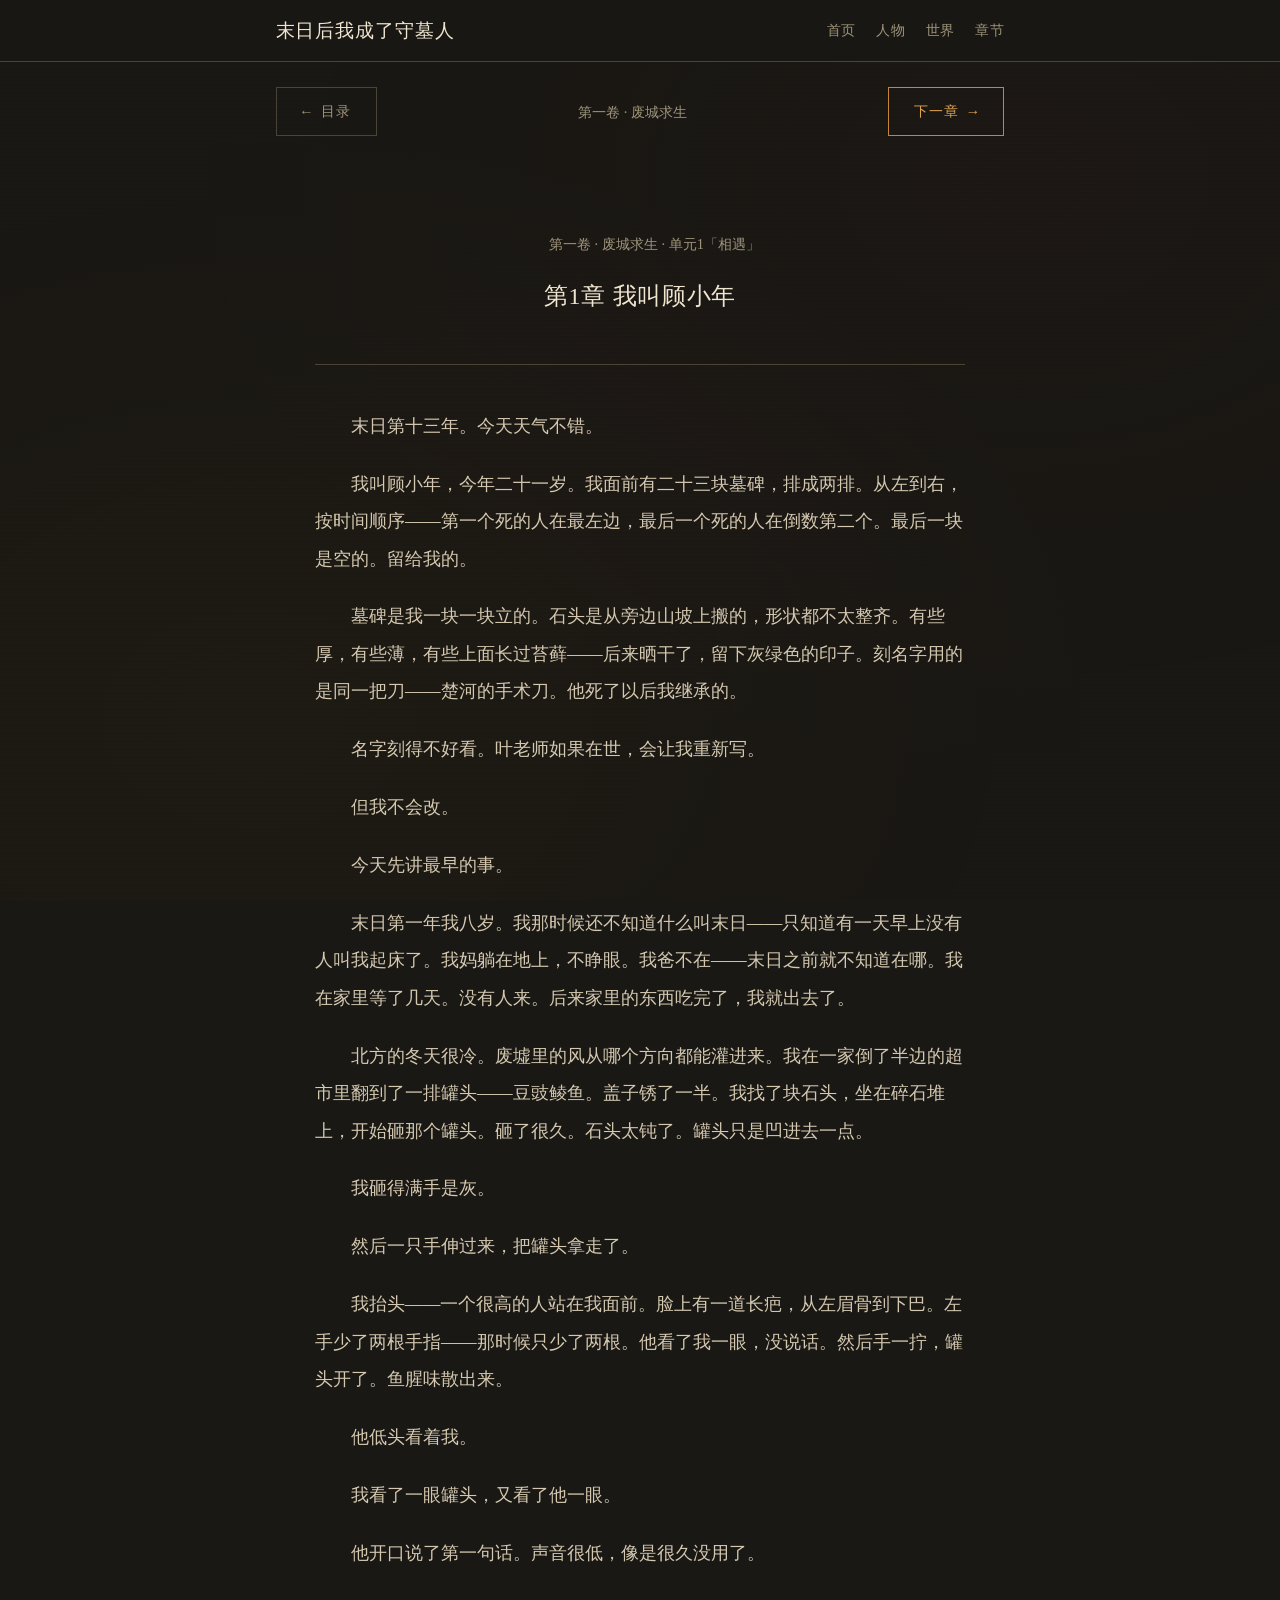
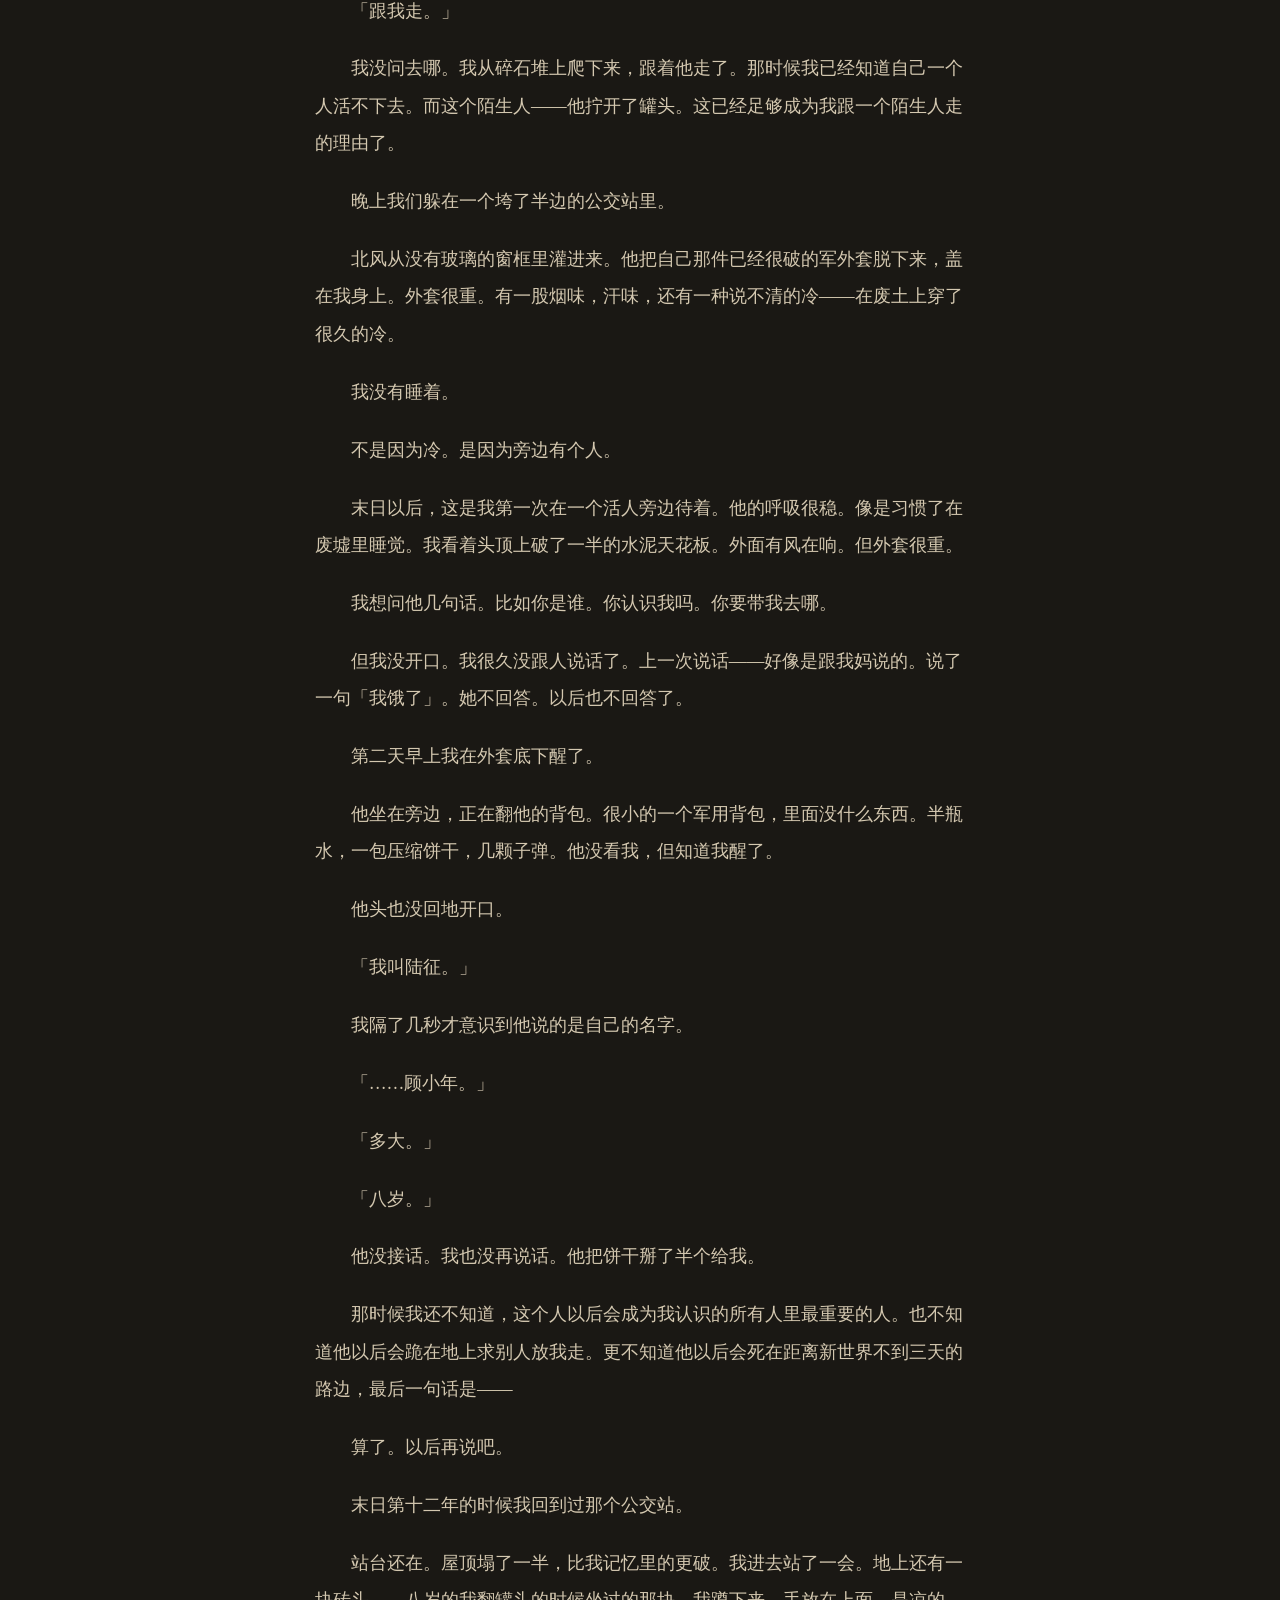
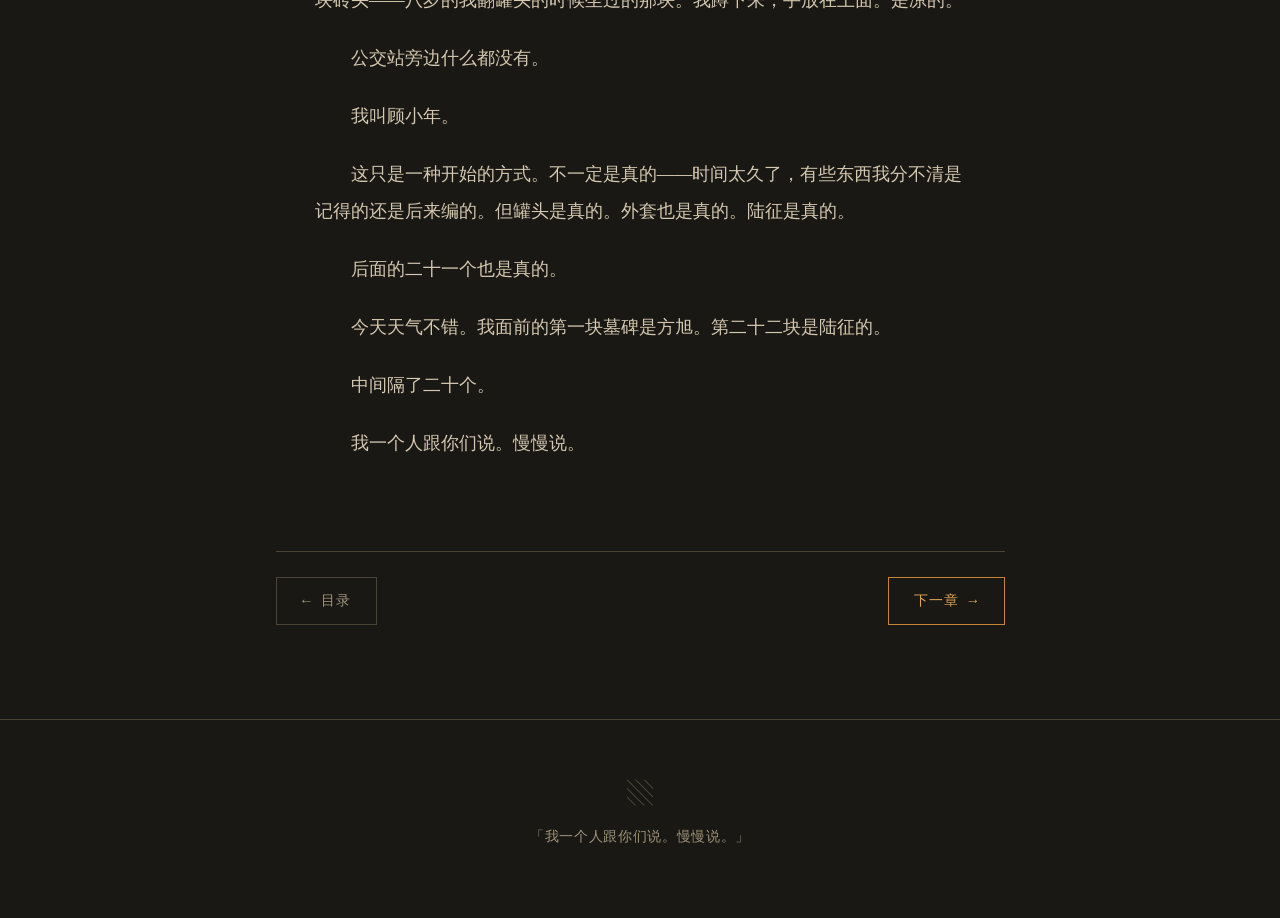
==== chapters/chapter-1.html @ 99f12854 "feat: 同步第1-5章正文，更新章节列表" ====
<!DOCTYPE html>
<html lang="zh-CN">
<head>
<meta charset="UTF-8">
<meta name="viewport" content="width=device-width,initial-scale=1.0">
<title>第1章 我叫顾小年 — 末日后我成了守墓人</title>
<link rel="stylesheet" href="../css/style.css">
<style>.chapter-nav{display:flex;justify-content:space-between;align-items:center;padding:1.5rem 0;flex-wrap:wrap;gap:0.5rem;}.chapter-nav a{font-size:0.85rem;}.chapter-nav .disabled{color:var(--text-dim);opacity:0.4;pointer-events:none;border:none;}</style>
</head>
<body>
<div class="dust-container"><div class="dust-particle"></div><div class="dust-particle"></div><div class="dust-particle"></div><div class="dust-particle"></div><div class="dust-particle"></div><div class="dust-particle"></div><div class="dust-particle"></div><div class="dust-particle"></div><div class="dust-particle"></div><div class="dust-particle"></div></div>

<header class="site-header"><div class="header-inner"><div class="site-title"><a href="../index.html">末日后我成了守墓人</a></div><nav class="site-nav"><a href="../index.html">首页</a><a href="../characters.html">人物</a><a href="../world.html">世界</a><a href="../chapters.html">章节</a></nav></div></header>

<main class="site-wrapper">
<div class="chapter-nav"><a href="../chapters.html" class="btn btn-ghost">← 目录</a><span style="color:var(--text-dim);font-size:0.85rem;">第一卷 · 废城求生</span><a href="chapter-2.html" class="btn">下一章 →</a></div>

<article class="chapter-content">

<div class="chapter-header"><p class="chapter-info">第一卷 · 废城求生 · 单元1「相遇」</p><h2>第1章 我叫顾小年</h2></div>

<p>末日第十三年。今天天气不错。</p>

<p>我叫顾小年，今年二十一岁。我面前有二十三块墓碑，排成两排。从左到右，按时间顺序——第一个死的人在最左边，最后一个死的人在倒数第二个。最后一块是空的。留给我的。</p>

<p>墓碑是我一块一块立的。石头是从旁边山坡上搬的，形状都不太整齐。有些厚，有些薄，有些上面长过苔藓——后来晒干了，留下灰绿色的印子。刻名字用的是同一把刀——楚河的手术刀。他死了以后我继承的。</p>

<p>名字刻得不好看。叶老师如果在世，会让我重新写。</p>

<p>但我不会改。</p>

<p>今天先讲最早的事。</p>

<p>末日第一年我八岁。我那时候还不知道什么叫末日——只知道有一天早上没有人叫我起床了。我妈躺在地上，不睁眼。我爸不在——末日之前就不知道在哪。我在家里等了几天。没有人来。后来家里的东西吃完了，我就出去了。</p>

<p>北方的冬天很冷。废墟里的风从哪个方向都能灌进来。我在一家倒了半边的超市里翻到了一排罐头——豆豉鲮鱼。盖子锈了一半。我找了块石头，坐在碎石堆上，开始砸那个罐头。砸了很久。石头太钝了。罐头只是凹进去一点。</p>

<p>我砸得满手是灰。</p>

<p>然后一只手伸过来，把罐头拿走了。</p>

<p>我抬头——一个很高的人站在我面前。脸上有一道长疤，从左眉骨到下巴。左手少了两根手指——那时候只少了两根。他看了我一眼，没说话。然后手一拧，罐头开了。鱼腥味散出来。</p>

<p>他低头看着我。</p>

<p>我看了一眼罐头，又看了他一眼。</p>

<p>他开口说了第一句话。声音很低，像是很久没用了。</p>

<p>「跟我走。」</p>

<p>我没问去哪。我从碎石堆上爬下来，跟着他走了。那时候我已经知道自己一个人活不下去。而这个陌生人——他拧开了罐头。这已经足够成为我跟一个陌生人走的理由了。</p>

<p>晚上我们躲在一个垮了半边的公交站里。</p>

<p>北风从没有玻璃的窗框里灌进来。他把自己那件已经很破的军外套脱下来，盖在我身上。外套很重。有一股烟味，汗味，还有一种说不清的冷——在废土上穿了很久的冷。</p>

<p>我没有睡着。</p>

<p>不是因为冷。是因为旁边有个人。</p>

<p>末日以后，这是我第一次在一个活人旁边待着。他的呼吸很稳。像是习惯了在废墟里睡觉。我看着头顶上破了一半的水泥天花板。外面有风在响。但外套很重。</p>

<p>我想问他几句话。比如你是谁。你认识我吗。你要带我去哪。</p>

<p>但我没开口。我很久没跟人说话了。上一次说话——好像是跟我妈说的。说了一句「我饿了」。她不回答。以后也不回答了。</p>

<p>第二天早上我在外套底下醒了。</p>

<p>他坐在旁边，正在翻他的背包。很小的一个军用背包，里面没什么东西。半瓶水，一包压缩饼干，几颗子弹。他没看我，但知道我醒了。</p>

<p>他头也没回地开口。</p>

<p>「我叫陆征。」</p>

<p>我隔了几秒才意识到他说的是自己的名字。</p>

<p>「……顾小年。」</p>

<p>「多大。」</p>

<p>「八岁。」</p>

<p>他没接话。我也没再说话。他把饼干掰了半个给我。</p>

<p>那时候我还不知道，这个人以后会成为我认识的所有人里最重要的人。也不知道他以后会跪在地上求别人放我走。更不知道他以后会死在距离新世界不到三天的路边，最后一句话是——</p>

<p>算了。以后再说吧。</p>

<p>末日第十二年的时候我回到过那个公交站。</p>

<p>站台还在。屋顶塌了一半，比我记忆里的更破。我进去站了一会。地上还有一块砖头——八岁的我翻罐头的时候坐过的那块。我蹲下来，手放在上面。是凉的。</p>

<p>公交站旁边什么都没有。</p>

<p>我叫顾小年。</p>

<p>这只是一种开始的方式。不一定是真的——时间太久了，有些东西我分不清是记得的还是后来编的。但罐头是真的。外套也是真的。陆征是真的。</p>

<p>后面的二十一个也是真的。</p>

<p>今天天气不错。我面前的第一块墓碑是方旭。第二十二块是陆征的。</p>

<p>中间隔了二十个。</p>

<p>我一个人跟你们说。慢慢说。</p>

</article>

<div class="chapter-nav" style="border-top:1px solid var(--border-worn);margin-top:2rem;"><a href="../chapters.html" class="btn btn-ghost">← 目录</a><a href="chapter-2.html" class="btn">下一章 →</a></div>
</main>
<footer class="site-footer"><div class="tombstone">▧</div><p>「我一个人跟你们说。慢慢说。」</p></footer>
<script src="../js/main.js"></script>
</body>
</html>
---- css/style.css ----
/* ========================================
   废土风小说网站 — 样式表
   《末日后我成了守墓人》
   ======================================== */

/* --- CSS Variables --- */
:root {
  --bg-dark: #1a1814;
  --bg-mid: #25221c;
  --bg-paper: #2a2720;
  --bg-card: #302c24;
  --text-main: #d4c8b0;
  --text-dim: #9e947a;
  --text-bright: #f0e6d0;
  --accent-rust: #c4843a;
  --accent-rust-light: #e0a450;
  --accent-blood: #8b3a3a;
  --accent-ash: #6b6352;
  --border-worn: #4a4336;
  --border-light: #5c5444;
  --shadow: rgba(0,0,0,0.5);
  --font-body: 'Georgia', 'Noto Serif SC', 'Source Han Serif SC', serif;
  --font-heading: 'Georgia', 'Noto Serif SC', serif;
  --font-mono: 'Courier New', 'Noto Sans SC', monospace;
  --max-width: 780px;
}

/* --- Reset & Base --- */
*, *::before, *::after { box-sizing: border-box; margin: 0; padding: 0; }

html {
  font-size: 17px;
  scroll-behavior: smooth;
}

body {
  background-color: var(--bg-dark);
  color: var(--text-main);
  font-family: var(--font-body);
  line-height: 1.8;
  min-height: 100vh;
  -webkit-font-smoothing: antialiased;
}

/* --- Texture Overlay --- */
body::before {
  content: '';
  position: fixed;
  inset: 0;
  z-index: 0;
  pointer-events: none;
  background:
    repeating-linear-gradient(0deg, transparent, transparent 2px, rgba(0,0,0,0.03) 2px, rgba(0,0,0,0.03) 4px),
    radial-gradient(ellipse at 20% 80%, rgba(196,132,58,0.04) 0%, transparent 60%),
    radial-gradient(ellipse at 80% 20%, rgba(139,58,58,0.03) 0%, transparent 60%);
  opacity: 0.8;
}

/* --- Typography --- */
h1, h2, h3, h4 {
  font-family: var(--font-heading);
  color: var(--text-bright);
  font-weight: normal;
  letter-spacing: 0.03em;
}

h1 { font-size: 2rem; line-height: 1.3; }
h2 { font-size: 1.5rem; line-height: 1.4; margin-bottom: 1.2rem; }
h3 { font-size: 1.2rem; line-height: 1.5; margin-bottom: 0.8rem; }

p { margin-bottom: 1rem; }

a {
  color: var(--accent-rust-light);
  text-decoration: none;
  border-bottom: 1px dotted var(--accent-rust);
  transition: color 0.2s, border-color 0.2s;
}
a:hover { color: var(--text-bright); border-color: var(--text-bright); }

/* --- Dust Particles (CSS only) --- */
.dust-container {
  position: fixed;
  inset: 0;
  z-index: 0;
  pointer-events: none;
  overflow: hidden;
}

.dust-particle {
  position: absolute;
  background: rgba(212,200,176,0.15);
  border-radius: 50%;
  animation: floatUp linear infinite;
}

.dust-particle:nth-child(1) { width: 2px; height: 2px; left: 10%; animation-duration: 18s; animation-delay: 0s; }
.dust-particle:nth-child(2) { width: 1px; height: 1px; left: 25%; animation-duration: 22s; animation-delay: 3s; }
.dust-particle:nth-child(3) { width: 1.5px; height: 1.5px; left: 40%; animation-duration: 20s; animation-delay: 6s; }
.dust-particle:nth-child(4) { width: 2px; height: 2px; left: 55%; animation-duration: 24s; animation-delay: 2s; }
.dust-particle:nth-child(5) { width: 1px; height: 1px; left: 70%; animation-duration: 19s; animation-delay: 8s; }
.dust-particle:nth-child(6) { width: 1.5px; height: 1.5px; left: 85%; animation-duration: 21s; animation-delay: 4s; }
.dust-particle:nth-child(7) { width: 1px; height: 1px; left: 15%; animation-duration: 23s; animation-delay: 10s; }
.dust-particle:nth-child(8) { width: 2px; height: 2px; left: 60%; animation-duration: 17s; animation-delay: 1s; }
.dust-particle:nth-child(9) { width: 1px; height: 1px; left: 35%; animation-duration: 25s; animation-delay: 7s; }
.dust-particle:nth-child(10){ width: 1.5px; height:1.5px; left: 75%; animation-duration: 20s; animation-delay: 5s; }

@keyframes floatUp {
  0% { transform: translateY(100vh) translateX(0); opacity: 0; }
  10% { opacity: 0.6; }
  90% { opacity: 0.6; }
  100% { transform: translateY(-10vh) translateX(30px); opacity: 0; }
}

/* --- Layout --- */
.site-wrapper {
  position: relative;
  z-index: 1;
  max-width: var(--max-width);
  margin: 0 auto;
  padding: 0 1.5rem;
}

/* --- Header / Nav --- */
.site-header {
  position: sticky;
  top: 0;
  z-index: 100;
  background: rgba(26,24,20,0.92);
  backdrop-filter: blur(8px);
  border-bottom: 1px solid var(--border-worn);
  padding: 0.8rem 0;
}

.header-inner {
  max-width: var(--max-width);
  margin: 0 auto;
  padding: 0 1.5rem;
  display: flex;
  align-items: center;
  justify-content: space-between;
  flex-wrap: wrap;
  gap: 0.5rem;
}

.site-title {
  font-family: var(--font-heading);
  font-size: 1.1rem;
  color: var(--text-bright);
  letter-spacing: 0.05em;
}

.site-title a {
  color: inherit;
  border: none;
}

.site-nav {
  display: flex;
  gap: 1.2rem;
  flex-wrap: wrap;
}

.site-nav a {
  font-size: 0.85rem;
  color: var(--text-dim);
  border: none;
  letter-spacing: 0.04em;
  transition: color 0.2s;
  white-space: nowrap;
}

.site-nav a:hover,
.site-nav a.active {
  color: var(--accent-rust-light);
}

/* --- Hero Section --- */
.hero {
  padding: 4rem 0 3rem;
  text-align: center;
  border-bottom: 1px solid var(--border-worn);
  margin-bottom: 2rem;
  position: relative;
}

.hero::after {
  content: '';
  display: block;
  width: 60px;
  height: 2px;
  background: var(--accent-rust);
  margin: 2rem auto 0;
  opacity: 0.6;
}

.hero h1 {
  font-size: 2.4rem;
  margin-bottom: 0.8rem;
  letter-spacing: 0.06em;
}

.hero .subtitle {
  color: var(--text-dim);
  font-size: 1rem;
  letter-spacing: 0.08em;
  margin-bottom: 1.5rem;
}

.hero .tagline {
  color: var(--accent-rust);
  font-style: italic;
  font-size: 1.1rem;
}

/* --- Content Sections --- */
.section {
  margin: 3rem 0;
}

.section-title {
  display: flex;
  align-items: center;
  gap: 0.8rem;
  margin-bottom: 1.5rem;
  padding-bottom: 0.6rem;
  border-bottom: 1px solid var(--border-worn);
}

.section-title::before {
  content: '◆';
  color: var(--accent-rust);
  font-size: 0.6rem;
}

/* --- Cards --- */
.card {
  background: var(--bg-card);
  border: 1px solid var(--border-worn);
  padding: 1.5rem;
  margin-bottom: 1rem;
  position: relative;
  transition: border-color 0.3s, box-shadow 0.3s;
}

.card:hover {
  border-color: var(--border-light);
  box-shadow: 0 2px 12px rgba(0,0,0,0.3);
}

.card::before {
  content: '';
  position: absolute;
  top: 0; left: 0;
  width: 100%; height: 1px;
  background: linear-gradient(90deg, transparent, rgba(196,132,58,0.3), transparent);
  opacity: 0;
  transition: opacity 0.3s;
}

.card:hover::before { opacity: 1; }

/* --- Character Grid --- */
.char-grid {
  display: grid;
  grid-template-columns: repeat(auto-fill, minmax(320px, 1fr));
  gap: 1rem;
}

.char-card {
  background: var(--bg-card);
  border: 1px solid var(--border-worn);
  padding: 1.5rem;
}

.char-card .char-name {
  font-size: 1.2rem;
  color: var(--text-bright);
  margin-bottom: 0.3rem;
}

.char-card .char-tag {
  display: inline-block;
  font-size: 0.75rem;
  color: var(--accent-rust);
  border: 1px solid var(--accent-rust);
  padding: 0.15rem 0.5rem;
  margin-right: 0.3rem;
  margin-bottom: 0.3rem;
  letter-spacing: 0.05em;
}

.char-card .char-detail {
  font-size: 0.85rem;
  color: var(--text-dim);
  margin-top: 0.6rem;
  line-height: 1.7;
}

.char-card .char-fate {
  margin-top: 0.8rem;
  padding-top: 0.6rem;
  border-top: 1px dashed var(--border-worn);
  font-size: 0.8rem;
  color: var(--accent-blood);
}

/* --- Synopsis Block --- */
.synopsis {
  background: var(--bg-paper);
  border-left: 3px solid var(--accent-rust);
  padding: 2rem;
  margin: 2rem 0;
  font-size: 0.95rem;
  line-height: 2;
}

.synopsis .golden-three {
  font-size: 1.1rem;
  color: var(--text-bright);
  margin-bottom: 1.5rem;
  padding-bottom: 1.5rem;
  border-bottom: 1px dashed var(--border-worn);
}

.synopsis .golden-three p { margin-bottom: 0.5rem; }

/* --- Volume Timeline --- */
.volume-timeline {
  position: relative;
  padding-left: 2rem;
}

.volume-timeline::before {
  content: '';
  position: absolute;
  left: 0; top: 0; bottom: 0;
  width: 1px;
  background: linear-gradient(to bottom, var(--accent-rust), transparent);
}

.volume-item {
  position: relative;
  padding: 1.2rem 0 1.2rem 1.5rem;
  border-bottom: 1px solid var(--border-worn);
}

.volume-item::before {
  content: '';
  position: absolute;
  left: -2rem; top: 1.7rem;
  width: 8px; height: 8px;
  background: var(--accent-rust);
  border-radius: 50%;
}

.volume-item:last-child::before {
  background: var(--accent-blood);
}

.volume-num {
  font-size: 0.75rem;
  color: var(--accent-rust);
  letter-spacing: 0.1em;
  text-transform: uppercase;
}

.volume-title {
  font-size: 1.3rem;
  color: var(--text-bright);
  margin-bottom: 0.3rem;
}

.volume-subtitle {
  font-size: 0.9rem;
  color: var(--text-dim);
  font-style: italic;
  margin-bottom: 0.5rem;
}

.volume-meta {
  font-size: 0.8rem;
  color: var(--accent-ash);
}

/* --- Chapter List --- */
.chapter-list {
  list-style: none;
}

.chapter-list li {
  padding: 0.8rem 0;
  border-bottom: 1px dotted var(--border-worn);
  display: flex;
  align-items: center;
  gap: 0.8rem;
}

.chapter-num {
  color: var(--accent-rust);
  font-family: var(--font-mono);
  font-size: 0.85rem;
  min-width: 4rem;
}

.chapter-link {
  color: var(--text-main);
  border: none;
  flex: 1;
}

.chapter-link:hover { color: var(--text-bright); }

.chapter-status {
  font-size: 0.7rem;
  padding: 0.1rem 0.5rem;
  border: 1px solid var(--border-worn);
  color: var(--text-dim);
}

.chapter-status.done {
  border-color: var(--accent-rust);
  color: var(--accent-rust);
}

/* --- Chapter Content (Reader View) --- */
.chapter-content {
  max-width: 650px;
  margin: 0 auto;
  padding: 2rem 0;
  font-size: 1.05rem;
  line-height: 2.1;
}

.chapter-content p {
  margin-bottom: 1.2rem;
  text-indent: 2em;
}

.chapter-header {
  text-align: center;
  padding: 2rem 0 2.5rem;
  border-bottom: 1px solid var(--border-worn);
  margin-bottom: 2.5rem;
}

.chapter-header h2 {
  font-size: 1.4rem;
  margin-bottom: 0.5rem;
}

.chapter-header .chapter-info {
  font-size: 0.85rem;
  color: var(--text-dim);
}

/* --- Footer --- */
.site-footer {
  text-align: center;
  padding: 3rem 0;
  margin-top: 4rem;
  border-top: 1px solid var(--border-worn);
  color: var(--text-dim);
  font-size: 0.8rem;
  letter-spacing: 0.05em;
}

.site-footer .tombstone {
  display: inline-block;
  font-size: 1.5rem;
  margin-bottom: 0.5rem;
  opacity: 0.4;
}

/* --- Button --- */
.btn {
  display: inline-block;
  padding: 0.6rem 1.5rem;
  background: transparent;
  color: var(--accent-rust-light);
  border: 1px solid var(--accent-rust);
  font-family: var(--font-mono);
  font-size: 0.85rem;
  letter-spacing: 0.06em;
  cursor: pointer;
  transition: all 0.3s;
  text-decoration: none;
}

.btn:hover {
  background: var(--accent-rust);
  color: var(--bg-dark);
  border-color: var(--accent-rust);
  box-shadow: 0 0 20px rgba(196,132,58,0.2);
}

.btn-ghost {
  border-color: var(--border-worn);
  color: var(--text-dim);
}

.btn-ghost:hover {
  border-color: var(--text-dim);
  color: var(--text-bright);
  background: transparent;
  box-shadow: none;
}

/* --- Utility --- */
.text-center { text-align: center; }
.text-dim { color: var(--text-dim); }
.text-rust { color: var(--accent-rust); }
.text-blood { color: var(--accent-blood); }
.mt-1 { margin-top: 1rem; }
.mt-2 { margin-top: 2rem; }
.mb-2 { margin-bottom: 2rem; }
.gap-sm { gap: 0.5rem; }
.flex-wrap { display: flex; flex-wrap: wrap; }

/* --- Divider --- */
.divider {
  border: none;
  height: 1px;
  background: linear-gradient(90deg, transparent, var(--border-worn), transparent);
  margin: 2rem 0;
}

/* --- Alert / Notice --- */
.notice {
  background: rgba(196,132,58,0.08);
  border: 1px solid rgba(196,132,58,0.2);
  padding: 1rem 1.5rem;
  font-size: 0.85rem;
  color: var(--accent-rust-light);
  text-align: center;
}

/* --- Mobile --- */
@media (max-width: 640px) {
  html { font-size: 15px; }
  .site-wrapper { padding: 0 1rem; }
  .header-inner { padding: 0 1rem; }
  .hero { padding: 2.5rem 0 2rem; }
  .hero h1 { font-size: 1.8rem; }
  .char-grid { grid-template-columns: 1fr; }
  .synopsis { padding: 1.2rem; }
  .site-nav { gap: 0.8rem; }
  .site-nav a { font-size: 0.78rem; }
}

/* --- Scrollbar --- */
::-webkit-scrollbar { width: 6px; }
::-webkit-scrollbar-track { background: var(--bg-dark); }
::-webkit-scrollbar-thumb { background: var(--border-worn); border-radius: 3px; }
::-webkit-scrollbar-thumb:hover { background: var(--accent-ash); }

/* --- Selection --- */
::selection {
  background: rgba(196,132,58,0.3);
  color: var(--text-bright);
}

/* --- Page Transition --- */
@keyframes fadeIn {
  from { opacity: 0; transform: translateY(8px); }
  to { opacity: 1; transform: translateY(0); }
}

.site-wrapper {
  animation: fadeIn 0.6s ease-out;
}

/* --- Stat Row --- */
.stat-row {
  display: flex;
  flex-wrap: wrap;
  gap: 1.5rem;
  justify-content: center;
  margin: 1.5rem 0;
}

.stat-item {
  text-align: center;
  min-width: 80px;
}

.stat-num {
  font-size: 2rem;
  color: var(--accent-rust);
  font-family: var(--font-mono);
}

.stat-label {
  font-size: 0.75rem;
  color: var(--text-dim);
  letter-spacing: 0.05em;
}
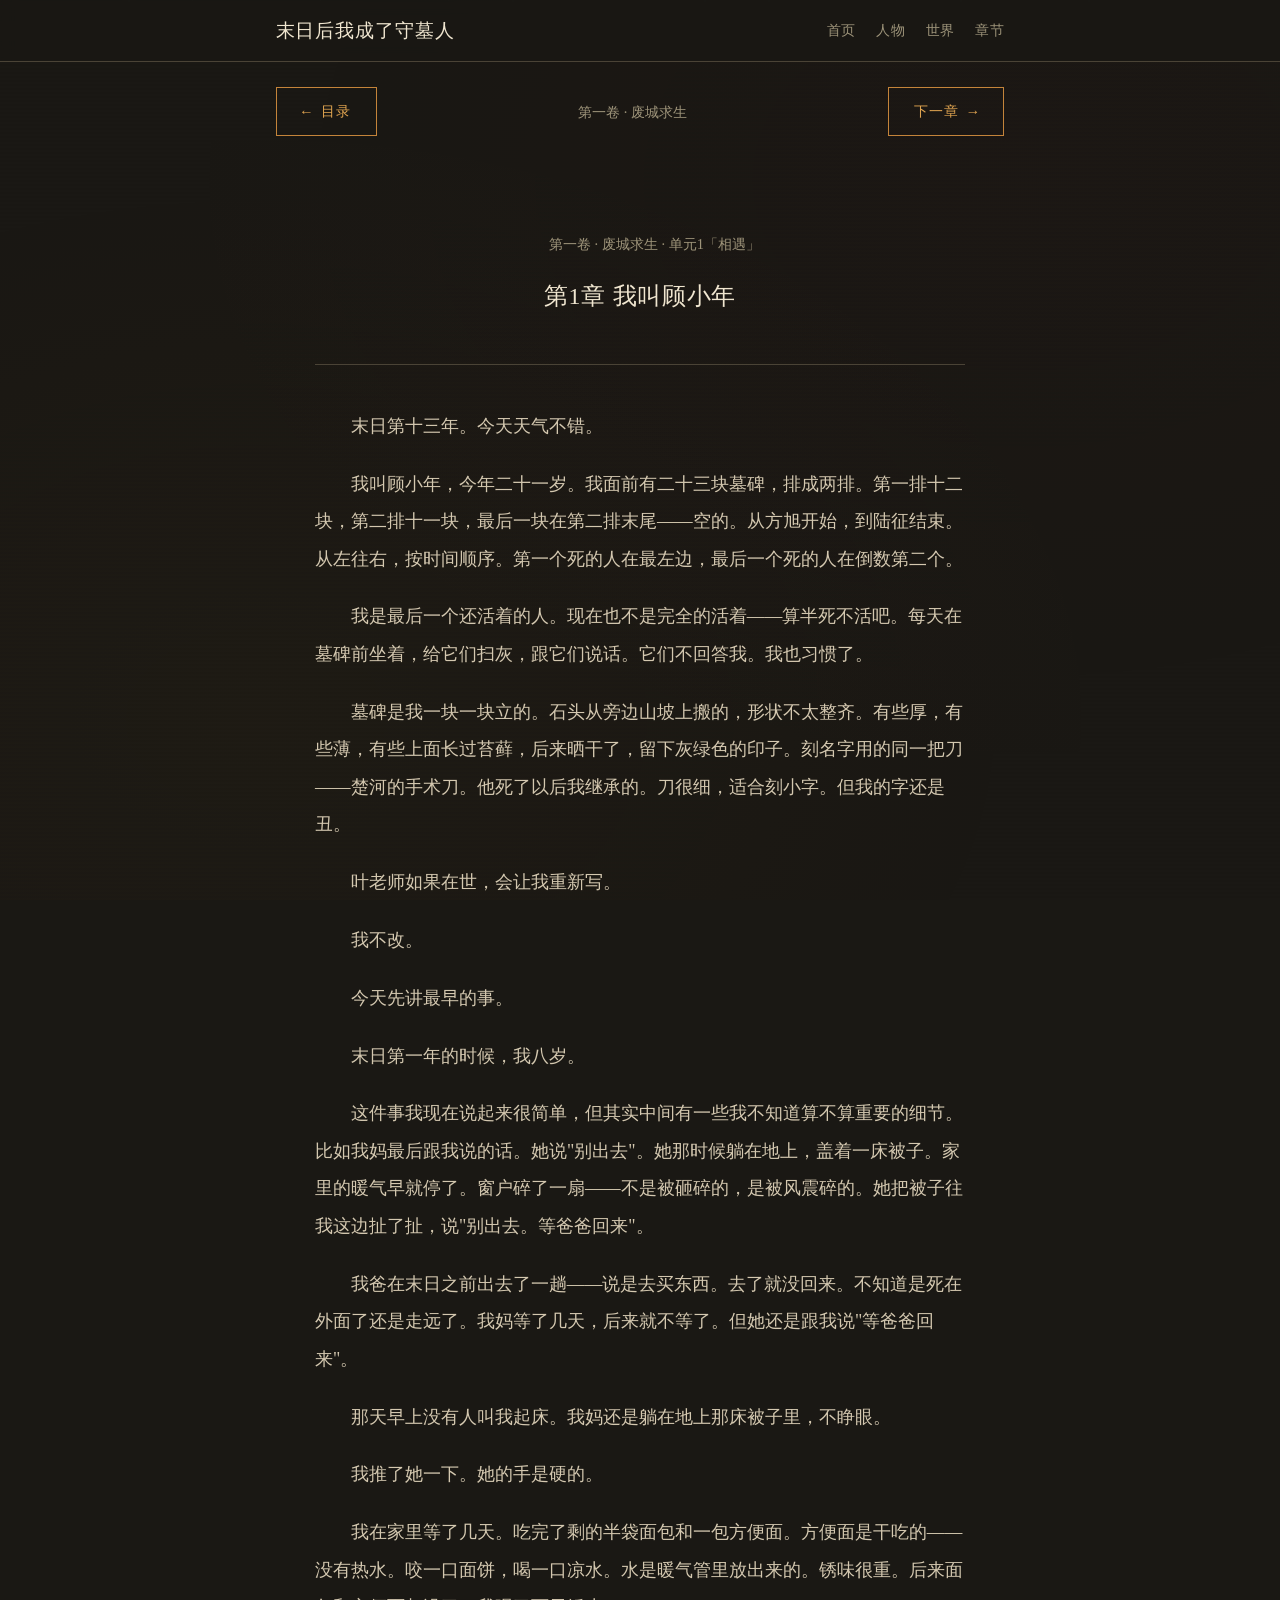
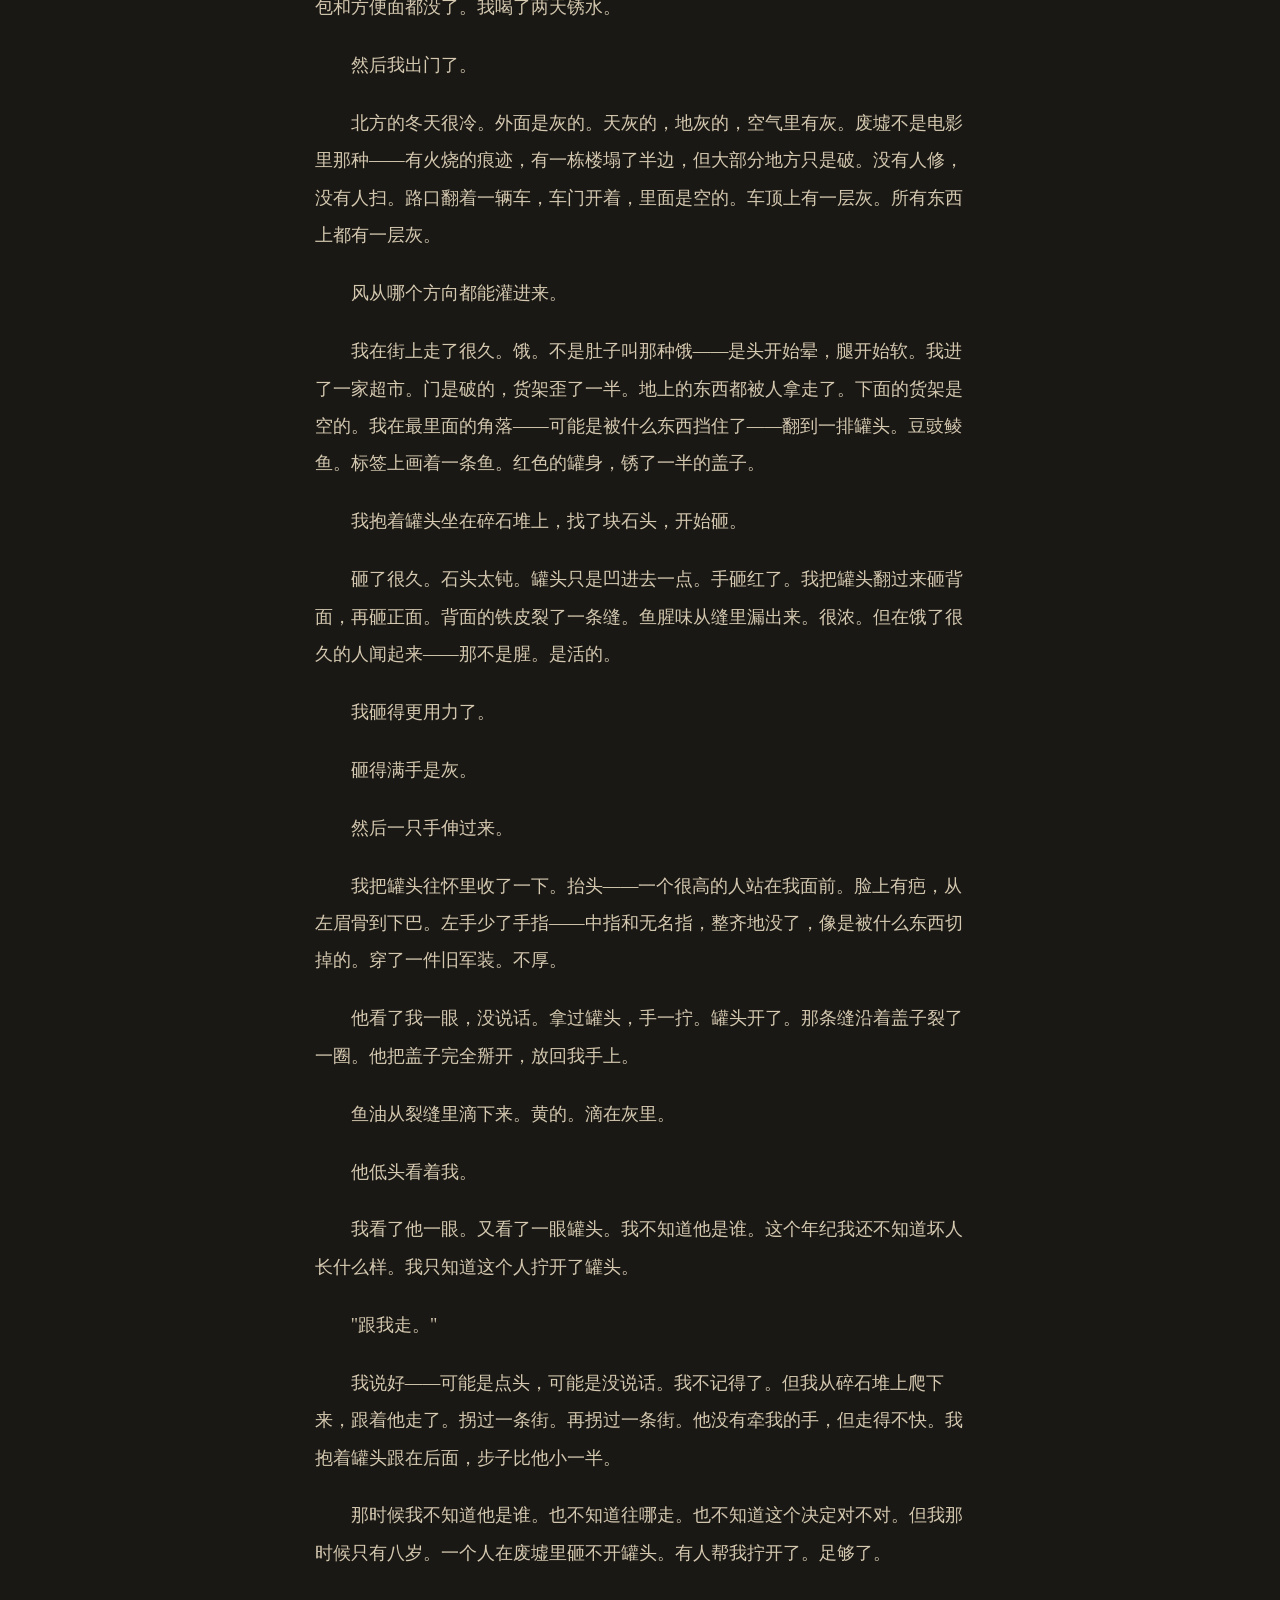
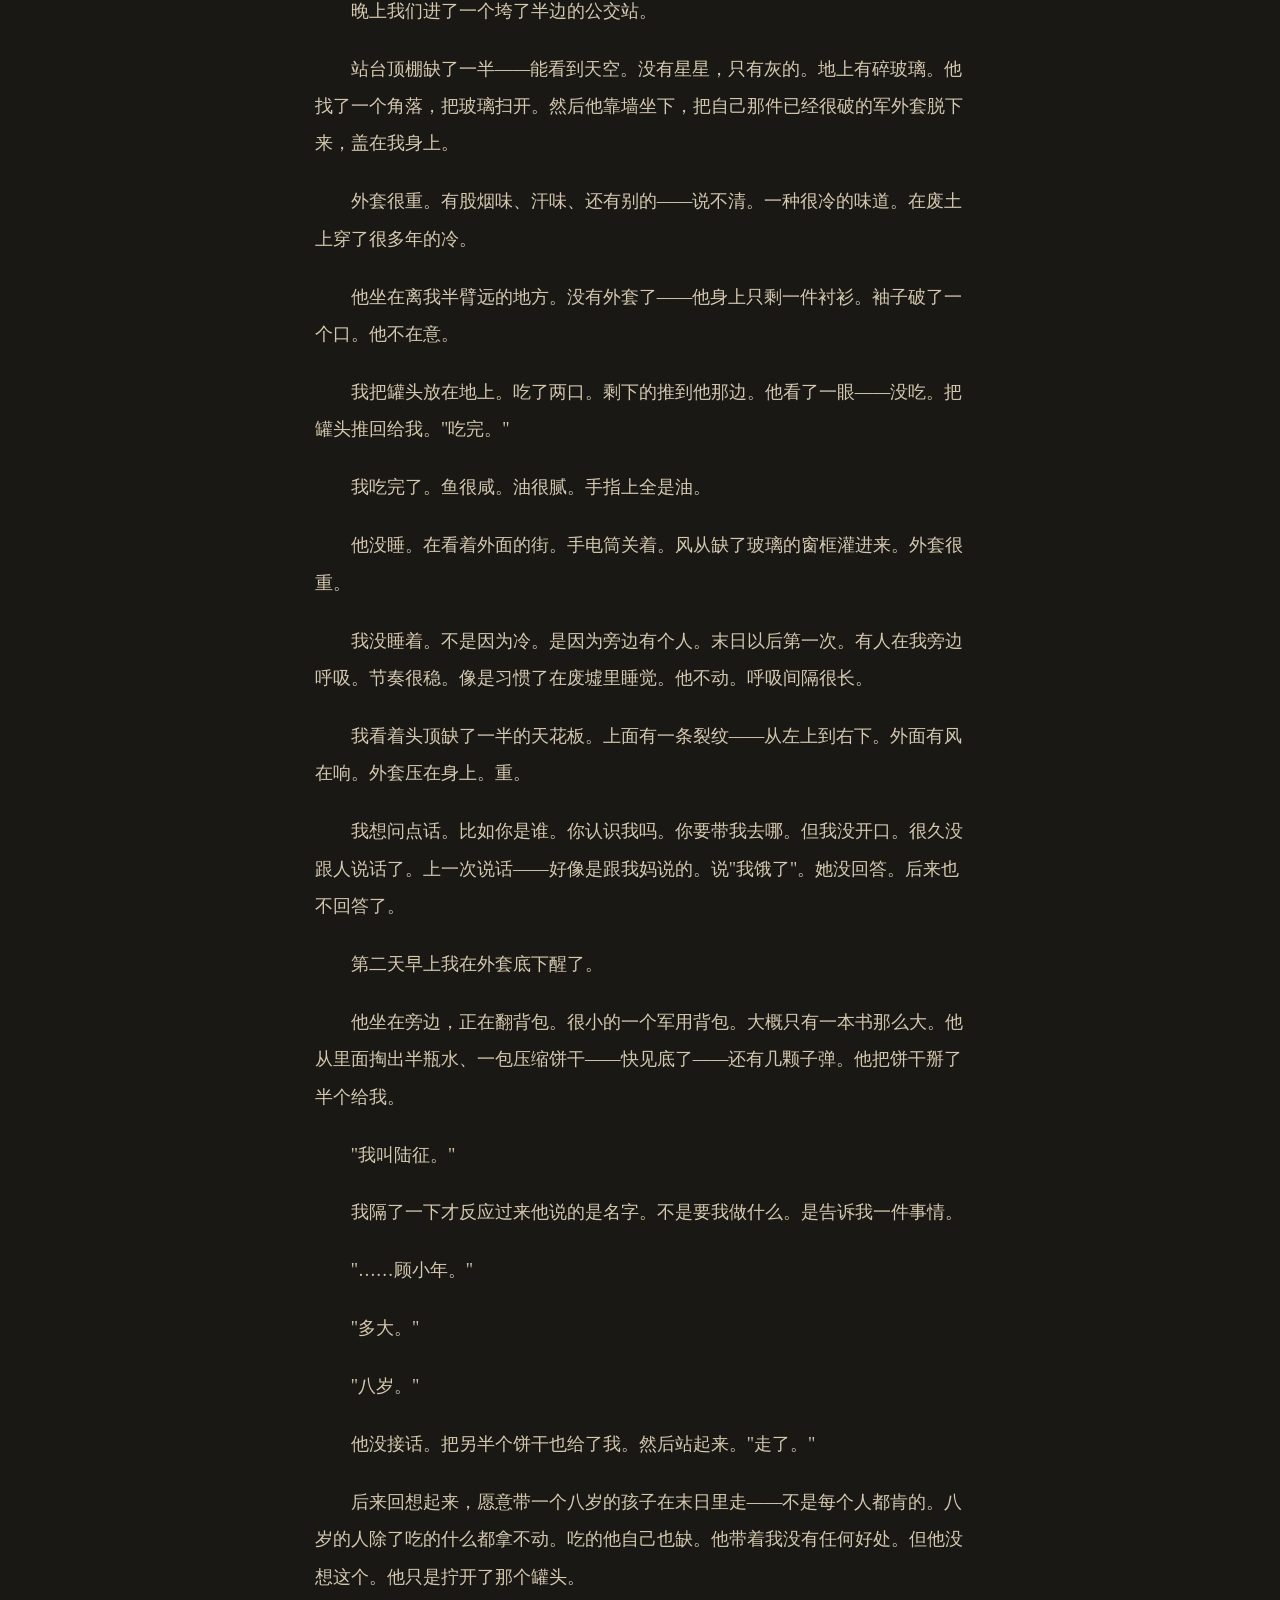
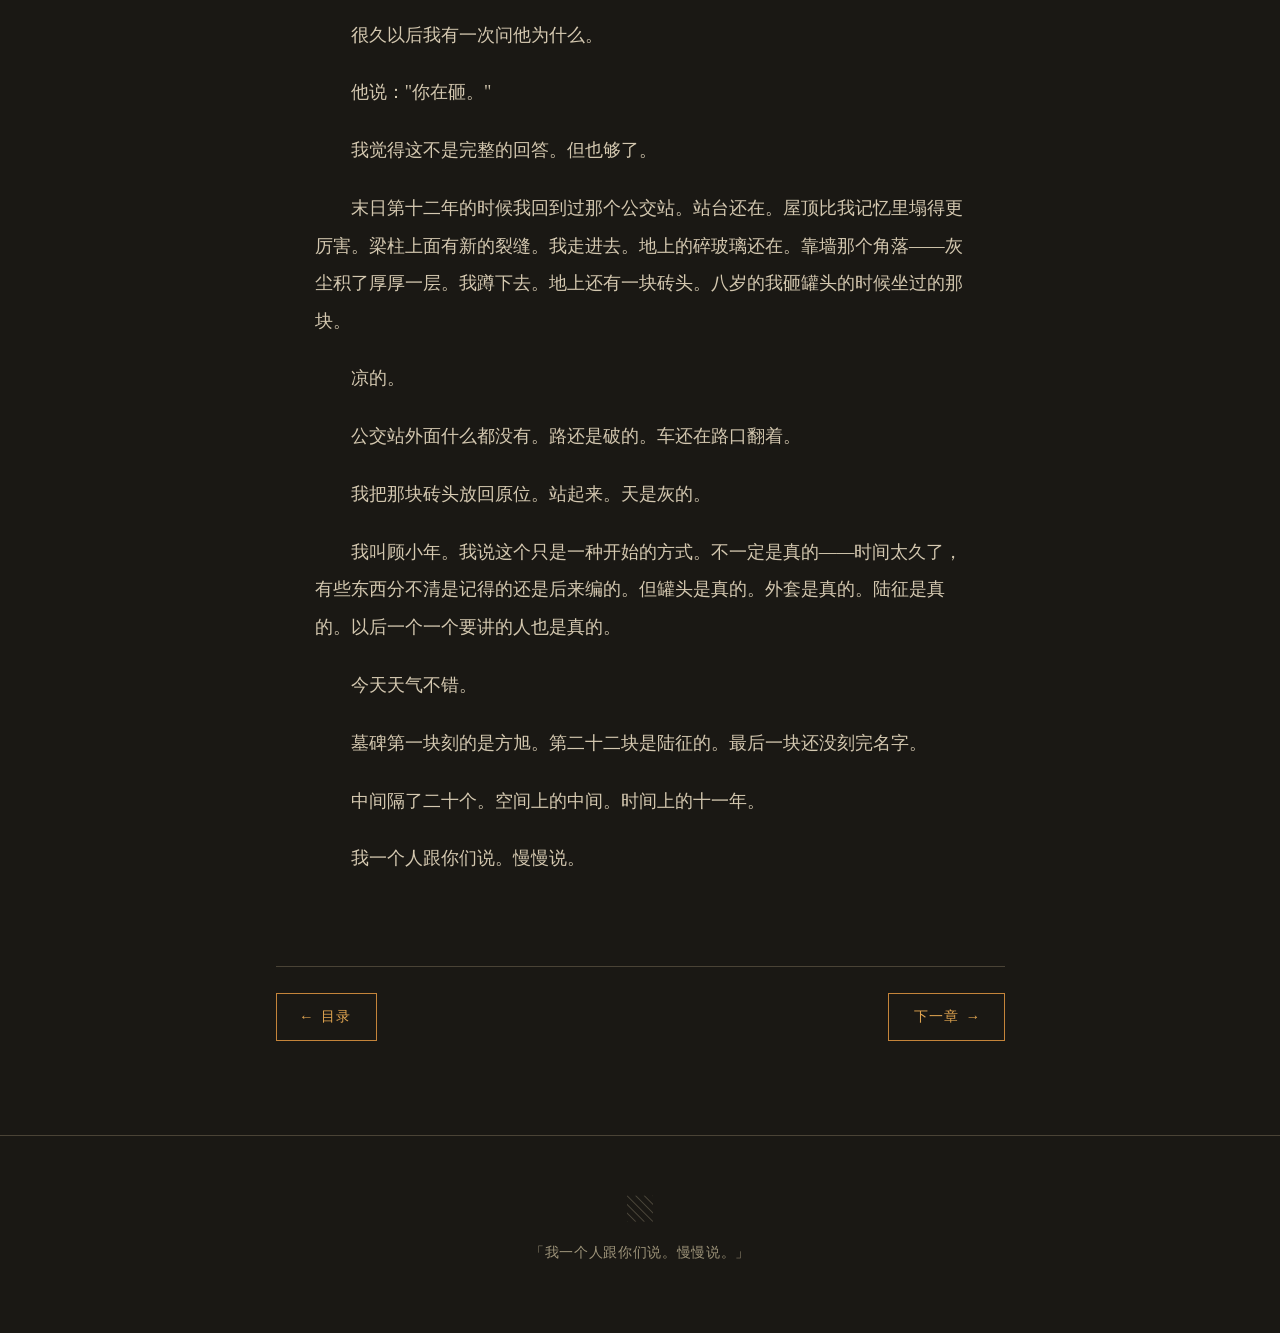
==== commit e5e85286: "feat: 重写第1-5章，大幅充实内容细节" ====
--- a/chapters/chapter-1.html
+++ b/chapters/chapter-1.html
@@ -5,109 +5,139 @@
 <meta name="viewport" content="width=device-width,initial-scale=1.0">
 <title>第1章 我叫顾小年 — 末日后我成了守墓人</title>
 <link rel="stylesheet" href="../css/style.css">
-<style>.chapter-nav{display:flex;justify-content:space-between;align-items:center;padding:1.5rem 0;flex-wrap:wrap;gap:0.5rem;}.chapter-nav a{font-size:0.85rem;}.chapter-nav .disabled{color:var(--text-dim);opacity:0.4;pointer-events:none;border:none;}</style>
+<style>.chapter-nav{display:flex;justify-content:space-between;align-items:center;padding:1.5rem 0;flex-wrap:wrap;gap:0.5rem;}.chapter-nav a{font-size:0.85rem;}</style>
 </head>
 <body>
 <div class="dust-container"><div class="dust-particle"></div><div class="dust-particle"></div><div class="dust-particle"></div><div class="dust-particle"></div><div class="dust-particle"></div><div class="dust-particle"></div><div class="dust-particle"></div><div class="dust-particle"></div><div class="dust-particle"></div><div class="dust-particle"></div></div>
-
 <header class="site-header"><div class="header-inner"><div class="site-title"><a href="../index.html">末日后我成了守墓人</a></div><nav class="site-nav"><a href="../index.html">首页</a><a href="../characters.html">人物</a><a href="../world.html">世界</a><a href="../chapters.html">章节</a></nav></div></header>
-
 <main class="site-wrapper">
-<div class="chapter-nav"><a href="../chapters.html" class="btn btn-ghost">← 目录</a><span style="color:var(--text-dim);font-size:0.85rem;">第一卷 · 废城求生</span><a href="chapter-2.html" class="btn">下一章 →</a></div>
-
+<div class="chapter-nav"><a href="../chapters.html" class="btn">← 目录</a><span style="color:var(--text-dim);font-size:0.85rem;">第一卷 · 废城求生</span><a href="chapter-2.html" class="btn">下一章 →</a></div>
 <article class="chapter-content">
-
 <div class="chapter-header"><p class="chapter-info">第一卷 · 废城求生 · 单元1「相遇」</p><h2>第1章 我叫顾小年</h2></div>
 
 <p>末日第十三年。今天天气不错。</p>
 
-<p>我叫顾小年，今年二十一岁。我面前有二十三块墓碑，排成两排。从左到右，按时间顺序——第一个死的人在最左边，最后一个死的人在倒数第二个。最后一块是空的。留给我的。</p>
+<p>我叫顾小年，今年二十一岁。我面前有二十三块墓碑，排成两排。第一排十二块，第二排十一块，最后一块在第二排末尾——空的。从方旭开始，到陆征结束。从左往右，按时间顺序。第一个死的人在最左边，最后一个死的人在倒数第二个。</p>
 
-<p>墓碑是我一块一块立的。石头是从旁边山坡上搬的，形状都不太整齐。有些厚，有些薄，有些上面长过苔藓——后来晒干了，留下灰绿色的印子。刻名字用的是同一把刀——楚河的手术刀。他死了以后我继承的。</p>
+<p>我是最后一个还活着的人。现在也不是完全的活着——算半死不活吧。每天在墓碑前坐着，给它们扫灰，跟它们说话。它们不回答我。我也习惯了。</p>
 
-<p>名字刻得不好看。叶老师如果在世，会让我重新写。</p>
+<p>墓碑是我一块一块立的。石头从旁边山坡上搬的，形状不太整齐。有些厚，有些薄，有些上面长过苔藓，后来晒干了，留下灰绿色的印子。刻名字用的同一把刀——楚河的手术刀。他死了以后我继承的。刀很细，适合刻小字。但我的字还是丑。</p>
 
-<p>但我不会改。</p>
+<p>叶老师如果在世，会让我重新写。</p>
+
+<p>我不改。</p>
 
 <p>今天先讲最早的事。</p>
 
-<p>末日第一年我八岁。我那时候还不知道什么叫末日——只知道有一天早上没有人叫我起床了。我妈躺在地上，不睁眼。我爸不在——末日之前就不知道在哪。我在家里等了几天。没有人来。后来家里的东西吃完了，我就出去了。</p>
+<p>末日第一年的时候，我八岁。</p>
 
-<p>北方的冬天很冷。废墟里的风从哪个方向都能灌进来。我在一家倒了半边的超市里翻到了一排罐头——豆豉鲮鱼。盖子锈了一半。我找了块石头，坐在碎石堆上，开始砸那个罐头。砸了很久。石头太钝了。罐头只是凹进去一点。</p>
+<p>这件事我现在说起来很简单，但其实中间有一些我不知道算不算重要的细节。比如我妈最后跟我说的话。她说"别出去"。她那时候躺在地上，盖着一床被子。家里的暖气早就停了。窗户碎了一扇——不是被砸碎的，是被风震碎的。她把被子往我这边扯了扯，说"别出去。等爸爸回来"。</p>
 
-<p>我砸得满手是灰。</p>
+<p>我爸在末日之前出去了一趟——说是去买东西。去了就没回来。不知道是死在外面了还是走远了。我妈等了几天，后来就不等了。但她还是跟我说"等爸爸回来"。</p>
 
-<p>然后一只手伸过来，把罐头拿走了。</p>
+<p>那天早上没有人叫我起床。我妈还是躺在地上那床被子里，不睁眼。</p>
 
-<p>我抬头——一个很高的人站在我面前。脸上有一道长疤，从左眉骨到下巴。左手少了两根手指——那时候只少了两根。他看了我一眼，没说话。然后手一拧，罐头开了。鱼腥味散出来。</p>
+<p>我推了她一下。她的手是硬的。</p>
+
+<p>我在家里等了几天。吃完了剩的半袋面包和一包方便面。方便面是干吃的——没有热水。咬一口面饼，喝一口凉水。水是暖气管里放出来的。锈味很重。后来面包和方便面都没了。我喝了两天锈水。</p>
+
+<p>然后我出门了。</p>
+
+<p>北方的冬天很冷。外面是灰的。天灰的，地灰的，空气里有灰。废墟不是电影里那种——有火烧的痕迹，有一栋楼塌了半边，但大部分地方只是破。没有人修，没有人扫。路口翻着一辆车，车门开着，里面是空的。车顶上有一层灰。所有东西上都有一层灰。</p>
+
+<p>风从哪个方向都能灌进来。</p>
+
+<p>我在街上走了很久。饿。不是肚子叫那种饿——是头开始晕，腿开始软。我进了一家超市。门是破的，货架歪了一半。地上的东西都被人拿走了。下面的货架是空的。我在最里面的角落——可能是被什么东西挡住了——翻到一排罐头。豆豉鲮鱼。标签上画着一条鱼。红色的罐身，锈了一半的盖子。</p>
+
+<p>我抱着罐头坐在碎石堆上，找了块石头，开始砸。</p>
+
+<p>砸了很久。石头太钝。罐头只是凹进去一点。手砸红了。我把罐头翻过来砸背面，再砸正面。背面的铁皮裂了一条缝。鱼腥味从缝里漏出来。很浓。但在饿了很久的人闻起来——那不是腥。是活的。</p>
+
+<p>我砸得更用力了。</p>
+
+<p>砸得满手是灰。</p>
+
+<p>然后一只手伸过来。</p>
+
+<p>我把罐头往怀里收了一下。抬头——一个很高的人站在我面前。脸上有疤，从左眉骨到下巴。左手少了手指——中指和无名指，整齐地没了，像是被什么东西切掉的。穿了一件旧军装。不厚。</p>
+
+<p>他看了我一眼，没说话。拿过罐头，手一拧。罐头开了。那条缝沿着盖子裂了一圈。他把盖子完全掰开，放回我手上。</p>
+
+<p>鱼油从裂缝里滴下来。黄的。滴在灰里。</p>
 
 <p>他低头看着我。</p>
 
-<p>我看了一眼罐头，又看了他一眼。</p>
+<p>我看了他一眼。又看了一眼罐头。我不知道他是谁。这个年纪我还不知道坏人长什么样。我只知道这个人拧开了罐头。</p>
 
-<p>他开口说了第一句话。声音很低，像是很久没用了。</p>
+<p>"跟我走。"</p>
 
-<p>「跟我走。」</p>
+<p>我说好——可能是点头，可能是没说话。我不记得了。但我从碎石堆上爬下来，跟着他走了。拐过一条街。再拐过一条街。他没有牵我的手，但走得不快。我抱着罐头跟在后面，步子比他小一半。</p>
 
-<p>我没问去哪。我从碎石堆上爬下来，跟着他走了。那时候我已经知道自己一个人活不下去。而这个陌生人——他拧开了罐头。这已经足够成为我跟一个陌生人走的理由了。</p>
+<p>那时候我不知道他是谁。也不知道往哪走。也不知道这个决定对不对。但我那时候只有八岁。一个人在废墟里砸不开罐头。有人帮我拧开了。足够了。</p>
 
-<p>晚上我们躲在一个垮了半边的公交站里。</p>
+<p>晚上我们进了一个垮了半边的公交站。</p>
 
-<p>北风从没有玻璃的窗框里灌进来。他把自己那件已经很破的军外套脱下来，盖在我身上。外套很重。有一股烟味，汗味，还有一种说不清的冷——在废土上穿了很久的冷。</p>
+<p>站台顶棚缺了一半——能看到天空。没有星星，只有灰的。地上有碎玻璃。他找了一个角落，把玻璃扫开。然后他靠墙坐下，把自己那件已经很破的军外套脱下来，盖在我身上。</p>
 
-<p>我没有睡着。</p>
+<p>外套很重。有股烟味、汗味、还有别的——说不清。一种很冷的味道。在废土上穿了很多年的冷。</p>
 
-<p>不是因为冷。是因为旁边有个人。</p>
+<p>他坐在离我半臂远的地方。没有外套了——他身上只剩一件衬衫。袖子破了一个口。他不在意。</p>
 
-<p>末日以后，这是我第一次在一个活人旁边待着。他的呼吸很稳。像是习惯了在废墟里睡觉。我看着头顶上破了一半的水泥天花板。外面有风在响。但外套很重。</p>
+<p>我把罐头放在地上。吃了两口。剩下的推到他那边。他看了一眼——没吃。把罐头推回给我。"吃完。"</p>
 
-<p>我想问他几句话。比如你是谁。你认识我吗。你要带我去哪。</p>
+<p>我吃完了。鱼很咸。油很腻。手指上全是油。</p>
 
-<p>但我没开口。我很久没跟人说话了。上一次说话——好像是跟我妈说的。说了一句「我饿了」。她不回答。以后也不回答了。</p>
+<p>他没睡。在看着外面的街。手电筒关着。风从缺了玻璃的窗框灌进来。外套很重。</p>
+
+<p>我没睡着。不是因为冷。是因为旁边有个人。末日以后第一次。有人在我旁边呼吸。节奏很稳。像是习惯了在废墟里睡觉。他不动。呼吸间隔很长。</p>
+
+<p>我看着头顶缺了一半的天花板。上面有一条裂纹——从左上到右下。外面有风在响。外套压在身上。重。</p>
+
+<p>我想问点话。比如你是谁。你认识我吗。你要带我去哪。但我没开口。很久没跟人说话了。上一次说话——好像是跟我妈说的。说"我饿了"。她没回答。后来也不回答了。</p>
 
 <p>第二天早上我在外套底下醒了。</p>
 
-<p>他坐在旁边，正在翻他的背包。很小的一个军用背包，里面没什么东西。半瓶水，一包压缩饼干，几颗子弹。他没看我，但知道我醒了。</p>
+<p>他坐在旁边，正在翻背包。很小的一个军用背包。大概只有一本书那么大。他从里面掏出半瓶水、一包压缩饼干——快见底了——还有几颗子弹。他把饼干掰了半个给我。</p>
 
-<p>他头也没回地开口。</p>
+<p>"我叫陆征。"</p>
 
-<p>「我叫陆征。」</p>
+<p>我隔了一下才反应过来他说的是名字。不是要我做什么。是告诉我一件事情。</p>
 
-<p>我隔了几秒才意识到他说的是自己的名字。</p>
+<p>"……顾小年。"</p>
 
-<p>「……顾小年。」</p>
+<p>"多大。"</p>
 
-<p>「多大。」</p>
+<p>"八岁。"</p>
 
-<p>「八岁。」</p>
+<p>他没接话。把另半个饼干也给了我。然后站起来。"走了。"</p>
 
-<p>他没接话。我也没再说话。他把饼干掰了半个给我。</p>
+<p>后来回想起来，愿意带一个八岁的孩子在末日里走——不是每个人都肯的。八岁的人除了吃的什么都拿不动。吃的他自己也缺。他带着我没有任何好处。但他没想这个。他只是拧开了那个罐头。</p>
 
-<p>那时候我还不知道，这个人以后会成为我认识的所有人里最重要的人。也不知道他以后会跪在地上求别人放我走。更不知道他以后会死在距离新世界不到三天的路边，最后一句话是——</p>
+<p>很久以后我有一次问他为什么。</p>
 
-<p>算了。以后再说吧。</p>
+<p>他说："你在砸。"</p>
 
-<p>末日第十二年的时候我回到过那个公交站。</p>
+<p>我觉得这不是完整的回答。但也够了。</p>
 
-<p>站台还在。屋顶塌了一半，比我记忆里的更破。我进去站了一会。地上还有一块砖头——八岁的我翻罐头的时候坐过的那块。我蹲下来，手放在上面。是凉的。</p>
+<p>末日第十二年的时候我回到过那个公交站。站台还在。屋顶比我记忆里塌得更厉害。梁柱上面有新的裂缝。我走进去。地上的碎玻璃还在。靠墙那个角落——灰尘积了厚厚一层。我蹲下去。地上还有一块砖头。八岁的我砸罐头的时候坐过的那块。</p>
 
-<p>公交站旁边什么都没有。</p>
+<p>凉的。</p>
 
-<p>我叫顾小年。</p>
+<p>公交站外面什么都没有。路还是破的。车还在路口翻着。</p>
 
-<p>这只是一种开始的方式。不一定是真的——时间太久了，有些东西我分不清是记得的还是后来编的。但罐头是真的。外套也是真的。陆征是真的。</p>
+<p>我把那块砖头放回原位。站起来。天是灰的。</p>
 
-<p>后面的二十一个也是真的。</p>
+<p>我叫顾小年。我说这个只是一种开始的方式。不一定是真的——时间太久了，有些东西分不清是记得的还是后来编的。但罐头是真的。外套是真的。陆征是真的。以后一个一个要讲的人也是真的。</p>
 
-<p>今天天气不错。我面前的第一块墓碑是方旭。第二十二块是陆征的。</p>
+<p>今天天气不错。</p>
 
-<p>中间隔了二十个。</p>
+<p>墓碑第一块刻的是方旭。第二十二块是陆征的。最后一块还没刻完名字。</p>
+
+<p>中间隔了二十个。空间上的中间。时间上的十一年。</p>
 
 <p>我一个人跟你们说。慢慢说。</p>
-
 </article>
-
-<div class="chapter-nav" style="border-top:1px solid var(--border-worn);margin-top:2rem;"><a href="../chapters.html" class="btn btn-ghost">← 目录</a><a href="chapter-2.html" class="btn">下一章 →</a></div>
+<div class="chapter-nav" style="border-top:1px solid var(--border-worn);margin-top:2rem;"><a href="../chapters.html" class="btn">← 目录</a><a href="chapter-2.html" class="btn">下一章 →</a></div>
 </main>
 <footer class="site-footer"><div class="tombstone">▧</div><p>「我一个人跟你们说。慢慢说。」</p></footer>
 <script src="../js/main.js"></script>
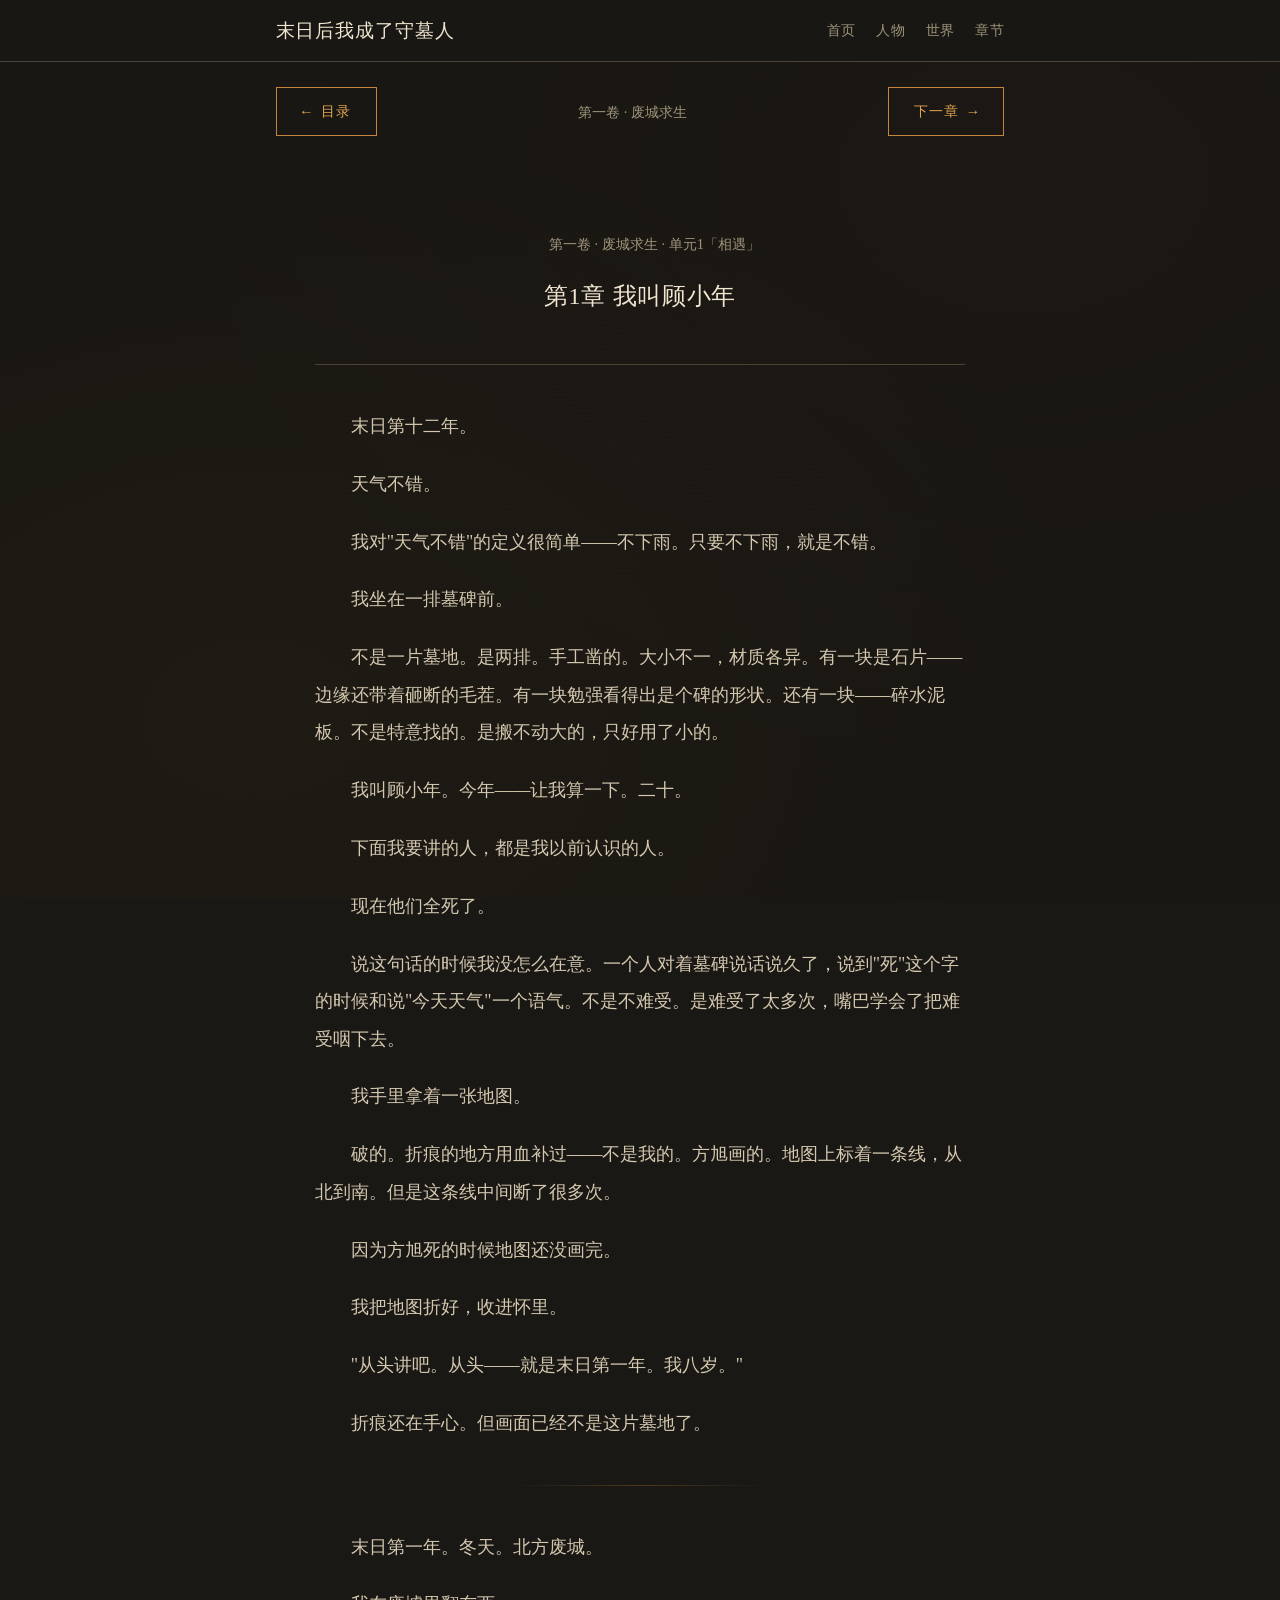
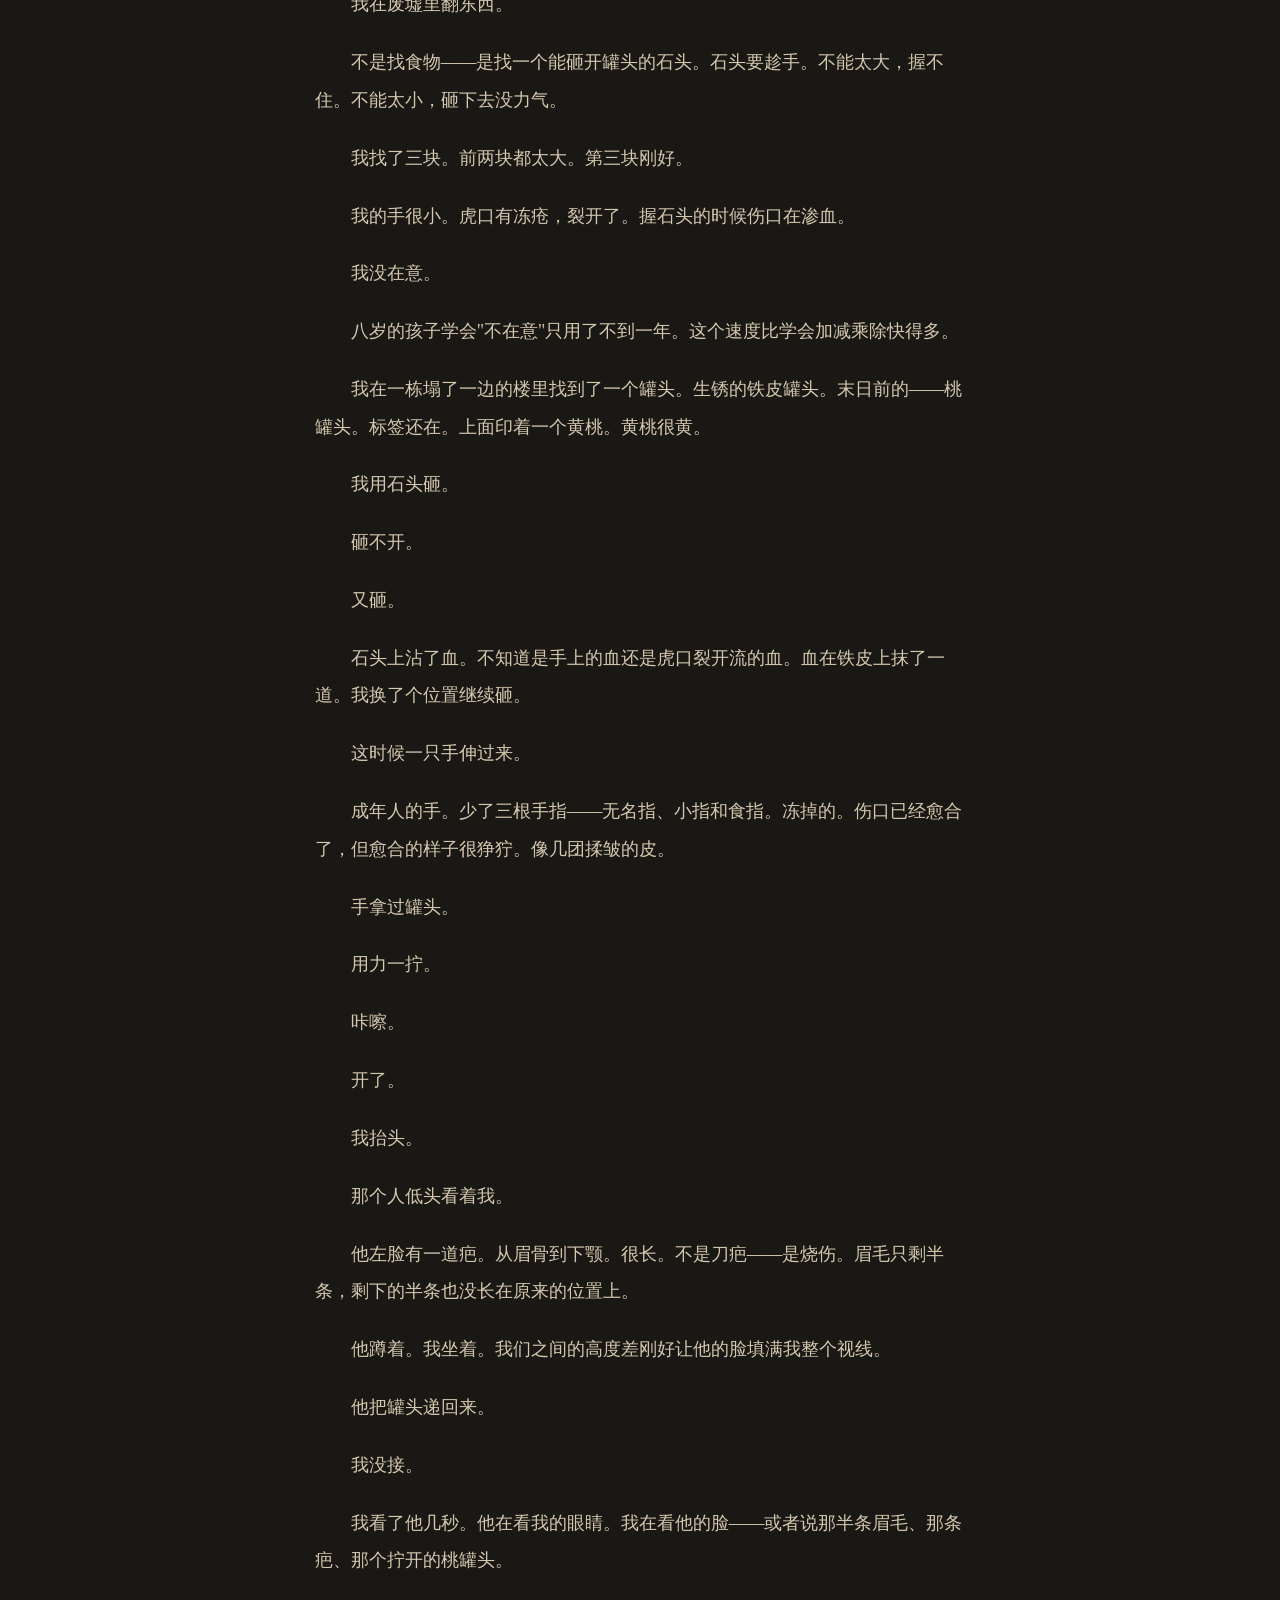
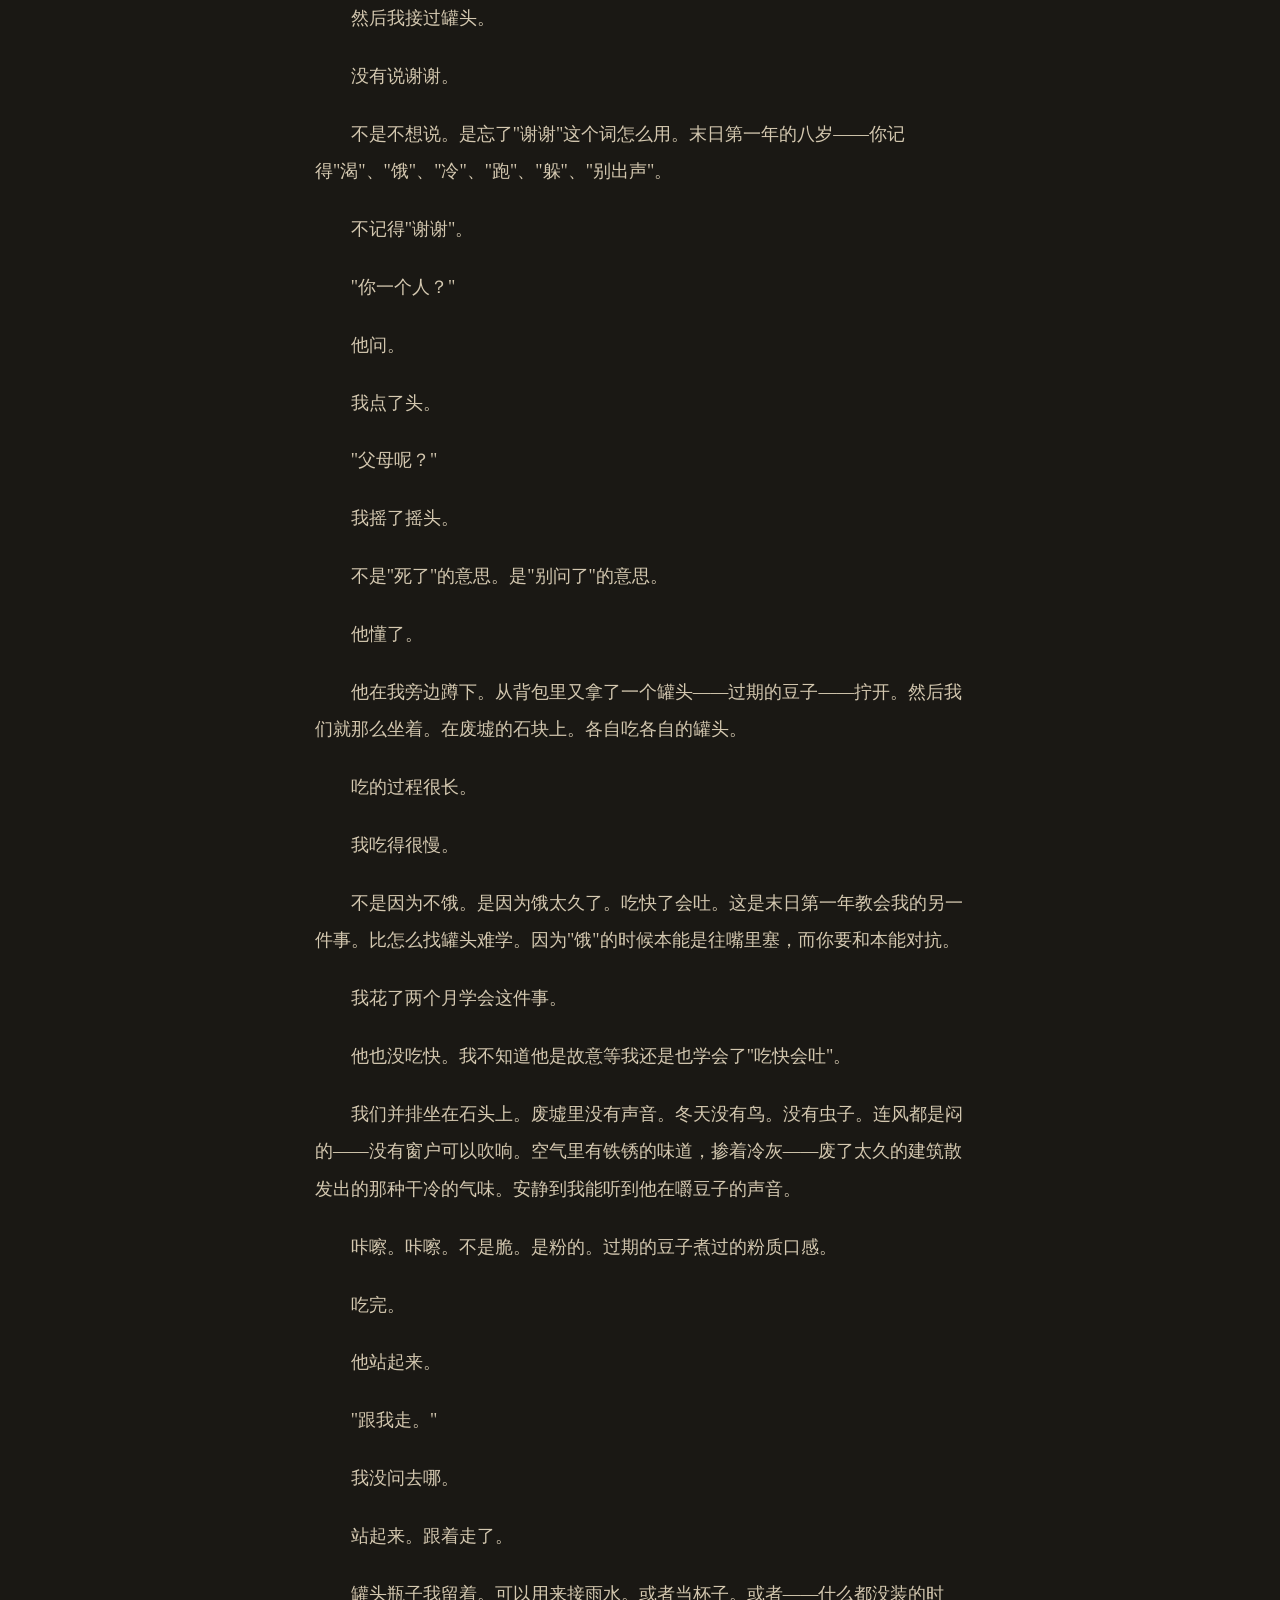
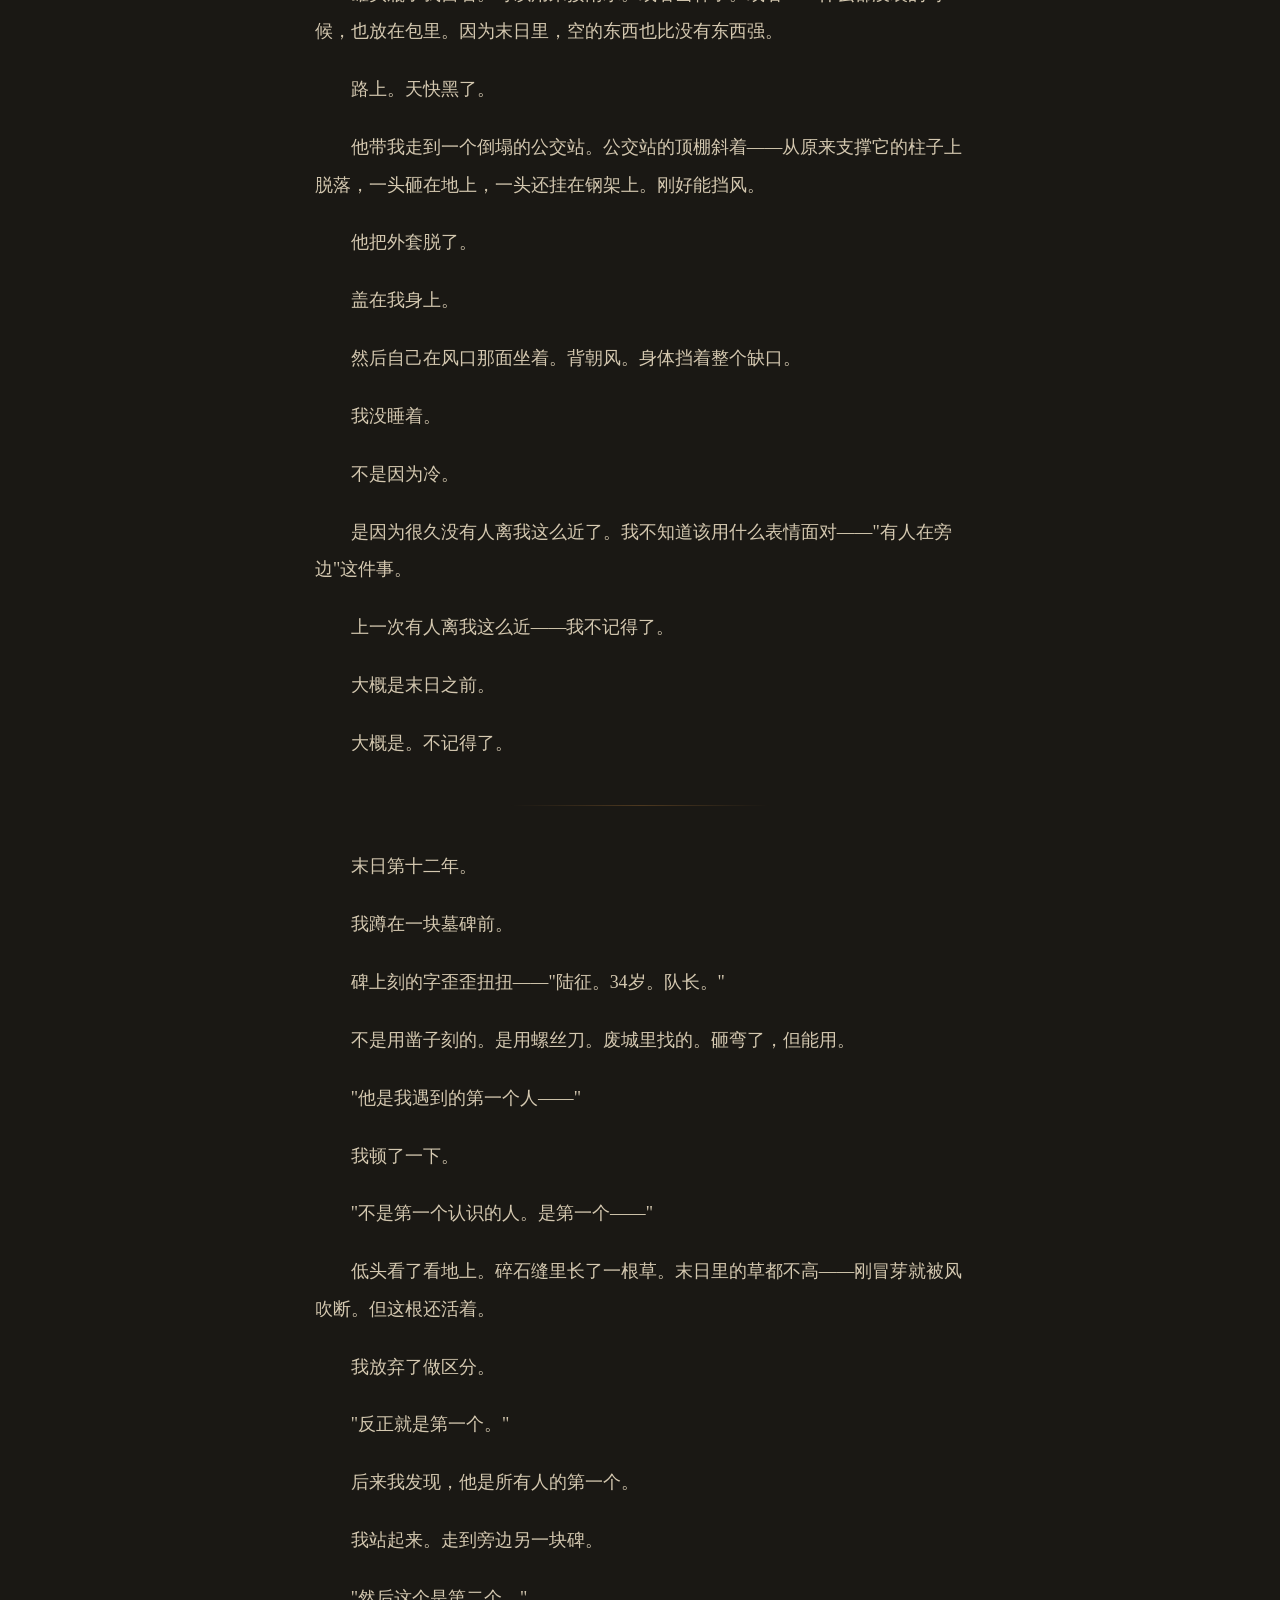
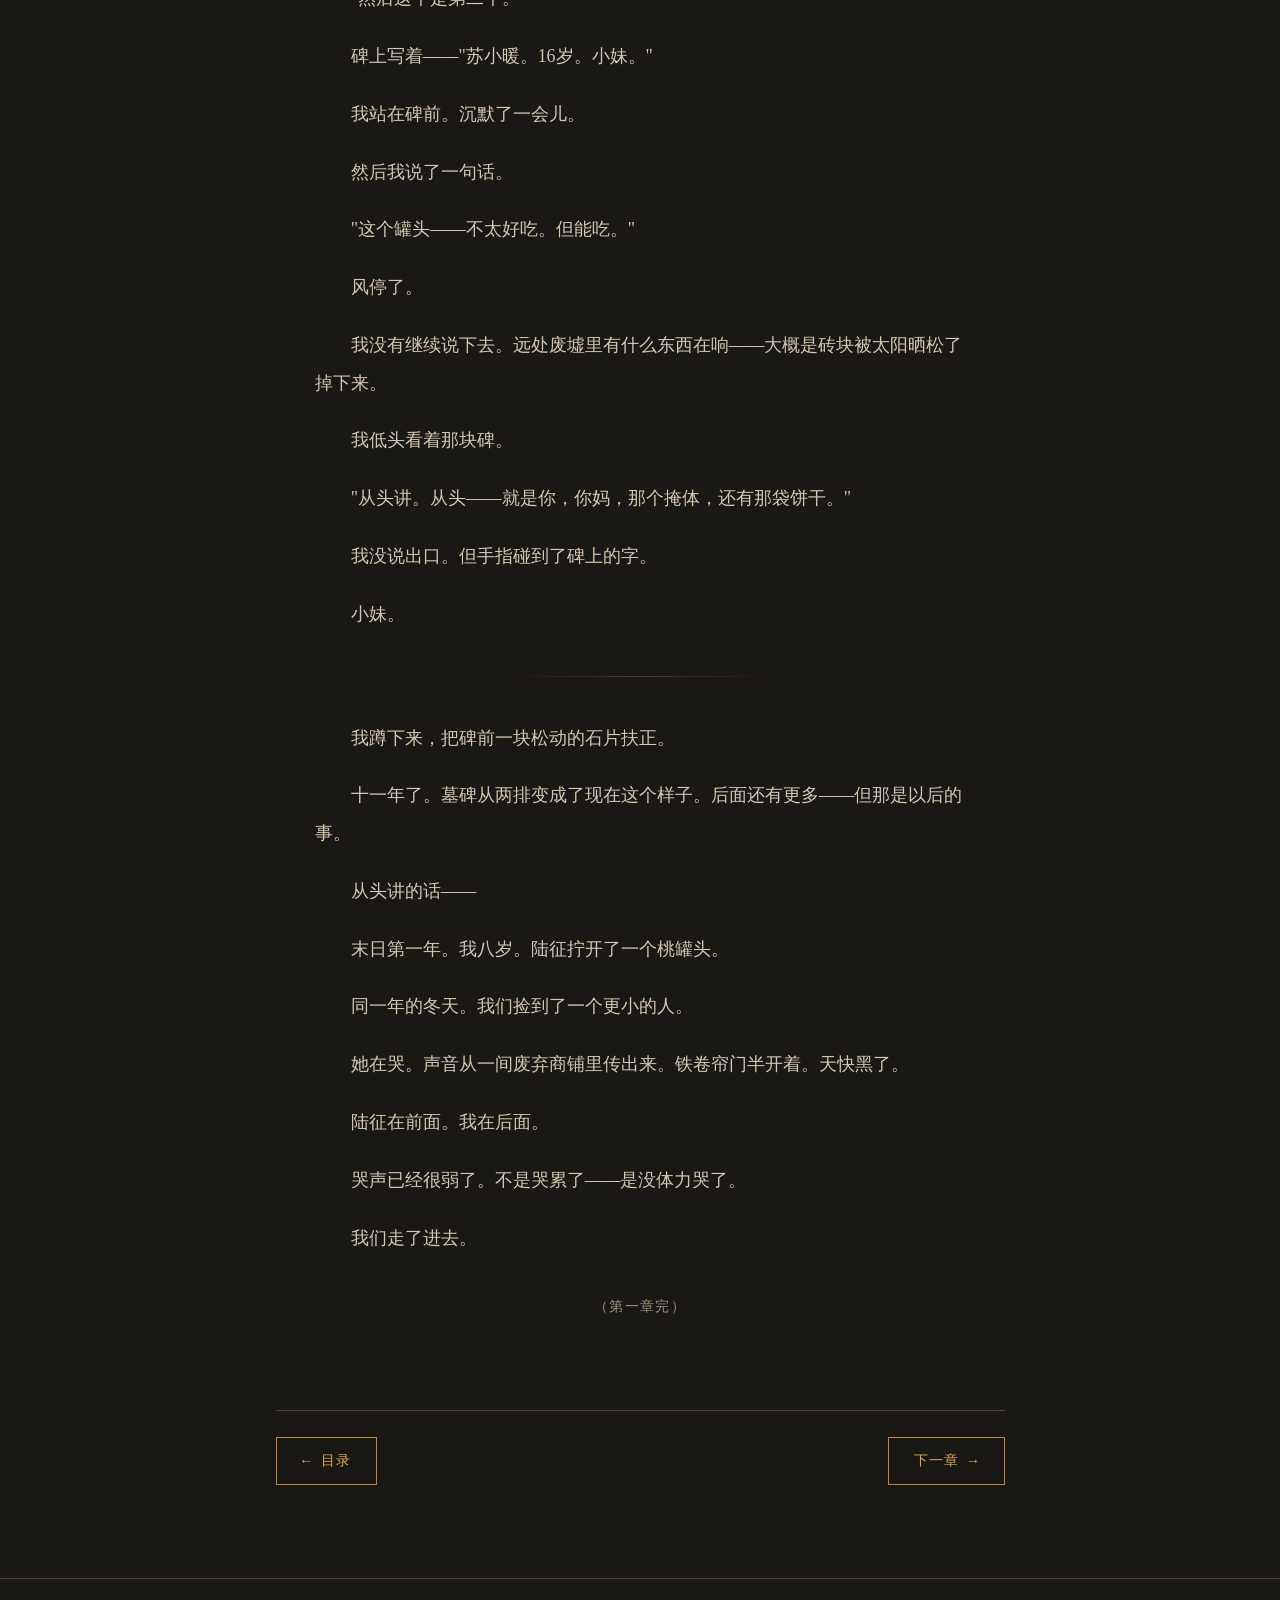
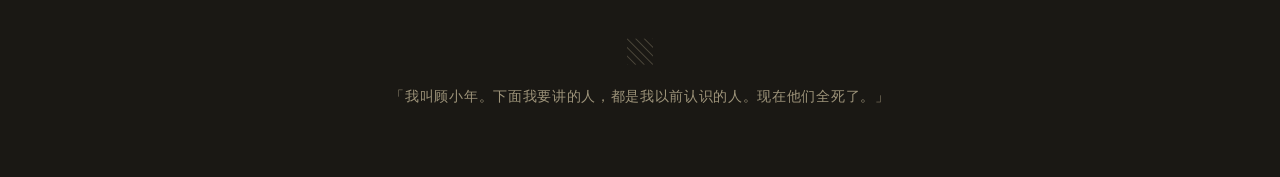
==== commit bd033f43: "@ 更新第1-5章正文为终稿版本 - 5章HTML全部替换为编剧+读者双审后的终稿 - 陆征手指统一为3根、顾小年年龄统一为20岁 - 新增 .scene-break / .chapter-end 样" ====
--- a/chapters/chapter-1.html
+++ b/chapters/chapter-1.html
@@ -15,131 +15,234 @@
 <article class="chapter-content">
 <div class="chapter-header"><p class="chapter-info">第一卷 · 废城求生 · 单元1「相遇」</p><h2>第1章 我叫顾小年</h2></div>
 
-<p>末日第十三年。今天天气不错。</p>
-
-<p>我叫顾小年，今年二十一岁。我面前有二十三块墓碑，排成两排。第一排十二块，第二排十一块，最后一块在第二排末尾——空的。从方旭开始，到陆征结束。从左往右，按时间顺序。第一个死的人在最左边，最后一个死的人在倒数第二个。</p>
-
-<p>我是最后一个还活着的人。现在也不是完全的活着——算半死不活吧。每天在墓碑前坐着，给它们扫灰，跟它们说话。它们不回答我。我也习惯了。</p>
-
-<p>墓碑是我一块一块立的。石头从旁边山坡上搬的，形状不太整齐。有些厚，有些薄，有些上面长过苔藓，后来晒干了，留下灰绿色的印子。刻名字用的同一把刀——楚河的手术刀。他死了以后我继承的。刀很细，适合刻小字。但我的字还是丑。</p>
-
-<p>叶老师如果在世，会让我重新写。</p>
-
-<p>我不改。</p>
-
-<p>今天先讲最早的事。</p>
-
-<p>末日第一年的时候，我八岁。</p>
-
-<p>这件事我现在说起来很简单，但其实中间有一些我不知道算不算重要的细节。比如我妈最后跟我说的话。她说"别出去"。她那时候躺在地上，盖着一床被子。家里的暖气早就停了。窗户碎了一扇——不是被砸碎的，是被风震碎的。她把被子往我这边扯了扯，说"别出去。等爸爸回来"。</p>
-
-<p>我爸在末日之前出去了一趟——说是去买东西。去了就没回来。不知道是死在外面了还是走远了。我妈等了几天，后来就不等了。但她还是跟我说"等爸爸回来"。</p>
-
-<p>那天早上没有人叫我起床。我妈还是躺在地上那床被子里，不睁眼。</p>
-
-<p>我推了她一下。她的手是硬的。</p>
-
-<p>我在家里等了几天。吃完了剩的半袋面包和一包方便面。方便面是干吃的——没有热水。咬一口面饼，喝一口凉水。水是暖气管里放出来的。锈味很重。后来面包和方便面都没了。我喝了两天锈水。</p>
-
-<p>然后我出门了。</p>
-
-<p>北方的冬天很冷。外面是灰的。天灰的，地灰的，空气里有灰。废墟不是电影里那种——有火烧的痕迹，有一栋楼塌了半边，但大部分地方只是破。没有人修，没有人扫。路口翻着一辆车，车门开着，里面是空的。车顶上有一层灰。所有东西上都有一层灰。</p>
-
-<p>风从哪个方向都能灌进来。</p>
-
-<p>我在街上走了很久。饿。不是肚子叫那种饿——是头开始晕，腿开始软。我进了一家超市。门是破的，货架歪了一半。地上的东西都被人拿走了。下面的货架是空的。我在最里面的角落——可能是被什么东西挡住了——翻到一排罐头。豆豉鲮鱼。标签上画着一条鱼。红色的罐身，锈了一半的盖子。</p>
-
-<p>我抱着罐头坐在碎石堆上，找了块石头，开始砸。</p>
-
-<p>砸了很久。石头太钝。罐头只是凹进去一点。手砸红了。我把罐头翻过来砸背面，再砸正面。背面的铁皮裂了一条缝。鱼腥味从缝里漏出来。很浓。但在饿了很久的人闻起来——那不是腥。是活的。</p>
-
-<p>我砸得更用力了。</p>
-
-<p>砸得满手是灰。</p>
-
-<p>然后一只手伸过来。</p>
-
-<p>我把罐头往怀里收了一下。抬头——一个很高的人站在我面前。脸上有疤，从左眉骨到下巴。左手少了手指——中指和无名指，整齐地没了，像是被什么东西切掉的。穿了一件旧军装。不厚。</p>
-
-<p>他看了我一眼，没说话。拿过罐头，手一拧。罐头开了。那条缝沿着盖子裂了一圈。他把盖子完全掰开，放回我手上。</p>
-
-<p>鱼油从裂缝里滴下来。黄的。滴在灰里。</p>
-
-<p>他低头看着我。</p>
-
-<p>我看了他一眼。又看了一眼罐头。我不知道他是谁。这个年纪我还不知道坏人长什么样。我只知道这个人拧开了罐头。</p>
+<p>末日第十二年。</p>
+
+<p>天气不错。</p>
+
+<p>我对"天气不错"的定义很简单——不下雨。只要不下雨，就是不错。</p>
+
+<p>我坐在一排墓碑前。</p>
+
+<p>不是一片墓地。是两排。手工凿的。大小不一，材质各异。有一块是石片——边缘还带着砸断的毛茬。有一块勉强看得出是个碑的形状。还有一块——碎水泥板。不是特意找的。是搬不动大的，只好用了小的。</p>
+
+<p>我叫顾小年。今年——让我算一下。二十。</p>
+
+<p>下面我要讲的人，都是我以前认识的人。</p>
+
+<p>现在他们全死了。</p>
+
+<p>说这句话的时候我没怎么在意。一个人对着墓碑说话说久了，说到"死"这个字的时候和说"今天天气"一个语气。不是不难受。是难受了太多次，嘴巴学会了把难受咽下去。</p>
+
+<p>我手里拿着一张地图。</p>
+
+<p>破的。折痕的地方用血补过——不是我的。方旭画的。地图上标着一条线，从北到南。但是这条线中间断了很多次。</p>
+
+<p>因为方旭死的时候地图还没画完。</p>
+
+<p>我把地图折好，收进怀里。</p>
+
+<p>"从头讲吧。从头——就是末日第一年。我八岁。"</p>
+
+<p>折痕还在手心。但画面已经不是这片墓地了。</p>
+
+<hr class="scene-break">
+
+<p>末日第一年。冬天。北方废城。</p>
+
+<p>我在废墟里翻东西。</p>
+
+<p>不是找食物——是找一个能砸开罐头的石头。石头要趁手。不能太大，握不住。不能太小，砸下去没力气。</p>
+
+<p>我找了三块。前两块都太大。第三块刚好。</p>
+
+<p>我的手很小。虎口有冻疮，裂开了。握石头的时候伤口在渗血。</p>
+
+<p>我没在意。</p>
+
+<p>八岁的孩子学会"不在意"只用了不到一年。这个速度比学会加减乘除快得多。</p>
+
+<p>我在一栋塌了一边的楼里找到了一个罐头。生锈的铁皮罐头。末日前的——桃罐头。标签还在。上面印着一个黄桃。黄桃很黄。</p>
+
+<p>我用石头砸。</p>
+
+<p>砸不开。</p>
+
+<p>又砸。</p>
+
+<p>石头上沾了血。不知道是手上的血还是虎口裂开流的血。血在铁皮上抹了一道。我换了个位置继续砸。</p>
+
+<p>这时候一只手伸过来。</p>
+
+<p>成年人的手。少了三根手指——无名指、小指和食指。冻掉的。伤口已经愈合了，但愈合的样子很狰狞。像几团揉皱的皮。</p>
+
+<p>手拿过罐头。</p>
+
+<p>用力一拧。</p>
+
+<p>咔嚓。</p>
+
+<p>开了。</p>
+
+<p>我抬头。</p>
+
+<p>那个人低头看着我。</p>
+
+<p>他左脸有一道疤。从眉骨到下颚。很长。不是刀疤——是烧伤。眉毛只剩半条，剩下的半条也没长在原来的位置上。</p>
+
+<p>他蹲着。我坐着。我们之间的高度差刚好让他的脸填满我整个视线。</p>
+
+<p>他把罐头递回来。</p>
+
+<p>我没接。</p>
+
+<p>我看了他几秒。他在看我的眼睛。我在看他的脸——或者说那半条眉毛、那条疤、那个拧开的桃罐头。</p>
+
+<p>然后我接过罐头。</p>
+
+<p>没有说谢谢。</p>
+
+<p>不是不想说。是忘了"谢谢"这个词怎么用。末日第一年的八岁——你记得"渴"、"饿"、"冷"、"跑"、"躲"、"别出声"。</p>
+
+<p>不记得"谢谢"。</p>
+
+<p>"你一个人？"</p>
+
+<p>他问。</p>
+
+<p>我点了头。</p>
+
+<p>"父母呢？"</p>
+
+<p>我摇了摇头。</p>
+
+<p>不是"死了"的意思。是"别问了"的意思。</p>
+
+<p>他懂了。</p>
+
+<p>他在我旁边蹲下。从背包里又拿了一个罐头——过期的豆子——拧开。然后我们就那么坐着。在废墟的石块上。各自吃各自的罐头。</p>
+
+<p>吃的过程很长。</p>
+
+<p>我吃得很慢。</p>
+
+<p>不是因为不饿。是因为饿太久了。吃快了会吐。这是末日第一年教会我的另一件事。比怎么找罐头难学。因为"饿"的时候本能是往嘴里塞，而你要和本能对抗。</p>
+
+<p>我花了两个月学会这件事。</p>
+
+<p>他也没吃快。我不知道他是故意等我还是也学会了"吃快会吐"。</p>
+
+<p>我们并排坐在石头上。废墟里没有声音。冬天没有鸟。没有虫子。连风都是闷的——没有窗户可以吹响。空气里有铁锈的味道，掺着冷灰——废了太久的建筑散发出的那种干冷的气味。安静到我能听到他在嚼豆子的声音。</p>
+
+<p>咔嚓。咔嚓。不是脆。是粉的。过期的豆子煮过的粉质口感。</p>
+
+<p>吃完。</p>
+
+<p>他站起来。</p>
 
 <p>"跟我走。"</p>
 
-<p>我说好——可能是点头，可能是没说话。我不记得了。但我从碎石堆上爬下来，跟着他走了。拐过一条街。再拐过一条街。他没有牵我的手，但走得不快。我抱着罐头跟在后面，步子比他小一半。</p>
-
-<p>那时候我不知道他是谁。也不知道往哪走。也不知道这个决定对不对。但我那时候只有八岁。一个人在废墟里砸不开罐头。有人帮我拧开了。足够了。</p>
-
-<p>晚上我们进了一个垮了半边的公交站。</p>
-
-<p>站台顶棚缺了一半——能看到天空。没有星星，只有灰的。地上有碎玻璃。他找了一个角落，把玻璃扫开。然后他靠墙坐下，把自己那件已经很破的军外套脱下来，盖在我身上。</p>
-
-<p>外套很重。有股烟味、汗味、还有别的——说不清。一种很冷的味道。在废土上穿了很多年的冷。</p>
-
-<p>他坐在离我半臂远的地方。没有外套了——他身上只剩一件衬衫。袖子破了一个口。他不在意。</p>
-
-<p>我把罐头放在地上。吃了两口。剩下的推到他那边。他看了一眼——没吃。把罐头推回给我。"吃完。"</p>
-
-<p>我吃完了。鱼很咸。油很腻。手指上全是油。</p>
-
-<p>他没睡。在看着外面的街。手电筒关着。风从缺了玻璃的窗框灌进来。外套很重。</p>
-
-<p>我没睡着。不是因为冷。是因为旁边有个人。末日以后第一次。有人在我旁边呼吸。节奏很稳。像是习惯了在废墟里睡觉。他不动。呼吸间隔很长。</p>
-
-<p>我看着头顶缺了一半的天花板。上面有一条裂纹——从左上到右下。外面有风在响。外套压在身上。重。</p>
-
-<p>我想问点话。比如你是谁。你认识我吗。你要带我去哪。但我没开口。很久没跟人说话了。上一次说话——好像是跟我妈说的。说"我饿了"。她没回答。后来也不回答了。</p>
-
-<p>第二天早上我在外套底下醒了。</p>
-
-<p>他坐在旁边，正在翻背包。很小的一个军用背包。大概只有一本书那么大。他从里面掏出半瓶水、一包压缩饼干——快见底了——还有几颗子弹。他把饼干掰了半个给我。</p>
-
-<p>"我叫陆征。"</p>
-
-<p>我隔了一下才反应过来他说的是名字。不是要我做什么。是告诉我一件事情。</p>
-
-<p>"……顾小年。"</p>
-
-<p>"多大。"</p>
-
-<p>"八岁。"</p>
-
-<p>他没接话。把另半个饼干也给了我。然后站起来。"走了。"</p>
-
-<p>后来回想起来，愿意带一个八岁的孩子在末日里走——不是每个人都肯的。八岁的人除了吃的什么都拿不动。吃的他自己也缺。他带着我没有任何好处。但他没想这个。他只是拧开了那个罐头。</p>
-
-<p>很久以后我有一次问他为什么。</p>
-
-<p>他说："你在砸。"</p>
-
-<p>我觉得这不是完整的回答。但也够了。</p>
-
-<p>末日第十二年的时候我回到过那个公交站。站台还在。屋顶比我记忆里塌得更厉害。梁柱上面有新的裂缝。我走进去。地上的碎玻璃还在。靠墙那个角落——灰尘积了厚厚一层。我蹲下去。地上还有一块砖头。八岁的我砸罐头的时候坐过的那块。</p>
-
-<p>凉的。</p>
-
-<p>公交站外面什么都没有。路还是破的。车还在路口翻着。</p>
-
-<p>我把那块砖头放回原位。站起来。天是灰的。</p>
-
-<p>我叫顾小年。我说这个只是一种开始的方式。不一定是真的——时间太久了，有些东西分不清是记得的还是后来编的。但罐头是真的。外套是真的。陆征是真的。以后一个一个要讲的人也是真的。</p>
-
-<p>今天天气不错。</p>
-
-<p>墓碑第一块刻的是方旭。第二十二块是陆征的。最后一块还没刻完名字。</p>
-
-<p>中间隔了二十个。空间上的中间。时间上的十一年。</p>
-
-<p>我一个人跟你们说。慢慢说。</p>
+<p>我没问去哪。</p>
+
+<p>站起来。跟着走了。</p>
+
+<p>罐头瓶子我留着。可以用来接雨水。或者当杯子。或者——什么都没装的时候，也放在包里。因为末日里，空的东西也比没有东西强。</p>
+
+<p>路上。天快黑了。</p>
+
+<p>他带我走到一个倒塌的公交站。公交站的顶棚斜着——从原来支撑它的柱子上脱落，一头砸在地上，一头还挂在钢架上。刚好能挡风。</p>
+
+<p>他把外套脱了。</p>
+
+<p>盖在我身上。</p>
+
+<p>然后自己在风口那面坐着。背朝风。身体挡着整个缺口。</p>
+
+<p>我没睡着。</p>
+
+<p>不是因为冷。</p>
+
+<p>是因为很久没有人离我这么近了。我不知道该用什么表情面对——"有人在旁边"这件事。</p>
+
+<p>上一次有人离我这么近——我不记得了。</p>
+
+<p>大概是末日之前。</p>
+
+<p>大概是。不记得了。</p>
+
+<hr class="scene-break">
+
+<p>末日第十二年。</p>
+
+<p>我蹲在一块墓碑前。</p>
+
+<p>碑上刻的字歪歪扭扭——"陆征。34岁。队长。"</p>
+
+<p>不是用凿子刻的。是用螺丝刀。废城里找的。砸弯了，但能用。</p>
+
+<p>"他是我遇到的第一个人——"</p>
+
+<p>我顿了一下。</p>
+
+<p>"不是第一个认识的人。是第一个——"</p>
+
+<p>低头看了看地上。碎石缝里长了一根草。末日里的草都不高——刚冒芽就被风吹断。但这根还活着。</p>
+
+<p>我放弃了做区分。</p>
+
+<p>"反正就是第一个。"</p>
+
+<p>后来我发现，他是所有人的第一个。</p>
+
+<p>我站起来。走到旁边另一块碑。</p>
+
+<p>"然后这个是第二个。"</p>
+
+<p>碑上写着——"苏小暖。16岁。小妹。"</p>
+
+<p>我站在碑前。沉默了一会儿。</p>
+
+<p>然后我说了一句话。</p>
+
+<p>"这个罐头——不太好吃。但能吃。"</p>
+
+<p>风停了。</p>
+
+<p>我没有继续说下去。远处废墟里有什么东西在响——大概是砖块被太阳晒松了掉下来。</p>
+
+<p>我低头看着那块碑。</p>
+
+<p>"从头讲。从头——就是你，你妈，那个掩体，还有那袋饼干。"</p>
+
+<p>我没说出口。但手指碰到了碑上的字。</p>
+
+<p>小妹。</p>
+
+<hr class="scene-break">
+
+<p>我蹲下来，把碑前一块松动的石片扶正。</p>
+
+<p>十一年了。墓碑从两排变成了现在这个样子。后面还有更多——但那是以后的事。</p>
+
+<p>从头讲的话——</p>
+
+<p>末日第一年。我八岁。陆征拧开了一个桃罐头。</p>
+
+<p>同一年的冬天。我们捡到了一个更小的人。</p>
+
+<p>她在哭。声音从一间废弃商铺里传出来。铁卷帘门半开着。天快黑了。</p>
+
+<p>陆征在前面。我在后面。</p>
+
+<p>哭声已经很弱了。不是哭累了——是没体力哭了。</p>
+
+<p>我们走了进去。</p>
+
+<p class="chapter-end">（第一章完）</p>
+
 </article>
 <div class="chapter-nav" style="border-top:1px solid var(--border-worn);margin-top:2rem;"><a href="../chapters.html" class="btn">← 目录</a><a href="chapter-2.html" class="btn">下一章 →</a></div>
 </main>
-<footer class="site-footer"><div class="tombstone">▧</div><p>「我一个人跟你们说。慢慢说。」</p></footer>
+<footer class="site-footer"><div class="tombstone">▧</div><p>「我叫顾小年。下面我要讲的人，都是我以前认识的人。现在他们全死了。」</p></footer>
 <script src="../js/main.js"></script>
 </body>
 </html>
--- a/css/style.css
+++ b/css/style.css
@@ -517,6 +517,27 @@
 .gap-sm { gap: 0.5rem; }
 .flex-wrap { display: flex; flex-wrap: wrap; }
 
+/* --- Scene Break --- */
+.scene-break {
+  border: none;
+  height: 1px;
+  background: linear-gradient(90deg, transparent, rgba(196,132,58,0.3), transparent);
+  margin: 2.5rem 0;
+  width: 40%;
+  margin-left: auto;
+  margin-right: auto;
+}
+
+/* --- Chapter End --- */
+.chapter-end {
+  text-align: center;
+  color: var(--text-dim);
+  font-size: 0.85rem;
+  margin-top: 2rem;
+  text-indent: 0 !important;
+  letter-spacing: 0.1em;
+}
+
 /* --- Divider --- */
 .divider {
   border: none;
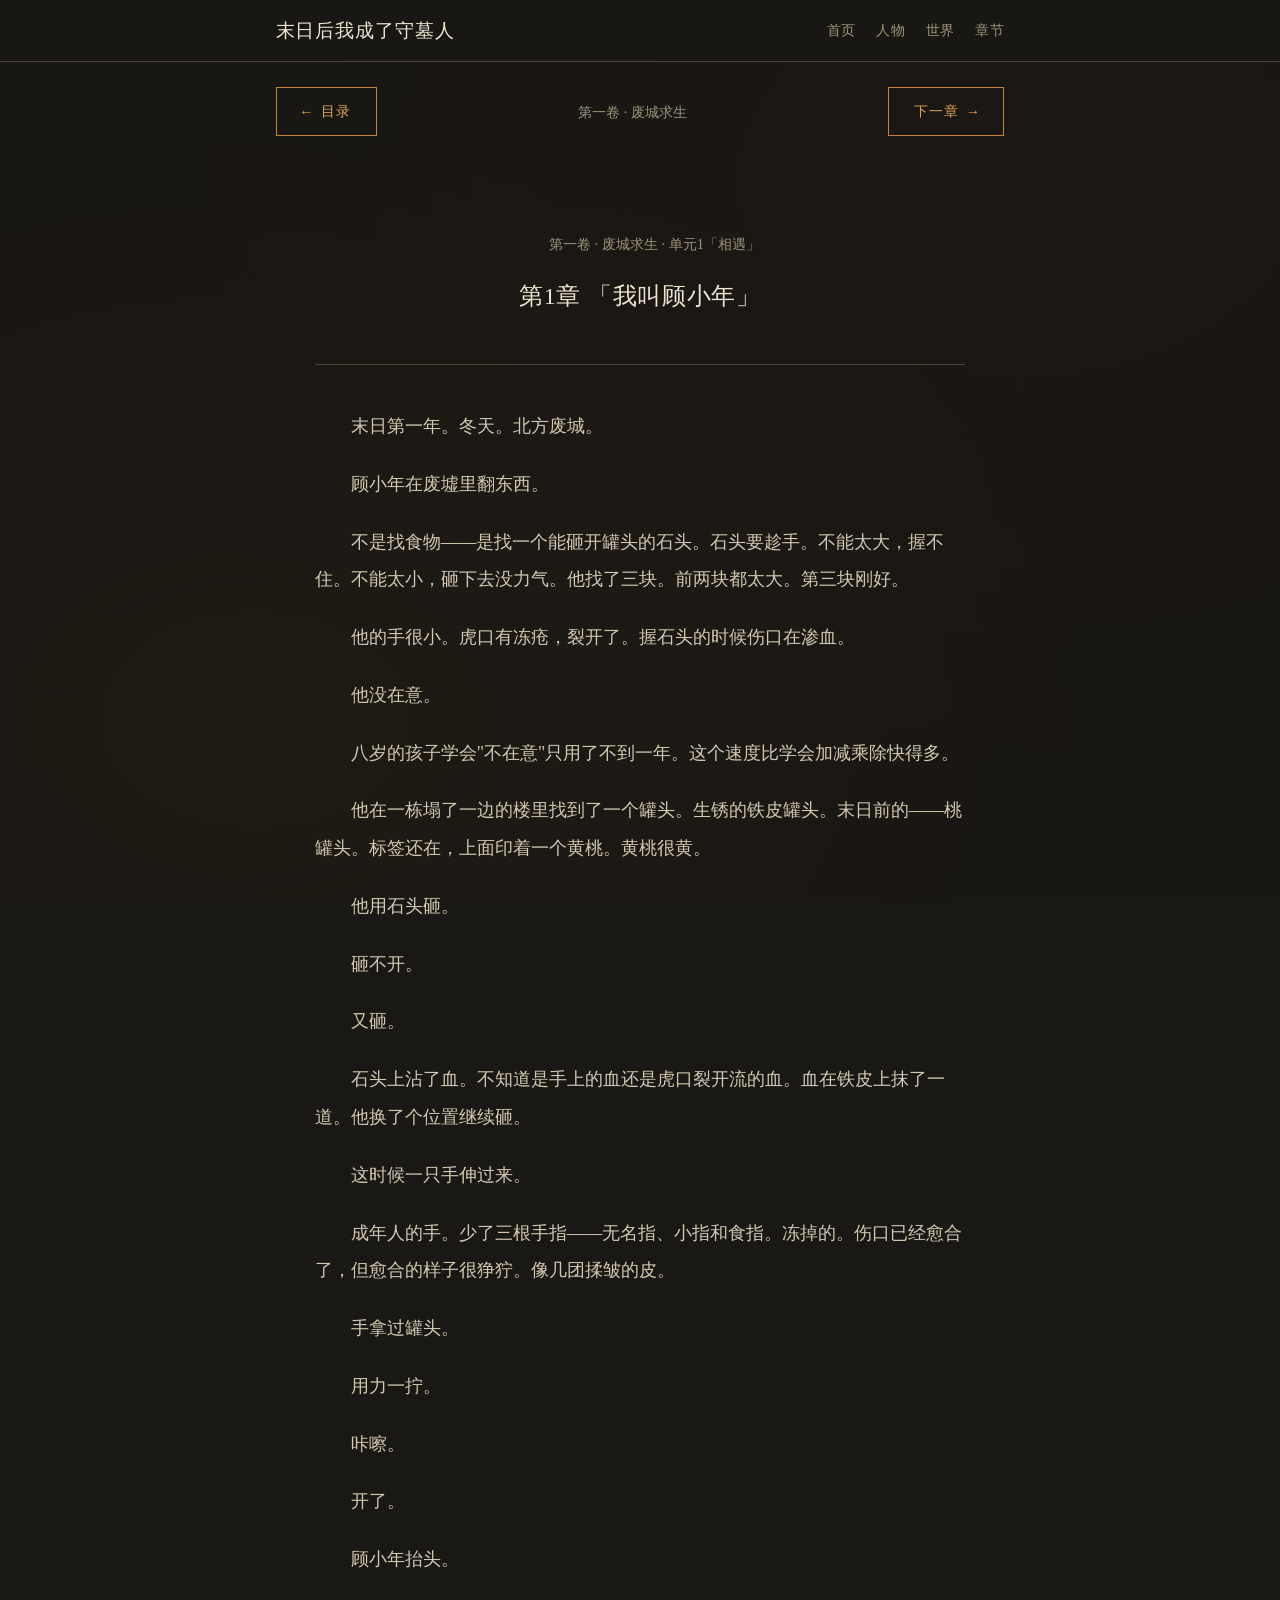
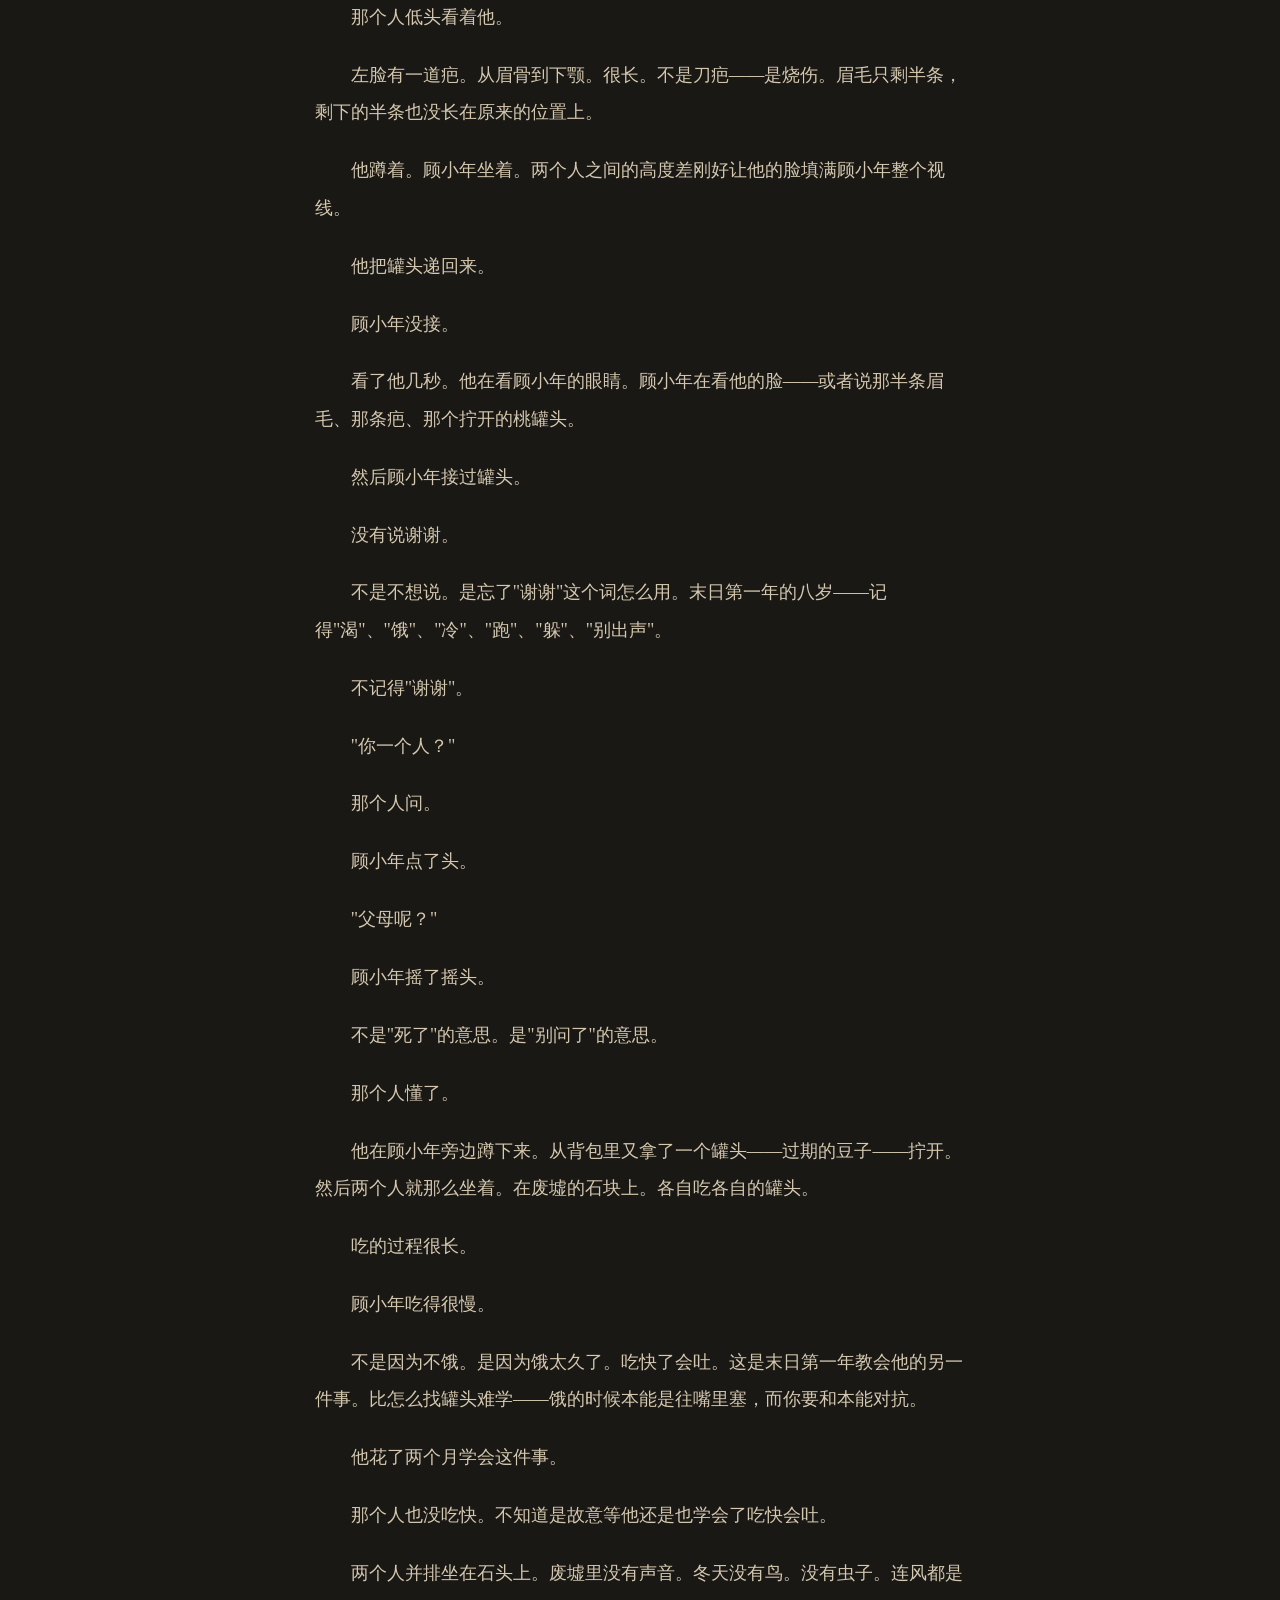
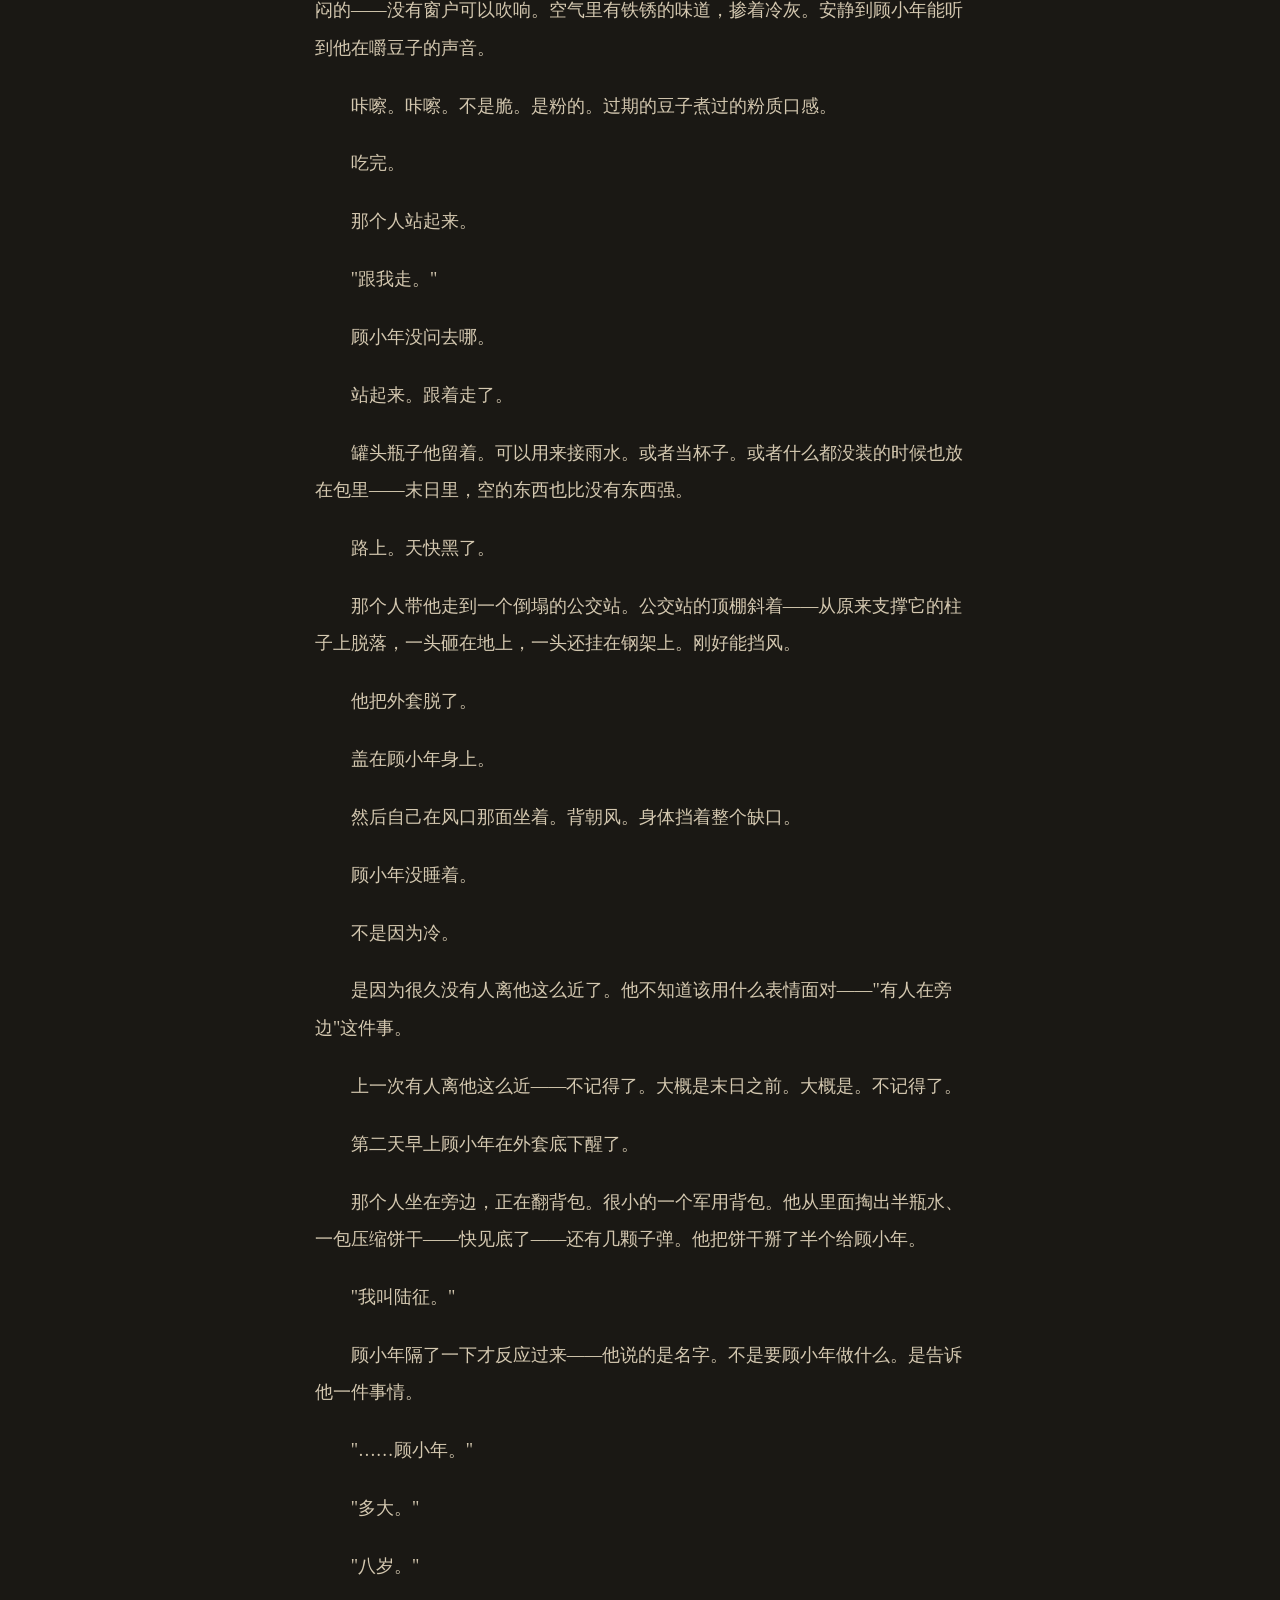
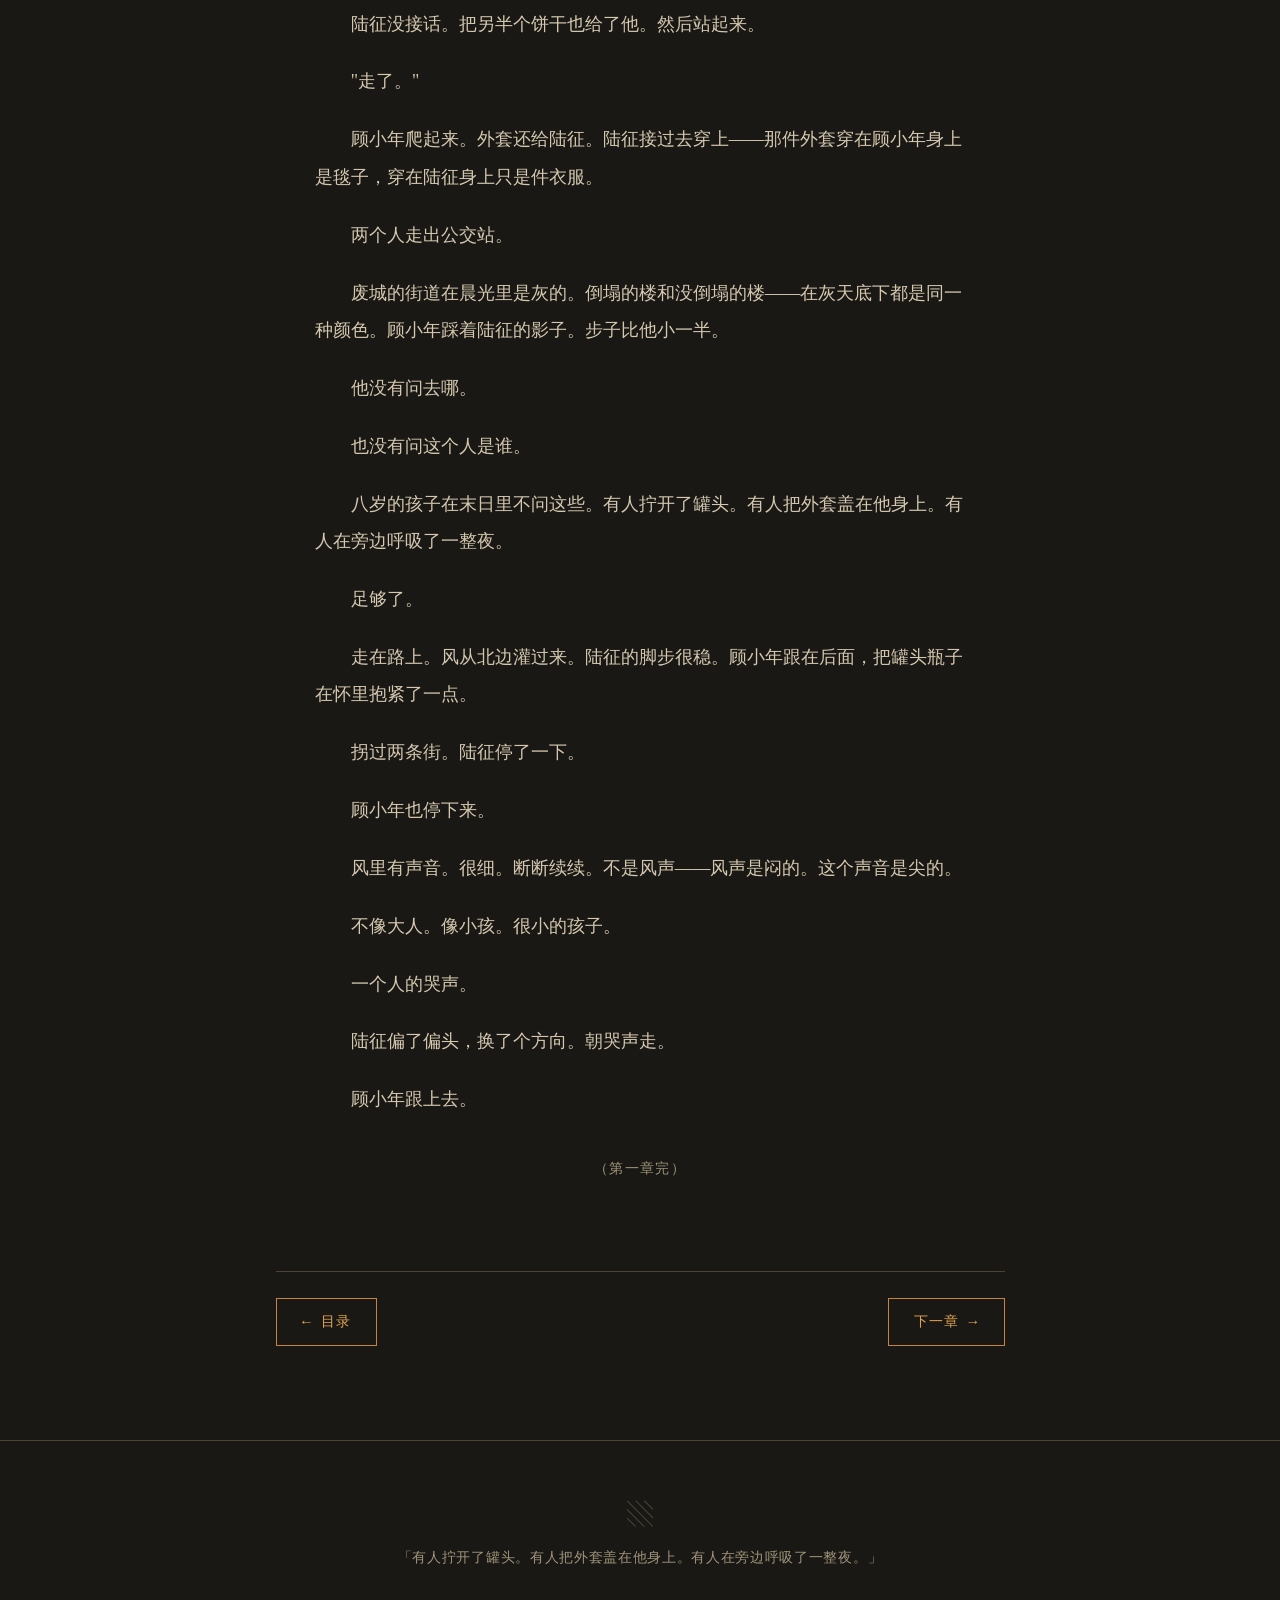
==== commit 41c58918: "@ V2 重写：第三人称·线性叙事 - 砍掉全部现在线（墓碑/末日第十二年）和双线结构 - 第一人称 → 第三人称（顾小年="他"） - 纯线性顺叙，末日第一年冬天开篇 - 第4章新增方旭+叶知秋互动" ====
--- a/chapters/chapter-1.html
+++ b/chapters/chapter-1.html
@@ -1,248 +1,83 @@
-<!DOCTYPE html>
-<html lang="zh-CN">
-<head>
-<meta charset="UTF-8">
-<meta name="viewport" content="width=device-width,initial-scale=1.0">
-<title>第1章 我叫顾小年 — 末日后我成了守墓人</title>
-<link rel="stylesheet" href="../css/style.css">
-<style>.chapter-nav{display:flex;justify-content:space-between;align-items:center;padding:1.5rem 0;flex-wrap:wrap;gap:0.5rem;}.chapter-nav a{font-size:0.85rem;}</style>
-</head>
-<body>
-<div class="dust-container"><div class="dust-particle"></div><div class="dust-particle"></div><div class="dust-particle"></div><div class="dust-particle"></div><div class="dust-particle"></div><div class="dust-particle"></div><div class="dust-particle"></div><div class="dust-particle"></div><div class="dust-particle"></div><div class="dust-particle"></div></div>
-<header class="site-header"><div class="header-inner"><div class="site-title"><a href="../index.html">末日后我成了守墓人</a></div><nav class="site-nav"><a href="../index.html">首页</a><a href="../characters.html">人物</a><a href="../world.html">世界</a><a href="../chapters.html">章节</a></nav></div></header>
-<main class="site-wrapper">
-<div class="chapter-nav"><a href="../chapters.html" class="btn">← 目录</a><span style="color:var(--text-dim);font-size:0.85rem;">第一卷 · 废城求生</span><a href="chapter-2.html" class="btn">下一章 →</a></div>
-<article class="chapter-content">
-<div class="chapter-header"><p class="chapter-info">第一卷 · 废城求生 · 单元1「相遇」</p><h2>第1章 我叫顾小年</h2></div>
-
-<p>末日第十二年。</p>
-
-<p>天气不错。</p>
-
-<p>我对"天气不错"的定义很简单——不下雨。只要不下雨，就是不错。</p>
-
-<p>我坐在一排墓碑前。</p>
-
-<p>不是一片墓地。是两排。手工凿的。大小不一，材质各异。有一块是石片——边缘还带着砸断的毛茬。有一块勉强看得出是个碑的形状。还有一块——碎水泥板。不是特意找的。是搬不动大的，只好用了小的。</p>
-
-<p>我叫顾小年。今年——让我算一下。二十。</p>
-
-<p>下面我要讲的人，都是我以前认识的人。</p>
-
-<p>现在他们全死了。</p>
-
-<p>说这句话的时候我没怎么在意。一个人对着墓碑说话说久了，说到"死"这个字的时候和说"今天天气"一个语气。不是不难受。是难受了太多次，嘴巴学会了把难受咽下去。</p>
-
-<p>我手里拿着一张地图。</p>
-
-<p>破的。折痕的地方用血补过——不是我的。方旭画的。地图上标着一条线，从北到南。但是这条线中间断了很多次。</p>
-
-<p>因为方旭死的时候地图还没画完。</p>
-
-<p>我把地图折好，收进怀里。</p>
-
-<p>"从头讲吧。从头——就是末日第一年。我八岁。"</p>
-
-<p>折痕还在手心。但画面已经不是这片墓地了。</p>
-
-<hr class="scene-break">
-
-<p>末日第一年。冬天。北方废城。</p>
-
-<p>我在废墟里翻东西。</p>
-
-<p>不是找食物——是找一个能砸开罐头的石头。石头要趁手。不能太大，握不住。不能太小，砸下去没力气。</p>
-
-<p>我找了三块。前两块都太大。第三块刚好。</p>
-
-<p>我的手很小。虎口有冻疮，裂开了。握石头的时候伤口在渗血。</p>
-
-<p>我没在意。</p>
-
+<!DOCTYPE html><html lang="zh-CN"><head><meta charset="UTF-8"><meta name="viewport" content="width=device-width,initial-scale=1.0"><title>第1章 「我叫顾小年」 — 末日后我成了守墓人</title><link rel="stylesheet" href="../css/style.css"><style>.chapter-nav{display:flex;justify-content:space-between;align-items:center;padding:1.5rem 0;flex-wrap:wrap;gap:0.5rem;}.chapter-nav a{font-size:0.85rem;}</style></head><body><div class="dust-container"><div class="dust-particle"></div><div class="dust-particle"></div><div class="dust-particle"></div><div class="dust-particle"></div><div class="dust-particle"></div><div class="dust-particle"></div><div class="dust-particle"></div><div class="dust-particle"></div><div class="dust-particle"></div><div class="dust-particle"></div></div><header class="site-header"><div class="header-inner"><div class="site-title"><a href="../index.html">末日后我成了守墓人</a></div><nav class="site-nav"><a href="../index.html">首页</a><a href="../characters.html">人物</a><a href="../world.html">世界</a><a href="../chapters.html">章节</a></nav></div></header><main class="site-wrapper"><div class="chapter-nav"><a href="../chapters.html" class="btn">← 目录</a><span style="color:var(--text-dim);font-size:0.85rem;">第一卷 · 废城求生</span><a href="chapter-2.html" class="btn">下一章 →</a></div><article class="chapter-content"><div class="chapter-header"><p class="chapter-info">第一卷 · 废城求生 · 单元1「相遇」</p><h2>第1章 「我叫顾小年」</h2></div><p>末日第一年。冬天。北方废城。</p>
+<p>顾小年在废墟里翻东西。</p>
+<p>不是找食物——是找一个能砸开罐头的石头。石头要趁手。不能太大，握不住。不能太小，砸下去没力气。他找了三块。前两块都太大。第三块刚好。</p>
+<p>他的手很小。虎口有冻疮，裂开了。握石头的时候伤口在渗血。</p>
+<p>他没在意。</p>
 <p>八岁的孩子学会"不在意"只用了不到一年。这个速度比学会加减乘除快得多。</p>
-
-<p>我在一栋塌了一边的楼里找到了一个罐头。生锈的铁皮罐头。末日前的——桃罐头。标签还在。上面印着一个黄桃。黄桃很黄。</p>
-
-<p>我用石头砸。</p>
-
+<p>他在一栋塌了一边的楼里找到了一个罐头。生锈的铁皮罐头。末日前的——桃罐头。标签还在，上面印着一个黄桃。黄桃很黄。</p>
+<p>他用石头砸。</p>
 <p>砸不开。</p>
-
 <p>又砸。</p>
-
-<p>石头上沾了血。不知道是手上的血还是虎口裂开流的血。血在铁皮上抹了一道。我换了个位置继续砸。</p>
-
+<p>石头上沾了血。不知道是手上的血还是虎口裂开流的血。血在铁皮上抹了一道。他换了个位置继续砸。</p>
 <p>这时候一只手伸过来。</p>
-
 <p>成年人的手。少了三根手指——无名指、小指和食指。冻掉的。伤口已经愈合了，但愈合的样子很狰狞。像几团揉皱的皮。</p>
-
 <p>手拿过罐头。</p>
-
 <p>用力一拧。</p>
-
 <p>咔嚓。</p>
-
 <p>开了。</p>
-
-<p>我抬头。</p>
-
-<p>那个人低头看着我。</p>
-
-<p>他左脸有一道疤。从眉骨到下颚。很长。不是刀疤——是烧伤。眉毛只剩半条，剩下的半条也没长在原来的位置上。</p>
-
-<p>他蹲着。我坐着。我们之间的高度差刚好让他的脸填满我整个视线。</p>
-
+<p>顾小年抬头。</p>
+<p>那个人低头看着他。</p>
+<p>左脸有一道疤。从眉骨到下颚。很长。不是刀疤——是烧伤。眉毛只剩半条，剩下的半条也没长在原来的位置上。</p>
+<p>他蹲着。顾小年坐着。两个人之间的高度差刚好让他的脸填满顾小年整个视线。</p>
 <p>他把罐头递回来。</p>
-
-<p>我没接。</p>
-
-<p>我看了他几秒。他在看我的眼睛。我在看他的脸——或者说那半条眉毛、那条疤、那个拧开的桃罐头。</p>
-
-<p>然后我接过罐头。</p>
-
+<p>顾小年没接。</p>
+<p>看了他几秒。他在看顾小年的眼睛。顾小年在看他的脸——或者说那半条眉毛、那条疤、那个拧开的桃罐头。</p>
+<p>然后顾小年接过罐头。</p>
 <p>没有说谢谢。</p>
-
-<p>不是不想说。是忘了"谢谢"这个词怎么用。末日第一年的八岁——你记得"渴"、"饿"、"冷"、"跑"、"躲"、"别出声"。</p>
-
+<p>不是不想说。是忘了"谢谢"这个词怎么用。末日第一年的八岁——记得"渴"、"饿"、"冷"、"跑"、"躲"、"别出声"。</p>
 <p>不记得"谢谢"。</p>
-
 <p>"你一个人？"</p>
-
-<p>他问。</p>
-
-<p>我点了头。</p>
-
+<p>那个人问。</p>
+<p>顾小年点了头。</p>
 <p>"父母呢？"</p>
-
-<p>我摇了摇头。</p>
-
+<p>顾小年摇了摇头。</p>
 <p>不是"死了"的意思。是"别问了"的意思。</p>
-
-<p>他懂了。</p>
-
-<p>他在我旁边蹲下。从背包里又拿了一个罐头——过期的豆子——拧开。然后我们就那么坐着。在废墟的石块上。各自吃各自的罐头。</p>
-
+<p>那个人懂了。</p>
+<p>他在顾小年旁边蹲下来。从背包里又拿了一个罐头——过期的豆子——拧开。然后两个人就那么坐着。在废墟的石块上。各自吃各自的罐头。</p>
 <p>吃的过程很长。</p>
-
-<p>我吃得很慢。</p>
-
-<p>不是因为不饿。是因为饿太久了。吃快了会吐。这是末日第一年教会我的另一件事。比怎么找罐头难学。因为"饿"的时候本能是往嘴里塞，而你要和本能对抗。</p>
-
-<p>我花了两个月学会这件事。</p>
-
-<p>他也没吃快。我不知道他是故意等我还是也学会了"吃快会吐"。</p>
-
-<p>我们并排坐在石头上。废墟里没有声音。冬天没有鸟。没有虫子。连风都是闷的——没有窗户可以吹响。空气里有铁锈的味道，掺着冷灰——废了太久的建筑散发出的那种干冷的气味。安静到我能听到他在嚼豆子的声音。</p>
-
+<p>顾小年吃得很慢。</p>
+<p>不是因为不饿。是因为饿太久了。吃快了会吐。这是末日第一年教会他的另一件事。比怎么找罐头难学——饿的时候本能是往嘴里塞，而你要和本能对抗。</p>
+<p>他花了两个月学会这件事。</p>
+<p>那个人也没吃快。不知道是故意等他还是也学会了吃快会吐。</p>
+<p>两个人并排坐在石头上。废墟里没有声音。冬天没有鸟。没有虫子。连风都是闷的——没有窗户可以吹响。空气里有铁锈的味道，掺着冷灰。安静到顾小年能听到他在嚼豆子的声音。</p>
 <p>咔嚓。咔嚓。不是脆。是粉的。过期的豆子煮过的粉质口感。</p>
-
 <p>吃完。</p>
-
-<p>他站起来。</p>
-
+<p>那个人站起来。</p>
 <p>"跟我走。"</p>
-
-<p>我没问去哪。</p>
-
+<p>顾小年没问去哪。</p>
 <p>站起来。跟着走了。</p>
-
-<p>罐头瓶子我留着。可以用来接雨水。或者当杯子。或者——什么都没装的时候，也放在包里。因为末日里，空的东西也比没有东西强。</p>
-
+<p>罐头瓶子他留着。可以用来接雨水。或者当杯子。或者什么都没装的时候也放在包里——末日里，空的东西也比没有东西强。</p>
 <p>路上。天快黑了。</p>
-
-<p>他带我走到一个倒塌的公交站。公交站的顶棚斜着——从原来支撑它的柱子上脱落，一头砸在地上，一头还挂在钢架上。刚好能挡风。</p>
-
+<p>那个人带他走到一个倒塌的公交站。公交站的顶棚斜着——从原来支撑它的柱子上脱落，一头砸在地上，一头还挂在钢架上。刚好能挡风。</p>
 <p>他把外套脱了。</p>
-
-<p>盖在我身上。</p>
-
+<p>盖在顾小年身上。</p>
 <p>然后自己在风口那面坐着。背朝风。身体挡着整个缺口。</p>
-
-<p>我没睡着。</p>
-
+<p>顾小年没睡着。</p>
 <p>不是因为冷。</p>
-
-<p>是因为很久没有人离我这么近了。我不知道该用什么表情面对——"有人在旁边"这件事。</p>
-
-<p>上一次有人离我这么近——我不记得了。</p>
-
-<p>大概是末日之前。</p>
-
-<p>大概是。不记得了。</p>
-
-<hr class="scene-break">
-
-<p>末日第十二年。</p>
-
-<p>我蹲在一块墓碑前。</p>
-
-<p>碑上刻的字歪歪扭扭——"陆征。34岁。队长。"</p>
-
-<p>不是用凿子刻的。是用螺丝刀。废城里找的。砸弯了，但能用。</p>
-
-<p>"他是我遇到的第一个人——"</p>
-
-<p>我顿了一下。</p>
-
-<p>"不是第一个认识的人。是第一个——"</p>
-
-<p>低头看了看地上。碎石缝里长了一根草。末日里的草都不高——刚冒芽就被风吹断。但这根还活着。</p>
-
-<p>我放弃了做区分。</p>
-
-<p>"反正就是第一个。"</p>
-
-<p>后来我发现，他是所有人的第一个。</p>
-
-<p>我站起来。走到旁边另一块碑。</p>
-
-<p>"然后这个是第二个。"</p>
-
-<p>碑上写着——"苏小暖。16岁。小妹。"</p>
-
-<p>我站在碑前。沉默了一会儿。</p>
-
-<p>然后我说了一句话。</p>
-
-<p>"这个罐头——不太好吃。但能吃。"</p>
-
-<p>风停了。</p>
-
-<p>我没有继续说下去。远处废墟里有什么东西在响——大概是砖块被太阳晒松了掉下来。</p>
-
-<p>我低头看着那块碑。</p>
-
-<p>"从头讲。从头——就是你，你妈，那个掩体，还有那袋饼干。"</p>
-
-<p>我没说出口。但手指碰到了碑上的字。</p>
-
-<p>小妹。</p>
-
-<hr class="scene-break">
-
-<p>我蹲下来，把碑前一块松动的石片扶正。</p>
-
-<p>十一年了。墓碑从两排变成了现在这个样子。后面还有更多——但那是以后的事。</p>
-
-<p>从头讲的话——</p>
-
-<p>末日第一年。我八岁。陆征拧开了一个桃罐头。</p>
-
-<p>同一年的冬天。我们捡到了一个更小的人。</p>
-
-<p>她在哭。声音从一间废弃商铺里传出来。铁卷帘门半开着。天快黑了。</p>
-
-<p>陆征在前面。我在后面。</p>
-
-<p>哭声已经很弱了。不是哭累了——是没体力哭了。</p>
-
-<p>我们走了进去。</p>
-
-<p class="chapter-end">（第一章完）</p>
-
-</article>
-<div class="chapter-nav" style="border-top:1px solid var(--border-worn);margin-top:2rem;"><a href="../chapters.html" class="btn">← 目录</a><a href="chapter-2.html" class="btn">下一章 →</a></div>
-</main>
-<footer class="site-footer"><div class="tombstone">▧</div><p>「我叫顾小年。下面我要讲的人，都是我以前认识的人。现在他们全死了。」</p></footer>
-<script src="../js/main.js"></script>
-</body>
-</html>
+<p>是因为很久没有人离他这么近了。他不知道该用什么表情面对——"有人在旁边"这件事。</p>
+<p>上一次有人离他这么近——不记得了。大概是末日之前。大概是。不记得了。</p>
+<p>第二天早上顾小年在外套底下醒了。</p>
+<p>那个人坐在旁边，正在翻背包。很小的一个军用背包。他从里面掏出半瓶水、一包压缩饼干——快见底了——还有几颗子弹。他把饼干掰了半个给顾小年。</p>
+<p>"我叫陆征。"</p>
+<p>顾小年隔了一下才反应过来——他说的是名字。不是要顾小年做什么。是告诉他一件事情。</p>
+<p>"……顾小年。"</p>
+<p>"多大。"</p>
+<p>"八岁。"</p>
+<p>陆征没接话。把另半个饼干也给了他。然后站起来。</p>
+<p>"走了。"</p>
+<p>顾小年爬起来。外套还给陆征。陆征接过去穿上——那件外套穿在顾小年身上是毯子，穿在陆征身上只是件衣服。</p>
+<p>两个人走出公交站。</p>
+<p>废城的街道在晨光里是灰的。倒塌的楼和没倒塌的楼——在灰天底下都是同一种颜色。顾小年踩着陆征的影子。步子比他小一半。</p>
+<p>他没有问去哪。</p>
+<p>也没有问这个人是谁。</p>
+<p>八岁的孩子在末日里不问这些。有人拧开了罐头。有人把外套盖在他身上。有人在旁边呼吸了一整夜。</p>
+<p>足够了。</p>
+<p>走在路上。风从北边灌过来。陆征的脚步很稳。顾小年跟在后面，把罐头瓶子在怀里抱紧了一点。</p>
+<p>拐过两条街。陆征停了一下。</p>
+<p>顾小年也停下来。</p>
+<p>风里有声音。很细。断断续续。不是风声——风声是闷的。这个声音是尖的。</p>
+<p>不像大人。像小孩。很小的孩子。</p>
+<p>一个人的哭声。</p>
+<p>陆征偏了偏头，换了个方向。朝哭声走。</p>
+<p>顾小年跟上去。</p>
+<p class="chapter-end">（第一章完）</p></article><div class="chapter-nav" style="border-top:1px solid var(--border-worn);margin-top:2rem;"><a href="../chapters.html" class="btn">← 目录</a><a href="chapter-2.html" class="btn">下一章 →</a></div></main><footer class="site-footer"><div class="tombstone">▧</div><p>「有人拧开了罐头。有人把外套盖在他身上。有人在旁边呼吸了一整夜。」</p></footer><script src="../js/main.js"></script></body></html>
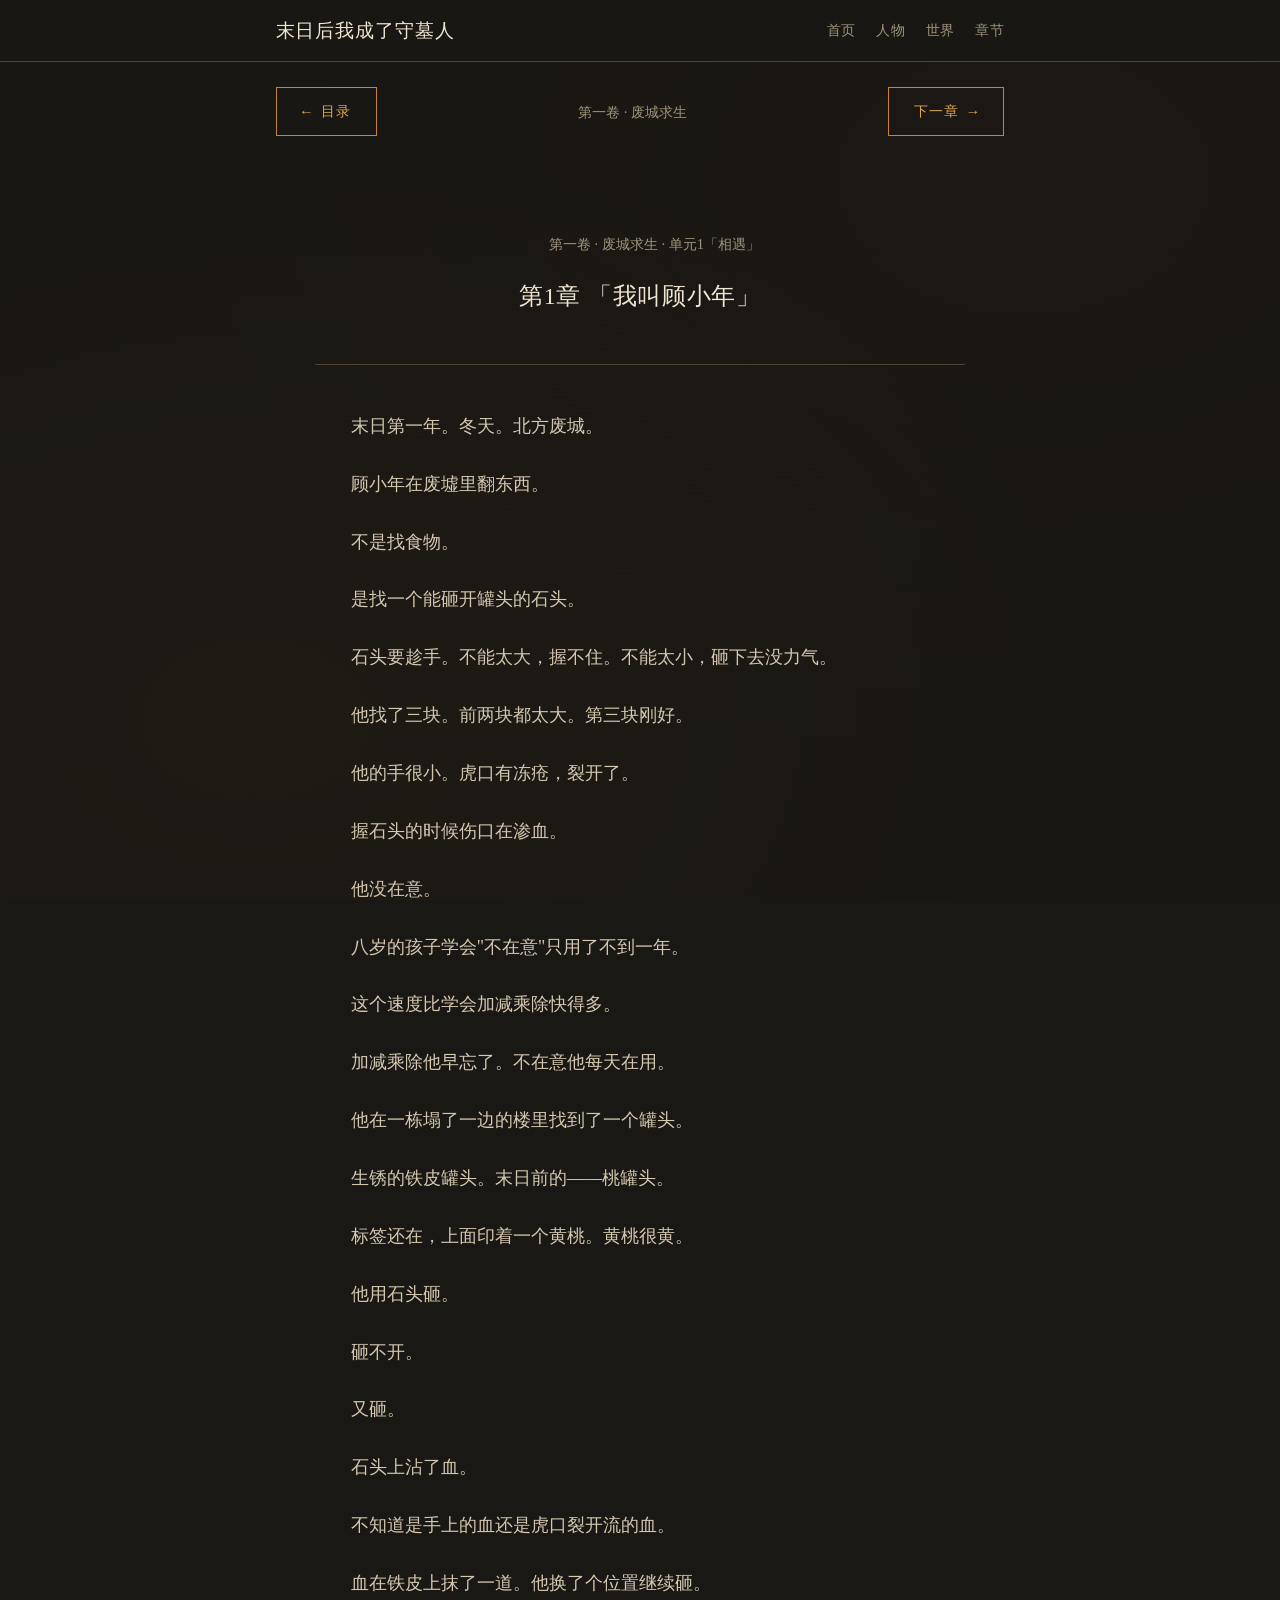
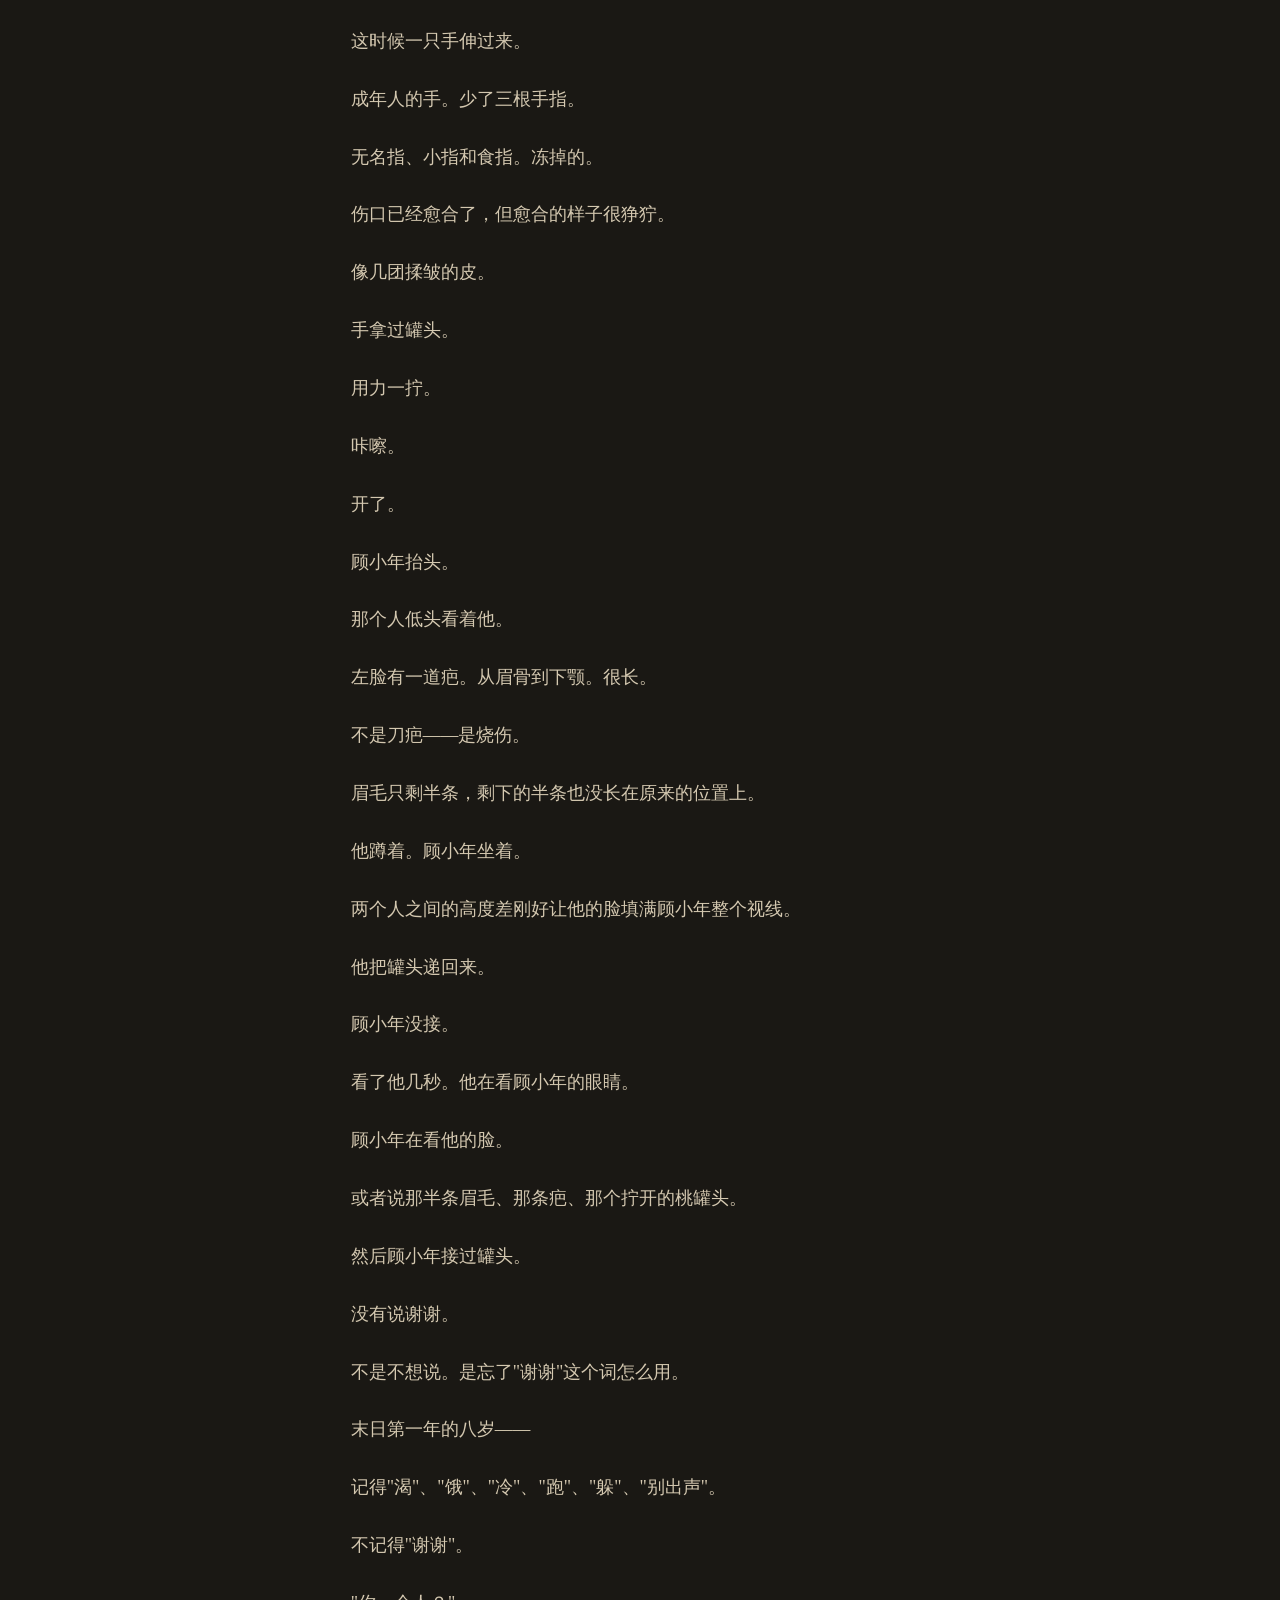
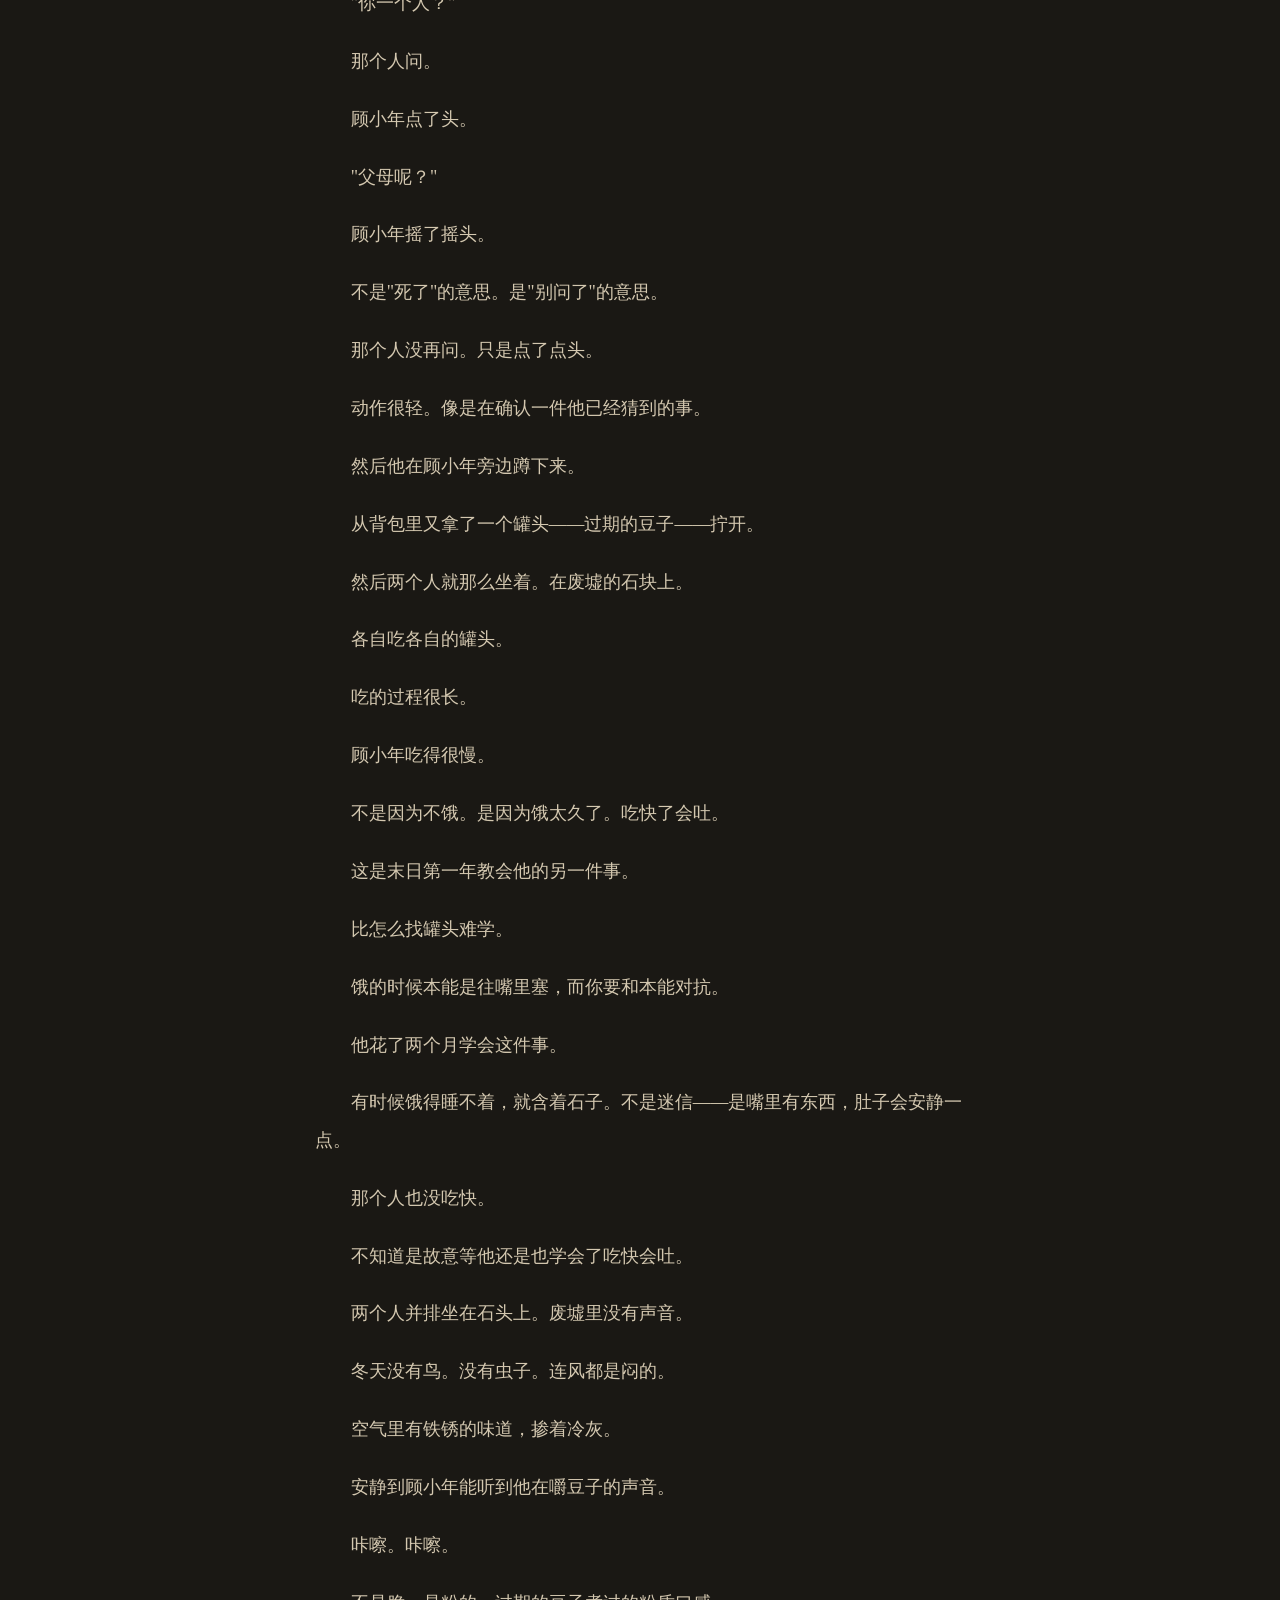
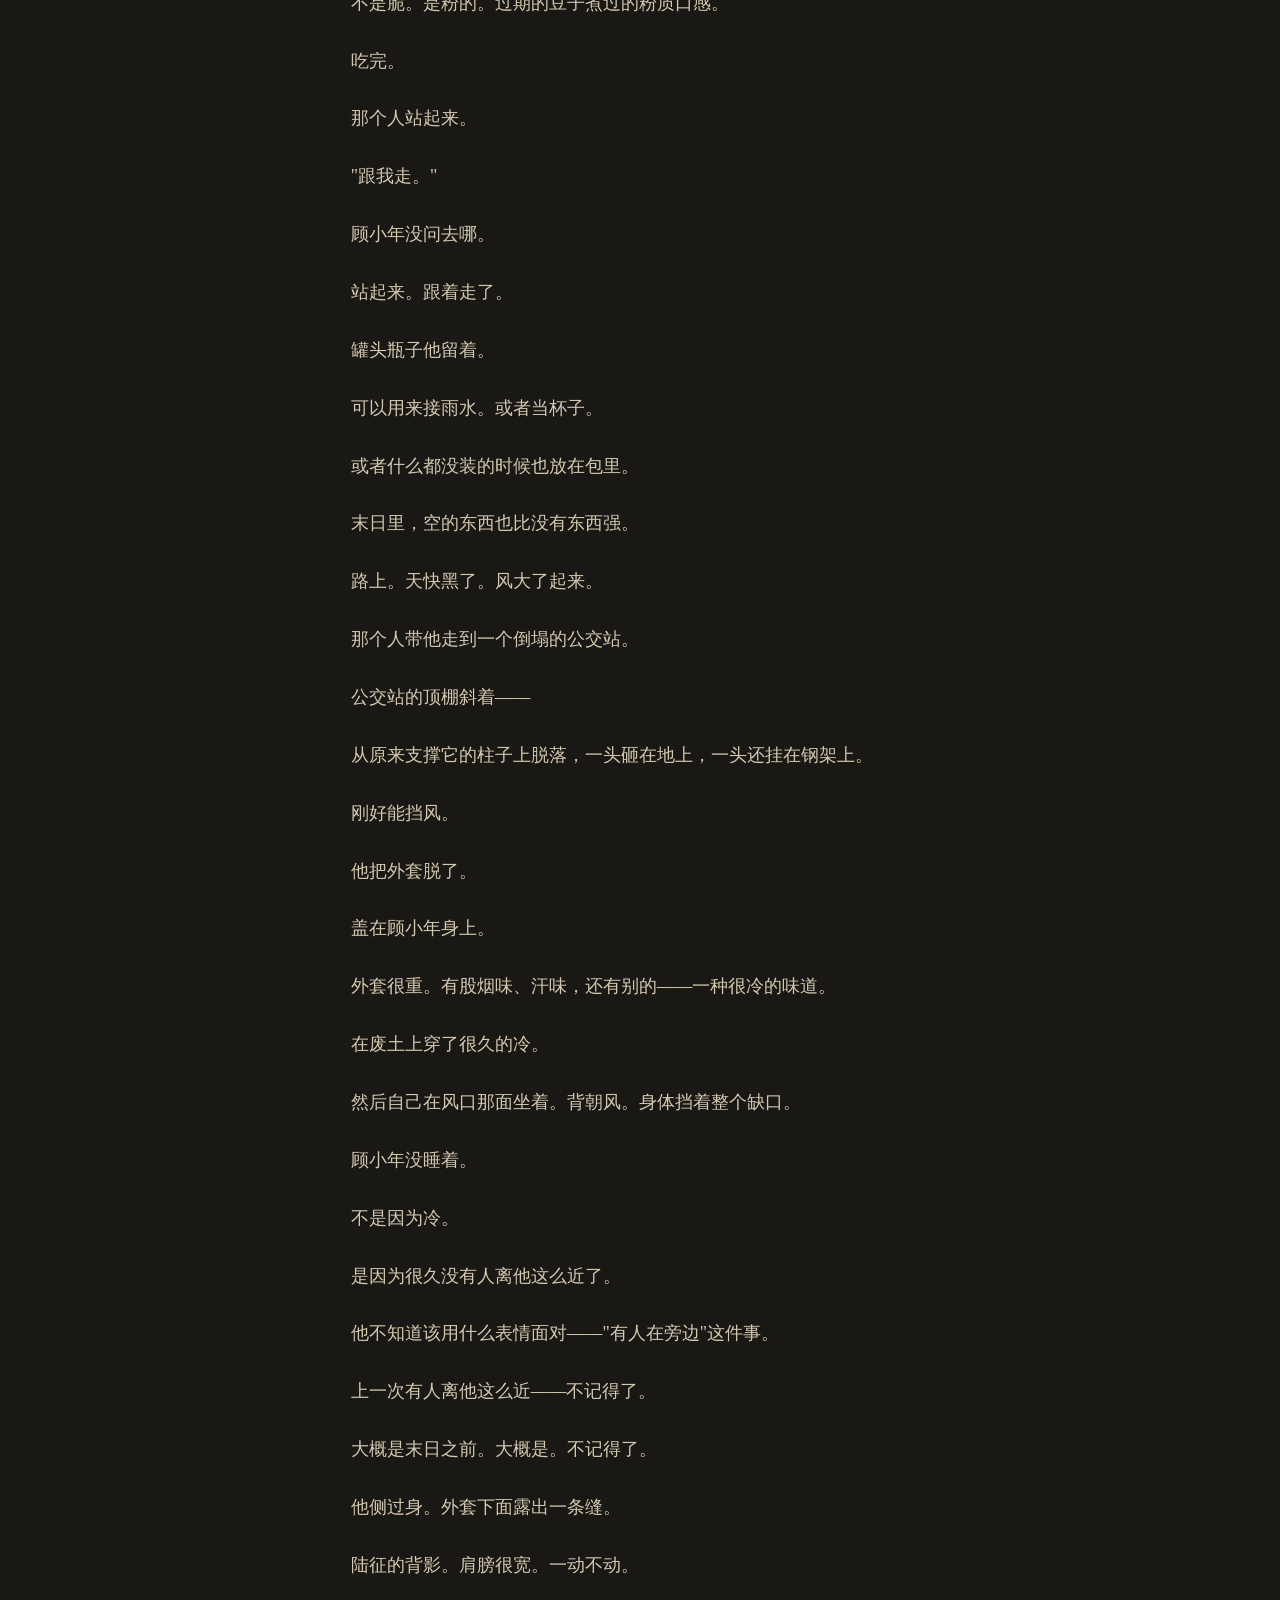
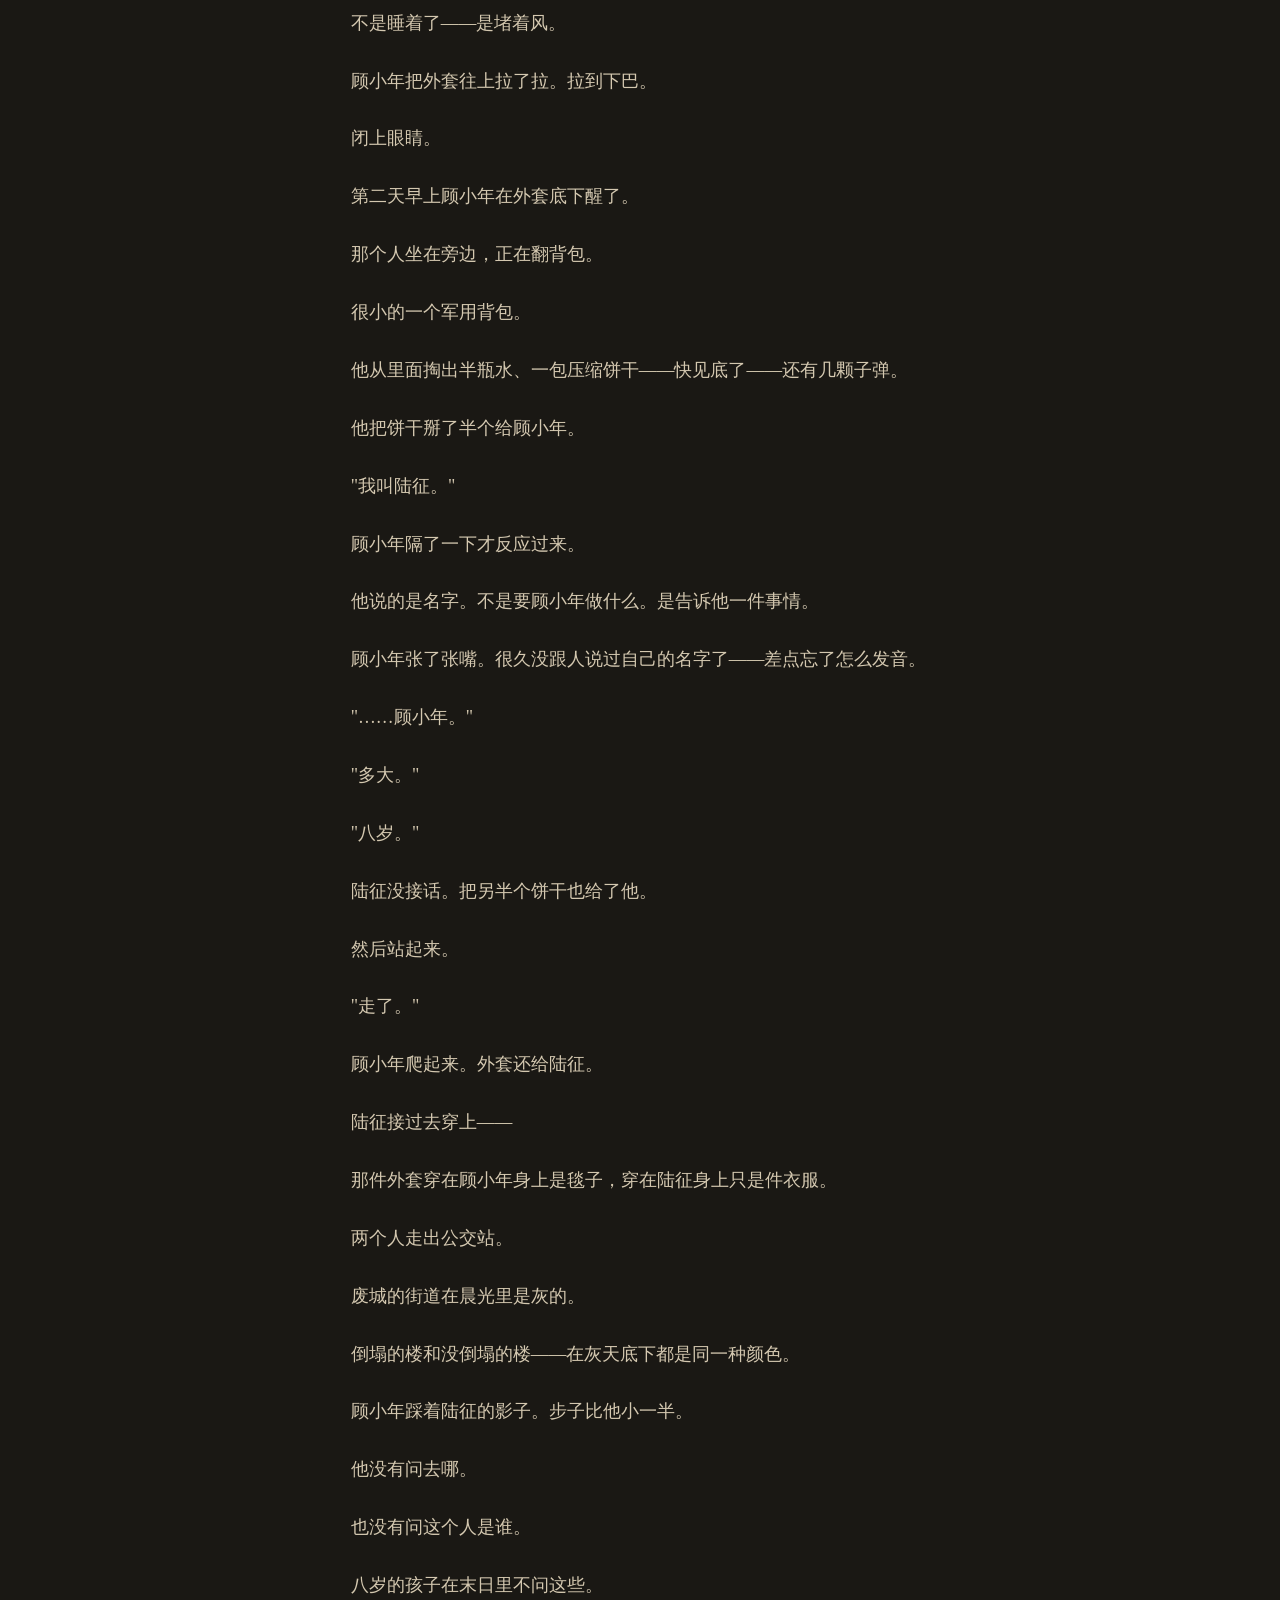
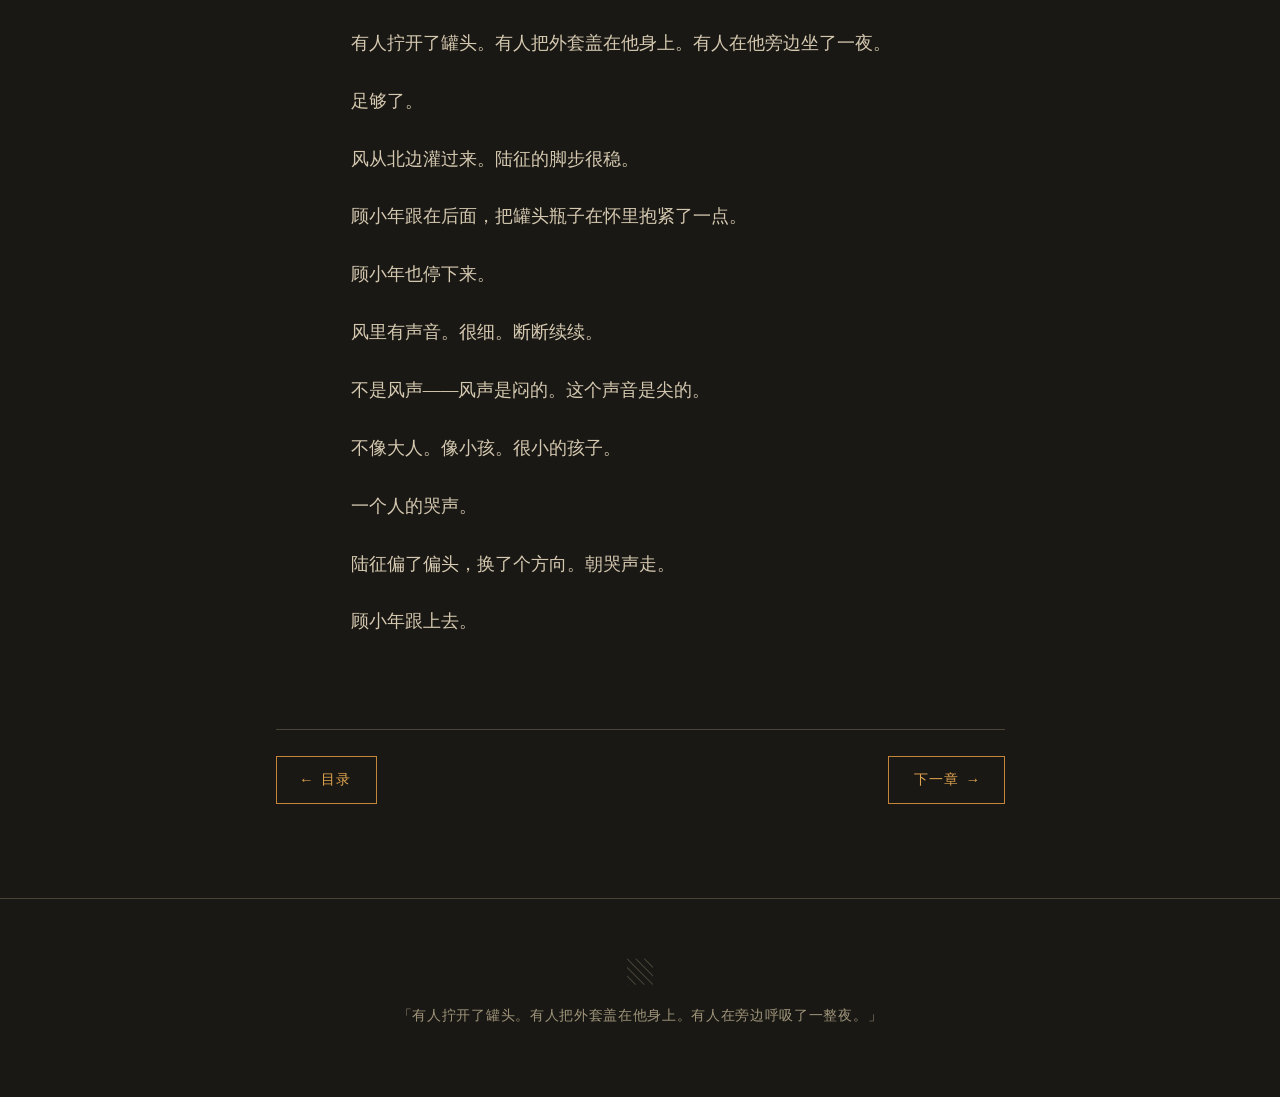
==== commit 7cc2d4ba: "@ V2.1：新规严格合规版 - 单段≤50字，对话全部独立成段 - 无收尾标记（删除所有"第X章完"） - 全文零长段落，手机竖屏优化 - 第1/3/4章扩展至2000+字 - 新增细节：含石子骗肚" ====
--- a/chapters/chapter-1.html
+++ b/chapters/chapter-1.html
@@ -1,30 +1,50 @@
 <!DOCTYPE html><html lang="zh-CN"><head><meta charset="UTF-8"><meta name="viewport" content="width=device-width,initial-scale=1.0"><title>第1章 「我叫顾小年」 — 末日后我成了守墓人</title><link rel="stylesheet" href="../css/style.css"><style>.chapter-nav{display:flex;justify-content:space-between;align-items:center;padding:1.5rem 0;flex-wrap:wrap;gap:0.5rem;}.chapter-nav a{font-size:0.85rem;}</style></head><body><div class="dust-container"><div class="dust-particle"></div><div class="dust-particle"></div><div class="dust-particle"></div><div class="dust-particle"></div><div class="dust-particle"></div><div class="dust-particle"></div><div class="dust-particle"></div><div class="dust-particle"></div><div class="dust-particle"></div><div class="dust-particle"></div></div><header class="site-header"><div class="header-inner"><div class="site-title"><a href="../index.html">末日后我成了守墓人</a></div><nav class="site-nav"><a href="../index.html">首页</a><a href="../characters.html">人物</a><a href="../world.html">世界</a><a href="../chapters.html">章节</a></nav></div></header><main class="site-wrapper"><div class="chapter-nav"><a href="../chapters.html" class="btn">← 目录</a><span style="color:var(--text-dim);font-size:0.85rem;">第一卷 · 废城求生</span><a href="chapter-2.html" class="btn">下一章 →</a></div><article class="chapter-content"><div class="chapter-header"><p class="chapter-info">第一卷 · 废城求生 · 单元1「相遇」</p><h2>第1章 「我叫顾小年」</h2></div><p>末日第一年。冬天。北方废城。</p>
 <p>顾小年在废墟里翻东西。</p>
-<p>不是找食物——是找一个能砸开罐头的石头。石头要趁手。不能太大，握不住。不能太小，砸下去没力气。他找了三块。前两块都太大。第三块刚好。</p>
-<p>他的手很小。虎口有冻疮，裂开了。握石头的时候伤口在渗血。</p>
+<p>不是找食物。</p>
+<p>是找一个能砸开罐头的石头。</p>
+<p>石头要趁手。不能太大，握不住。不能太小，砸下去没力气。</p>
+<p>他找了三块。前两块都太大。第三块刚好。</p>
+<p>他的手很小。虎口有冻疮，裂开了。</p>
+<p>握石头的时候伤口在渗血。</p>
 <p>他没在意。</p>
-<p>八岁的孩子学会"不在意"只用了不到一年。这个速度比学会加减乘除快得多。</p>
-<p>他在一栋塌了一边的楼里找到了一个罐头。生锈的铁皮罐头。末日前的——桃罐头。标签还在，上面印着一个黄桃。黄桃很黄。</p>
+<p>八岁的孩子学会"不在意"只用了不到一年。</p>
+<p>这个速度比学会加减乘除快得多。</p>
+<p>加减乘除他早忘了。不在意他每天在用。</p>
+<p>他在一栋塌了一边的楼里找到了一个罐头。</p>
+<p>生锈的铁皮罐头。末日前的——桃罐头。</p>
+<p>标签还在，上面印着一个黄桃。黄桃很黄。</p>
 <p>他用石头砸。</p>
 <p>砸不开。</p>
 <p>又砸。</p>
-<p>石头上沾了血。不知道是手上的血还是虎口裂开流的血。血在铁皮上抹了一道。他换了个位置继续砸。</p>
+<p>石头上沾了血。</p>
+<p>不知道是手上的血还是虎口裂开流的血。</p>
+<p>血在铁皮上抹了一道。他换了个位置继续砸。</p>
 <p>这时候一只手伸过来。</p>
-<p>成年人的手。少了三根手指——无名指、小指和食指。冻掉的。伤口已经愈合了，但愈合的样子很狰狞。像几团揉皱的皮。</p>
+<p>成年人的手。少了三根手指。</p>
+<p>无名指、小指和食指。冻掉的。</p>
+<p>伤口已经愈合了，但愈合的样子很狰狞。</p>
+<p>像几团揉皱的皮。</p>
 <p>手拿过罐头。</p>
 <p>用力一拧。</p>
 <p>咔嚓。</p>
 <p>开了。</p>
 <p>顾小年抬头。</p>
 <p>那个人低头看着他。</p>
-<p>左脸有一道疤。从眉骨到下颚。很长。不是刀疤——是烧伤。眉毛只剩半条，剩下的半条也没长在原来的位置上。</p>
-<p>他蹲着。顾小年坐着。两个人之间的高度差刚好让他的脸填满顾小年整个视线。</p>
+<p>左脸有一道疤。从眉骨到下颚。很长。</p>
+<p>不是刀疤——是烧伤。</p>
+<p>眉毛只剩半条，剩下的半条也没长在原来的位置上。</p>
+<p>他蹲着。顾小年坐着。</p>
+<p>两个人之间的高度差刚好让他的脸填满顾小年整个视线。</p>
 <p>他把罐头递回来。</p>
 <p>顾小年没接。</p>
-<p>看了他几秒。他在看顾小年的眼睛。顾小年在看他的脸——或者说那半条眉毛、那条疤、那个拧开的桃罐头。</p>
+<p>看了他几秒。他在看顾小年的眼睛。</p>
+<p>顾小年在看他的脸。</p>
+<p>或者说那半条眉毛、那条疤、那个拧开的桃罐头。</p>
 <p>然后顾小年接过罐头。</p>
 <p>没有说谢谢。</p>
-<p>不是不想说。是忘了"谢谢"这个词怎么用。末日第一年的八岁——记得"渴"、"饿"、"冷"、"跑"、"躲"、"别出声"。</p>
+<p>不是不想说。是忘了"谢谢"这个词怎么用。</p>
+<p>末日第一年的八岁——</p>
+<p>记得"渴"、"饿"、"冷"、"跑"、"躲"、"别出声"。</p>
 <p>不记得"谢谢"。</p>
 <p>"你一个人？"</p>
 <p>那个人问。</p>
@@ -32,52 +52,91 @@
 <p>"父母呢？"</p>
 <p>顾小年摇了摇头。</p>
 <p>不是"死了"的意思。是"别问了"的意思。</p>
-<p>那个人懂了。</p>
-<p>他在顾小年旁边蹲下来。从背包里又拿了一个罐头——过期的豆子——拧开。然后两个人就那么坐着。在废墟的石块上。各自吃各自的罐头。</p>
+<p>那个人没再问。只是点了点头。</p>
+<p>动作很轻。像是在确认一件他已经猜到的事。</p>
+<p>然后他在顾小年旁边蹲下来。</p>
+<p>从背包里又拿了一个罐头——过期的豆子——拧开。</p>
+<p>然后两个人就那么坐着。在废墟的石块上。</p>
+<p>各自吃各自的罐头。</p>
 <p>吃的过程很长。</p>
 <p>顾小年吃得很慢。</p>
-<p>不是因为不饿。是因为饿太久了。吃快了会吐。这是末日第一年教会他的另一件事。比怎么找罐头难学——饿的时候本能是往嘴里塞，而你要和本能对抗。</p>
+<p>不是因为不饿。是因为饿太久了。吃快了会吐。</p>
+<p>这是末日第一年教会他的另一件事。</p>
+<p>比怎么找罐头难学。</p>
+<p>饿的时候本能是往嘴里塞，而你要和本能对抗。</p>
 <p>他花了两个月学会这件事。</p>
-<p>那个人也没吃快。不知道是故意等他还是也学会了吃快会吐。</p>
-<p>两个人并排坐在石头上。废墟里没有声音。冬天没有鸟。没有虫子。连风都是闷的——没有窗户可以吹响。空气里有铁锈的味道，掺着冷灰。安静到顾小年能听到他在嚼豆子的声音。</p>
-<p>咔嚓。咔嚓。不是脆。是粉的。过期的豆子煮过的粉质口感。</p>
+<p>有时候饿得睡不着，就含着石子。不是迷信——是嘴里有东西，肚子会安静一点。</p>
+<p>那个人也没吃快。</p>
+<p>不知道是故意等他还是也学会了吃快会吐。</p>
+<p>两个人并排坐在石头上。废墟里没有声音。</p>
+<p>冬天没有鸟。没有虫子。连风都是闷的。</p>
+<p>空气里有铁锈的味道，掺着冷灰。</p>
+<p>安静到顾小年能听到他在嚼豆子的声音。</p>
+<p>咔嚓。咔嚓。</p>
+<p>不是脆。是粉的。过期的豆子煮过的粉质口感。</p>
 <p>吃完。</p>
 <p>那个人站起来。</p>
 <p>"跟我走。"</p>
 <p>顾小年没问去哪。</p>
 <p>站起来。跟着走了。</p>
-<p>罐头瓶子他留着。可以用来接雨水。或者当杯子。或者什么都没装的时候也放在包里——末日里，空的东西也比没有东西强。</p>
-<p>路上。天快黑了。</p>
-<p>那个人带他走到一个倒塌的公交站。公交站的顶棚斜着——从原来支撑它的柱子上脱落，一头砸在地上，一头还挂在钢架上。刚好能挡风。</p>
+<p>罐头瓶子他留着。</p>
+<p>可以用来接雨水。或者当杯子。</p>
+<p>或者什么都没装的时候也放在包里。</p>
+<p>末日里，空的东西也比没有东西强。</p>
+<p>路上。天快黑了。风大了起来。</p>
+<p>那个人带他走到一个倒塌的公交站。</p>
+<p>公交站的顶棚斜着——</p>
+<p>从原来支撑它的柱子上脱落，一头砸在地上，一头还挂在钢架上。</p>
+<p>刚好能挡风。</p>
 <p>他把外套脱了。</p>
 <p>盖在顾小年身上。</p>
+<p>外套很重。有股烟味、汗味，还有别的——一种很冷的味道。</p>
+<p>在废土上穿了很久的冷。</p>
 <p>然后自己在风口那面坐着。背朝风。身体挡着整个缺口。</p>
 <p>顾小年没睡着。</p>
 <p>不是因为冷。</p>
-<p>是因为很久没有人离他这么近了。他不知道该用什么表情面对——"有人在旁边"这件事。</p>
-<p>上一次有人离他这么近——不记得了。大概是末日之前。大概是。不记得了。</p>
+<p>是因为很久没有人离他这么近了。</p>
+<p>他不知道该用什么表情面对——"有人在旁边"这件事。</p>
+<p>上一次有人离他这么近——不记得了。</p>
+<p>大概是末日之前。大概是。不记得了。</p>
+<p>他侧过身。外套下面露出一条缝。</p>
+<p>陆征的背影。肩膀很宽。一动不动。</p>
+<p>不是睡着了——是堵着风。</p>
+<p>顾小年把外套往上拉了拉。拉到下巴。</p>
+<p>闭上眼睛。</p>
 <p>第二天早上顾小年在外套底下醒了。</p>
-<p>那个人坐在旁边，正在翻背包。很小的一个军用背包。他从里面掏出半瓶水、一包压缩饼干——快见底了——还有几颗子弹。他把饼干掰了半个给顾小年。</p>
+<p>那个人坐在旁边，正在翻背包。</p>
+<p>很小的一个军用背包。</p>
+<p>他从里面掏出半瓶水、一包压缩饼干——快见底了——还有几颗子弹。</p>
+<p>他把饼干掰了半个给顾小年。</p>
 <p>"我叫陆征。"</p>
-<p>顾小年隔了一下才反应过来——他说的是名字。不是要顾小年做什么。是告诉他一件事情。</p>
+<p>顾小年隔了一下才反应过来。</p>
+<p>他说的是名字。不是要顾小年做什么。是告诉他一件事情。</p>
+<p>顾小年张了张嘴。很久没跟人说过自己的名字了——差点忘了怎么发音。</p>
 <p>"……顾小年。"</p>
 <p>"多大。"</p>
 <p>"八岁。"</p>
-<p>陆征没接话。把另半个饼干也给了他。然后站起来。</p>
+<p>陆征没接话。把另半个饼干也给了他。</p>
+<p>然后站起来。</p>
 <p>"走了。"</p>
-<p>顾小年爬起来。外套还给陆征。陆征接过去穿上——那件外套穿在顾小年身上是毯子，穿在陆征身上只是件衣服。</p>
+<p>顾小年爬起来。外套还给陆征。</p>
+<p>陆征接过去穿上——</p>
+<p>那件外套穿在顾小年身上是毯子，穿在陆征身上只是件衣服。</p>
 <p>两个人走出公交站。</p>
-<p>废城的街道在晨光里是灰的。倒塌的楼和没倒塌的楼——在灰天底下都是同一种颜色。顾小年踩着陆征的影子。步子比他小一半。</p>
+<p>废城的街道在晨光里是灰的。</p>
+<p>倒塌的楼和没倒塌的楼——在灰天底下都是同一种颜色。</p>
+<p>顾小年踩着陆征的影子。步子比他小一半。</p>
 <p>他没有问去哪。</p>
 <p>也没有问这个人是谁。</p>
-<p>八岁的孩子在末日里不问这些。有人拧开了罐头。有人把外套盖在他身上。有人在旁边呼吸了一整夜。</p>
+<p>八岁的孩子在末日里不问这些。</p>
+<p>有人拧开了罐头。有人把外套盖在他身上。有人在他旁边坐了一夜。</p>
 <p>足够了。</p>
-<p>走在路上。风从北边灌过来。陆征的脚步很稳。顾小年跟在后面，把罐头瓶子在怀里抱紧了一点。</p>
-<p>拐过两条街。陆征停了一下。</p>
+<p>风从北边灌过来。陆征的脚步很稳。</p>
+<p>顾小年跟在后面，把罐头瓶子在怀里抱紧了一点。</p>
 <p>顾小年也停下来。</p>
-<p>风里有声音。很细。断断续续。不是风声——风声是闷的。这个声音是尖的。</p>
+<p>风里有声音。很细。断断续续。</p>
+<p>不是风声——风声是闷的。这个声音是尖的。</p>
 <p>不像大人。像小孩。很小的孩子。</p>
 <p>一个人的哭声。</p>
 <p>陆征偏了偏头，换了个方向。朝哭声走。</p>
-<p>顾小年跟上去。</p>
-<p class="chapter-end">（第一章完）</p></article><div class="chapter-nav" style="border-top:1px solid var(--border-worn);margin-top:2rem;"><a href="../chapters.html" class="btn">← 目录</a><a href="chapter-2.html" class="btn">下一章 →</a></div></main><footer class="site-footer"><div class="tombstone">▧</div><p>「有人拧开了罐头。有人把外套盖在他身上。有人在旁边呼吸了一整夜。」</p></footer><script src="../js/main.js"></script></body></html>+<p>顾小年跟上去。</p></article><div class="chapter-nav" style="border-top:1px solid var(--border-worn);margin-top:2rem;"><a href="../chapters.html" class="btn">← 目录</a><a href="chapter-2.html" class="btn">下一章 →</a></div></main><footer class="site-footer"><div class="tombstone">▧</div><p>「有人拧开了罐头。有人把外套盖在他身上。有人在旁边呼吸了一整夜。」</p></footer><script src="../js/main.js"></script></body></html>
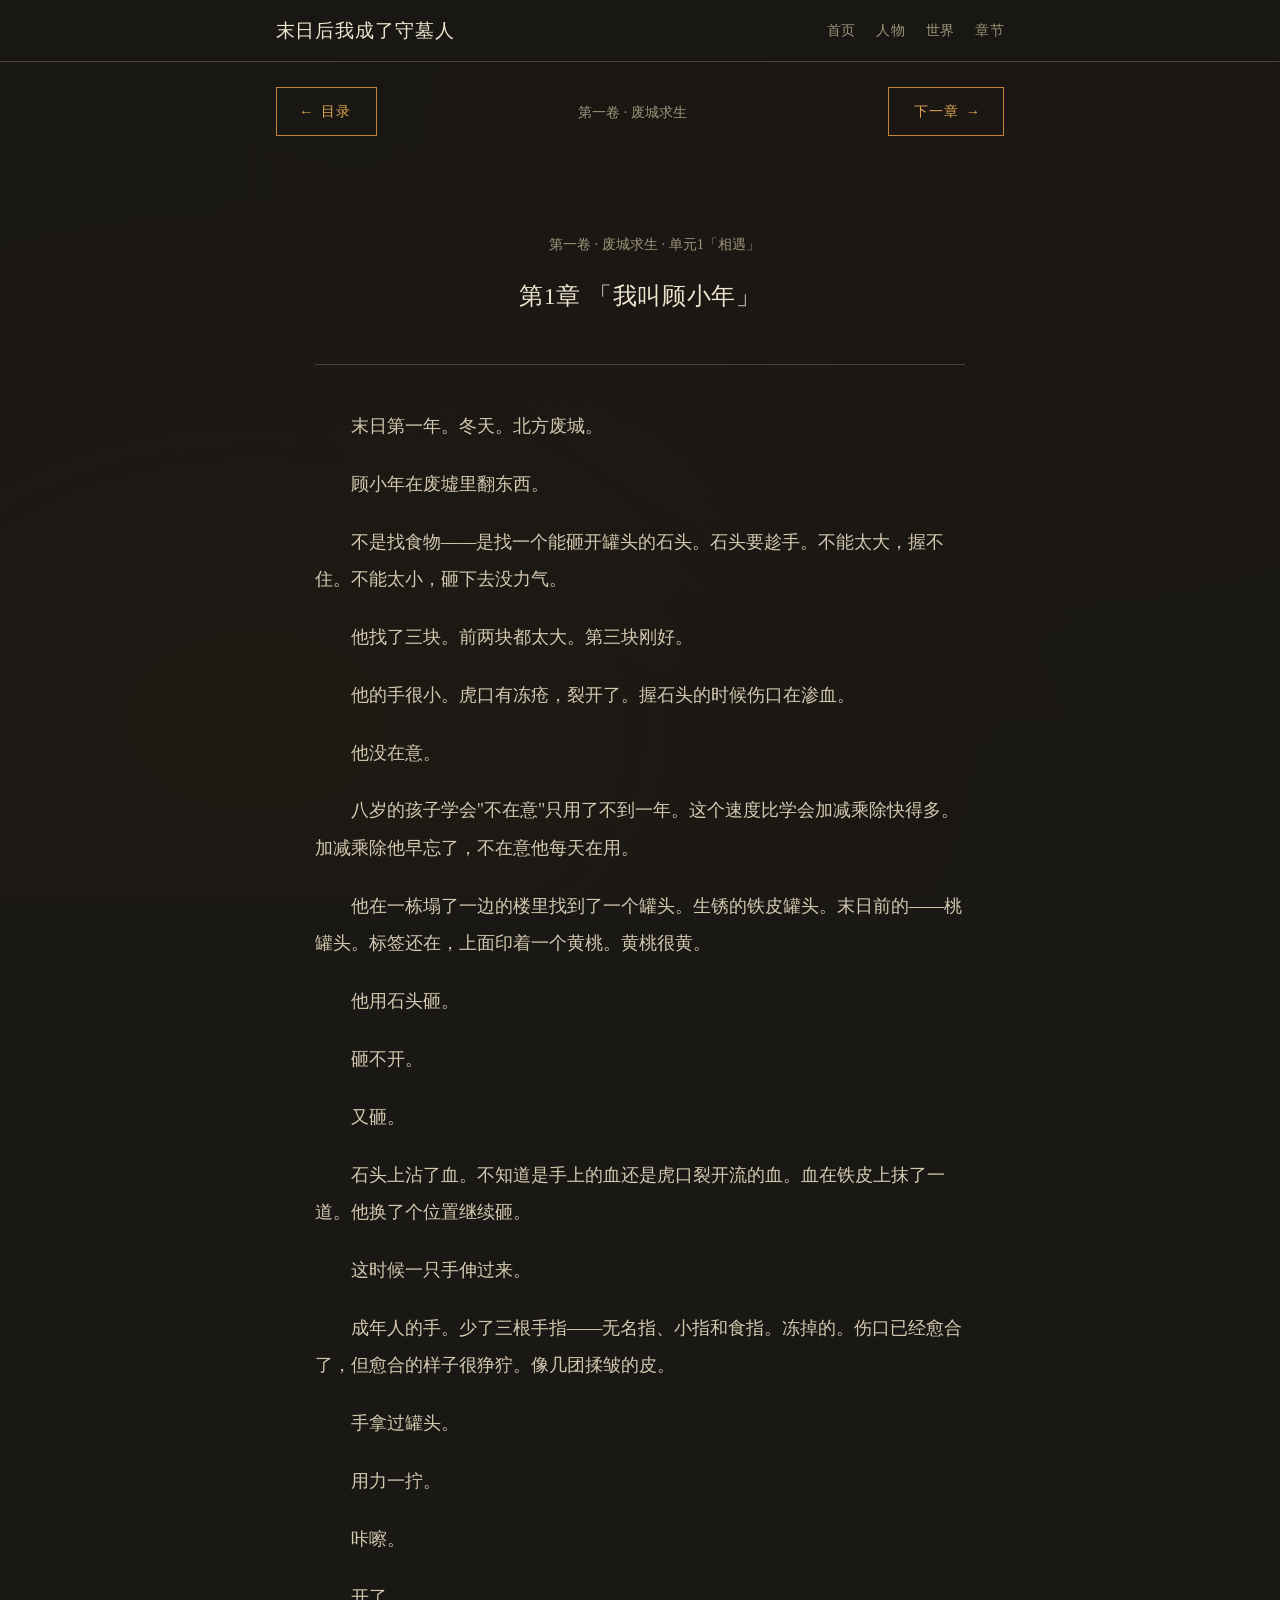
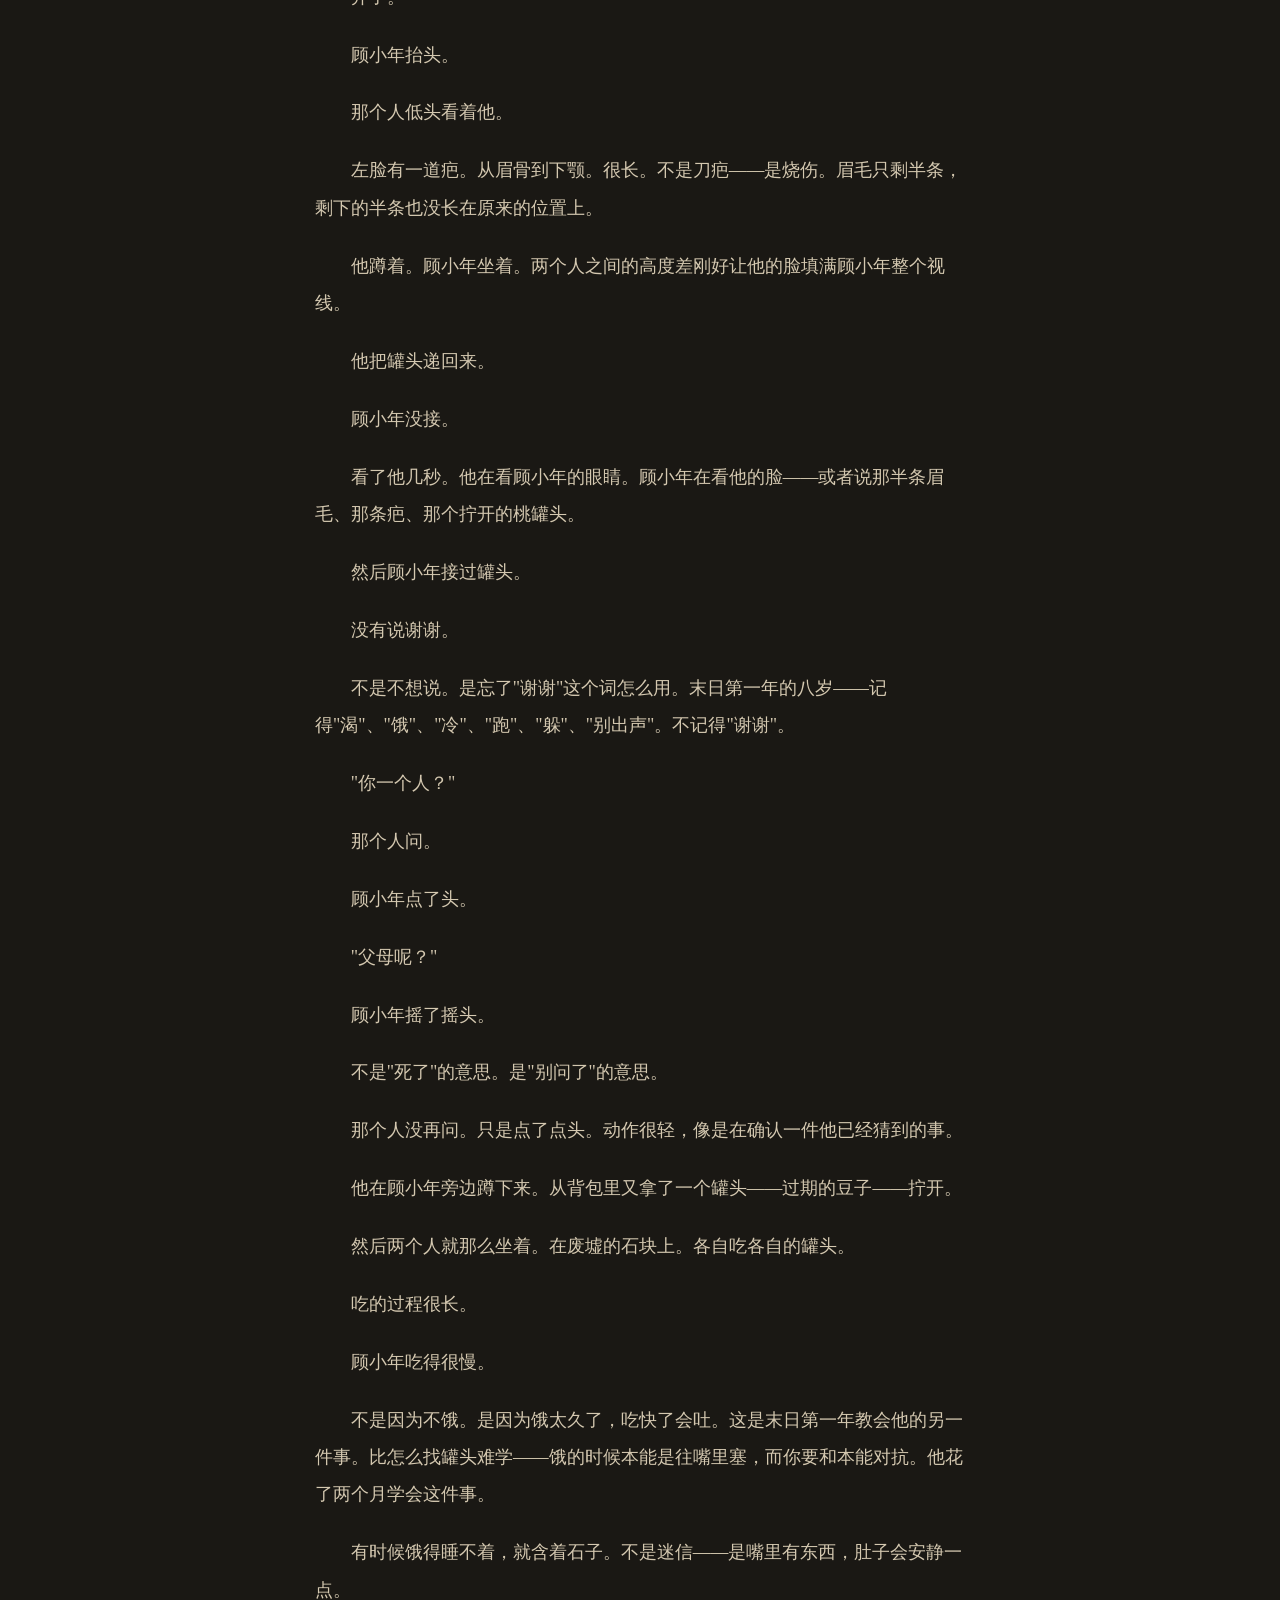
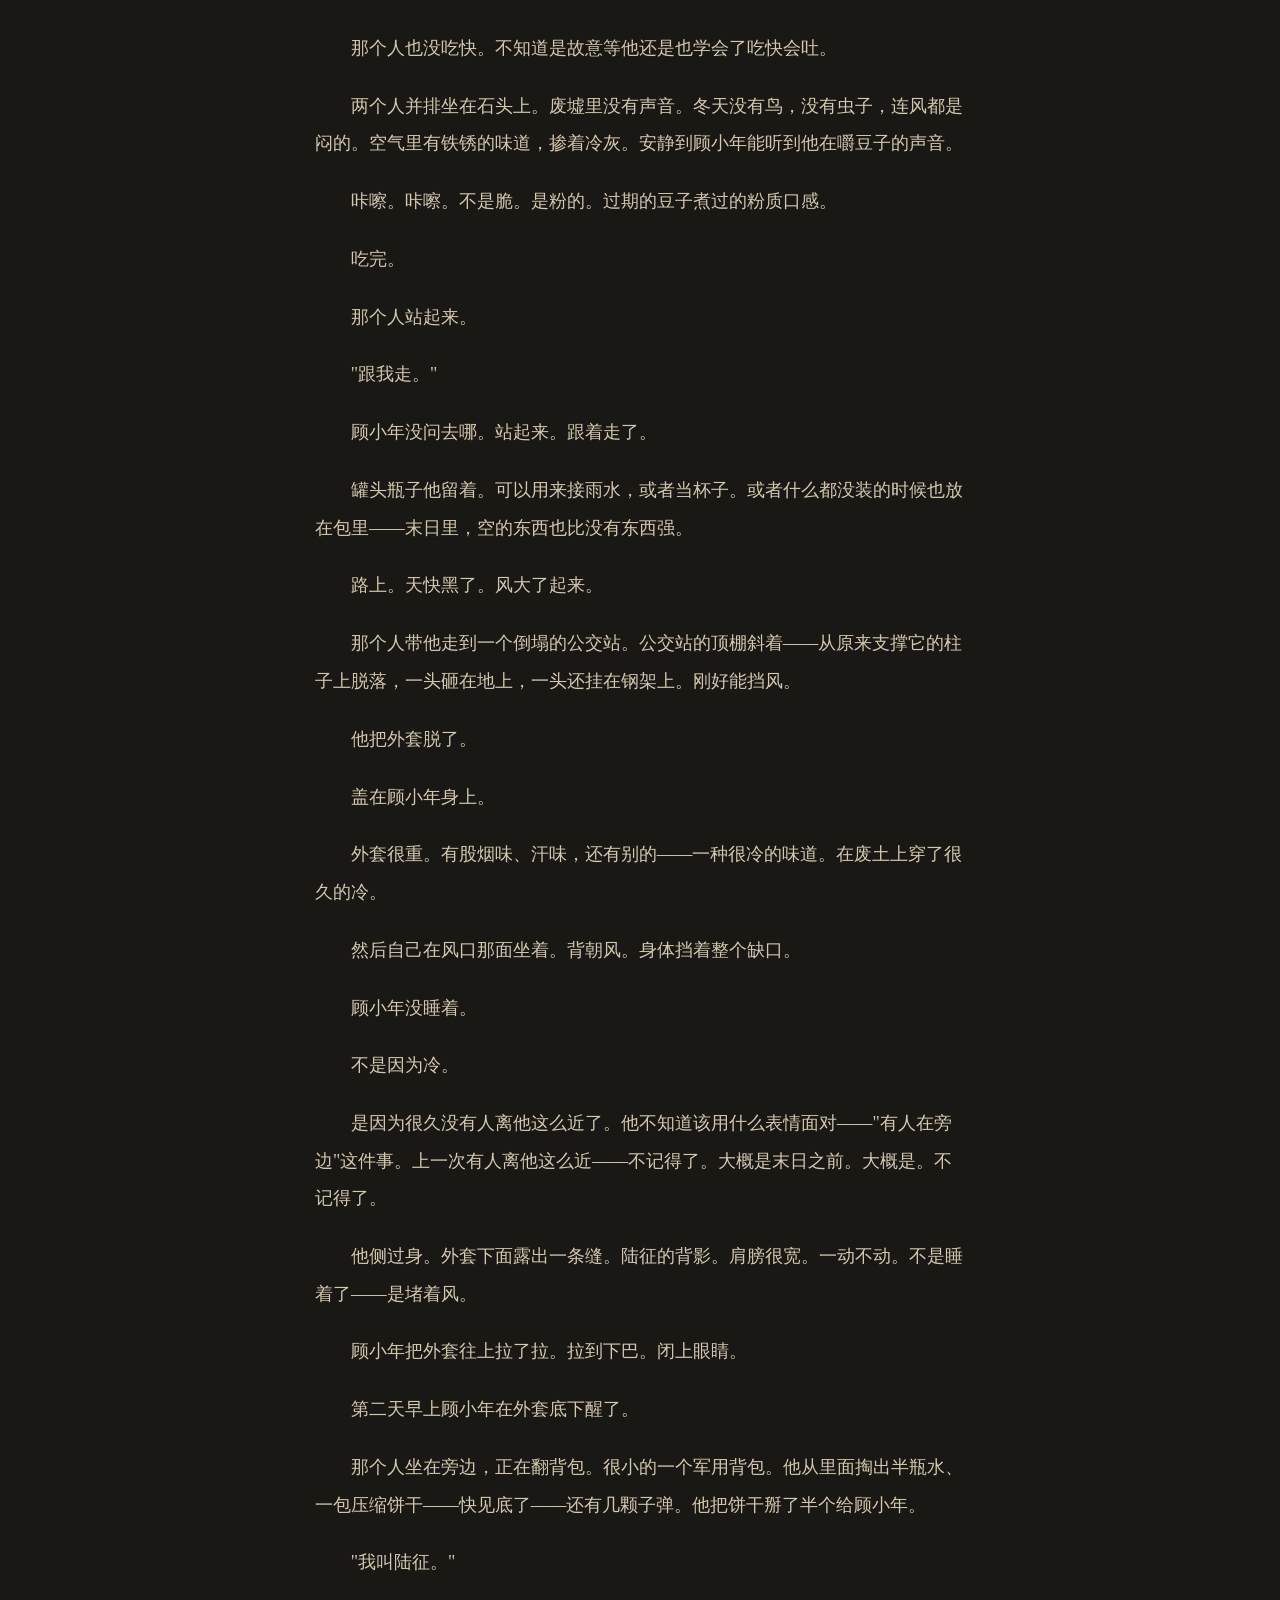
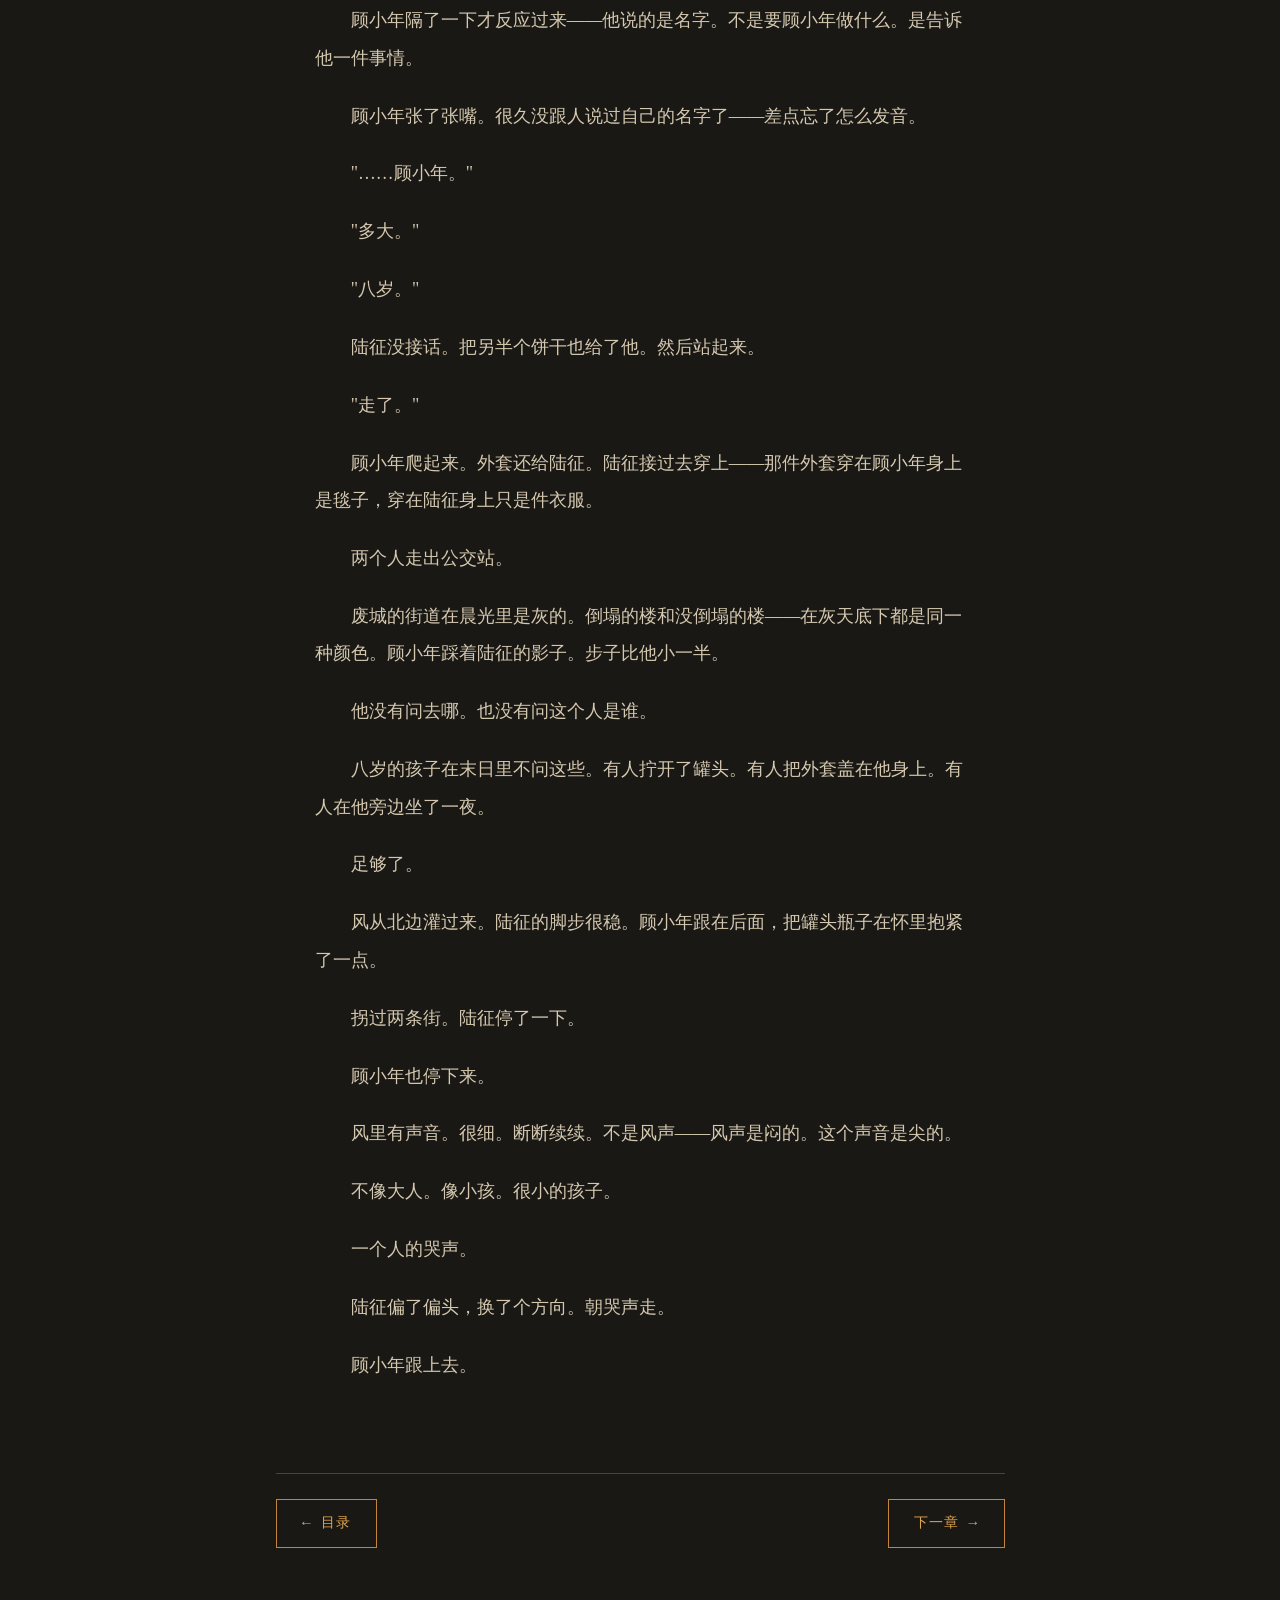
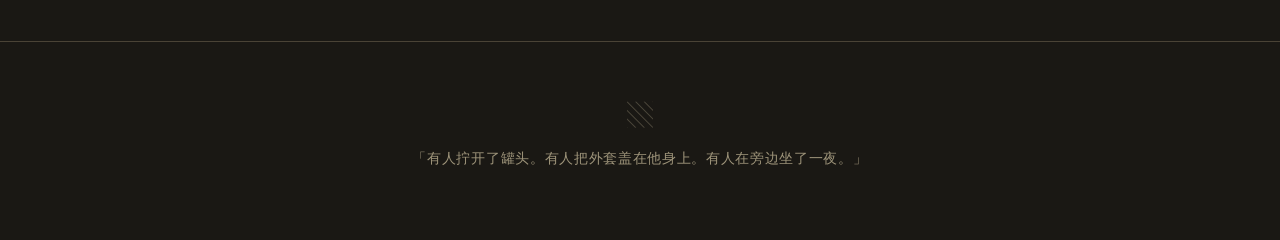
==== commit add6fc28: "@ V2.2：合并过度拆分，恢复自然阅读节奏 - 遵循新规（手机端≤3行，不再硬限50字） - 合并同一信息点被拆散的短段 - 保留关键节奏短句（"咔嚓。开了。"等） - 最长段落80-90字，均≤3" ====
--- a/chapters/chapter-1.html
+++ b/chapters/chapter-1.html
@@ -1,142 +1,84 @@
 <!DOCTYPE html><html lang="zh-CN"><head><meta charset="UTF-8"><meta name="viewport" content="width=device-width,initial-scale=1.0"><title>第1章 「我叫顾小年」 — 末日后我成了守墓人</title><link rel="stylesheet" href="../css/style.css"><style>.chapter-nav{display:flex;justify-content:space-between;align-items:center;padding:1.5rem 0;flex-wrap:wrap;gap:0.5rem;}.chapter-nav a{font-size:0.85rem;}</style></head><body><div class="dust-container"><div class="dust-particle"></div><div class="dust-particle"></div><div class="dust-particle"></div><div class="dust-particle"></div><div class="dust-particle"></div><div class="dust-particle"></div><div class="dust-particle"></div><div class="dust-particle"></div><div class="dust-particle"></div><div class="dust-particle"></div></div><header class="site-header"><div class="header-inner"><div class="site-title"><a href="../index.html">末日后我成了守墓人</a></div><nav class="site-nav"><a href="../index.html">首页</a><a href="../characters.html">人物</a><a href="../world.html">世界</a><a href="../chapters.html">章节</a></nav></div></header><main class="site-wrapper"><div class="chapter-nav"><a href="../chapters.html" class="btn">← 目录</a><span style="color:var(--text-dim);font-size:0.85rem;">第一卷 · 废城求生</span><a href="chapter-2.html" class="btn">下一章 →</a></div><article class="chapter-content"><div class="chapter-header"><p class="chapter-info">第一卷 · 废城求生 · 单元1「相遇」</p><h2>第1章 「我叫顾小年」</h2></div><p>末日第一年。冬天。北方废城。</p>
 <p>顾小年在废墟里翻东西。</p>
-<p>不是找食物。</p>
-<p>是找一个能砸开罐头的石头。</p>
-<p>石头要趁手。不能太大，握不住。不能太小，砸下去没力气。</p>
+<p>不是找食物——是找一个能砸开罐头的石头。石头要趁手。不能太大，握不住。不能太小，砸下去没力气。</p>
 <p>他找了三块。前两块都太大。第三块刚好。</p>
-<p>他的手很小。虎口有冻疮，裂开了。</p>
-<p>握石头的时候伤口在渗血。</p>
+<p>他的手很小。虎口有冻疮，裂开了。握石头的时候伤口在渗血。</p>
 <p>他没在意。</p>
-<p>八岁的孩子学会"不在意"只用了不到一年。</p>
-<p>这个速度比学会加减乘除快得多。</p>
-<p>加减乘除他早忘了。不在意他每天在用。</p>
-<p>他在一栋塌了一边的楼里找到了一个罐头。</p>
-<p>生锈的铁皮罐头。末日前的——桃罐头。</p>
-<p>标签还在，上面印着一个黄桃。黄桃很黄。</p>
+<p>八岁的孩子学会"不在意"只用了不到一年。这个速度比学会加减乘除快得多。加减乘除他早忘了，不在意他每天在用。</p>
+<p>他在一栋塌了一边的楼里找到了一个罐头。生锈的铁皮罐头。末日前的——桃罐头。标签还在，上面印着一个黄桃。黄桃很黄。</p>
 <p>他用石头砸。</p>
 <p>砸不开。</p>
 <p>又砸。</p>
-<p>石头上沾了血。</p>
-<p>不知道是手上的血还是虎口裂开流的血。</p>
-<p>血在铁皮上抹了一道。他换了个位置继续砸。</p>
+<p>石头上沾了血。不知道是手上的血还是虎口裂开流的血。血在铁皮上抹了一道。他换了个位置继续砸。</p>
 <p>这时候一只手伸过来。</p>
-<p>成年人的手。少了三根手指。</p>
-<p>无名指、小指和食指。冻掉的。</p>
-<p>伤口已经愈合了，但愈合的样子很狰狞。</p>
-<p>像几团揉皱的皮。</p>
+<p>成年人的手。少了三根手指——无名指、小指和食指。冻掉的。伤口已经愈合了，但愈合的样子很狰狞。像几团揉皱的皮。</p>
 <p>手拿过罐头。</p>
 <p>用力一拧。</p>
 <p>咔嚓。</p>
 <p>开了。</p>
 <p>顾小年抬头。</p>
 <p>那个人低头看着他。</p>
-<p>左脸有一道疤。从眉骨到下颚。很长。</p>
-<p>不是刀疤——是烧伤。</p>
-<p>眉毛只剩半条，剩下的半条也没长在原来的位置上。</p>
-<p>他蹲着。顾小年坐着。</p>
-<p>两个人之间的高度差刚好让他的脸填满顾小年整个视线。</p>
+<p>左脸有一道疤。从眉骨到下颚。很长。不是刀疤——是烧伤。眉毛只剩半条，剩下的半条也没长在原来的位置上。</p>
+<p>他蹲着。顾小年坐着。两个人之间的高度差刚好让他的脸填满顾小年整个视线。</p>
 <p>他把罐头递回来。</p>
 <p>顾小年没接。</p>
-<p>看了他几秒。他在看顾小年的眼睛。</p>
-<p>顾小年在看他的脸。</p>
-<p>或者说那半条眉毛、那条疤、那个拧开的桃罐头。</p>
+<p>看了他几秒。他在看顾小年的眼睛。顾小年在看他的脸——或者说那半条眉毛、那条疤、那个拧开的桃罐头。</p>
 <p>然后顾小年接过罐头。</p>
 <p>没有说谢谢。</p>
-<p>不是不想说。是忘了"谢谢"这个词怎么用。</p>
-<p>末日第一年的八岁——</p>
-<p>记得"渴"、"饿"、"冷"、"跑"、"躲"、"别出声"。</p>
-<p>不记得"谢谢"。</p>
+<p>不是不想说。是忘了"谢谢"这个词怎么用。末日第一年的八岁——记得"渴"、"饿"、"冷"、"跑"、"躲"、"别出声"。不记得"谢谢"。</p>
 <p>"你一个人？"</p>
 <p>那个人问。</p>
 <p>顾小年点了头。</p>
 <p>"父母呢？"</p>
 <p>顾小年摇了摇头。</p>
 <p>不是"死了"的意思。是"别问了"的意思。</p>
-<p>那个人没再问。只是点了点头。</p>
-<p>动作很轻。像是在确认一件他已经猜到的事。</p>
-<p>然后他在顾小年旁边蹲下来。</p>
-<p>从背包里又拿了一个罐头——过期的豆子——拧开。</p>
-<p>然后两个人就那么坐着。在废墟的石块上。</p>
-<p>各自吃各自的罐头。</p>
+<p>那个人没再问。只是点了点头。动作很轻，像是在确认一件他已经猜到的事。</p>
+<p>他在顾小年旁边蹲下来。从背包里又拿了一个罐头——过期的豆子——拧开。</p>
+<p>然后两个人就那么坐着。在废墟的石块上。各自吃各自的罐头。</p>
 <p>吃的过程很长。</p>
 <p>顾小年吃得很慢。</p>
-<p>不是因为不饿。是因为饿太久了。吃快了会吐。</p>
-<p>这是末日第一年教会他的另一件事。</p>
-<p>比怎么找罐头难学。</p>
-<p>饿的时候本能是往嘴里塞，而你要和本能对抗。</p>
-<p>他花了两个月学会这件事。</p>
+<p>不是因为不饿。是因为饿太久了，吃快了会吐。这是末日第一年教会他的另一件事。比怎么找罐头难学——饿的时候本能是往嘴里塞，而你要和本能对抗。他花了两个月学会这件事。</p>
 <p>有时候饿得睡不着，就含着石子。不是迷信——是嘴里有东西，肚子会安静一点。</p>
-<p>那个人也没吃快。</p>
-<p>不知道是故意等他还是也学会了吃快会吐。</p>
-<p>两个人并排坐在石头上。废墟里没有声音。</p>
-<p>冬天没有鸟。没有虫子。连风都是闷的。</p>
-<p>空气里有铁锈的味道，掺着冷灰。</p>
-<p>安静到顾小年能听到他在嚼豆子的声音。</p>
-<p>咔嚓。咔嚓。</p>
-<p>不是脆。是粉的。过期的豆子煮过的粉质口感。</p>
+<p>那个人也没吃快。不知道是故意等他还是也学会了吃快会吐。</p>
+<p>两个人并排坐在石头上。废墟里没有声音。冬天没有鸟，没有虫子，连风都是闷的。空气里有铁锈的味道，掺着冷灰。安静到顾小年能听到他在嚼豆子的声音。</p>
+<p>咔嚓。咔嚓。不是脆。是粉的。过期的豆子煮过的粉质口感。</p>
 <p>吃完。</p>
 <p>那个人站起来。</p>
 <p>"跟我走。"</p>
-<p>顾小年没问去哪。</p>
-<p>站起来。跟着走了。</p>
-<p>罐头瓶子他留着。</p>
-<p>可以用来接雨水。或者当杯子。</p>
-<p>或者什么都没装的时候也放在包里。</p>
-<p>末日里，空的东西也比没有东西强。</p>
+<p>顾小年没问去哪。站起来。跟着走了。</p>
+<p>罐头瓶子他留着。可以用来接雨水，或者当杯子。或者什么都没装的时候也放在包里——末日里，空的东西也比没有东西强。</p>
 <p>路上。天快黑了。风大了起来。</p>
-<p>那个人带他走到一个倒塌的公交站。</p>
-<p>公交站的顶棚斜着——</p>
-<p>从原来支撑它的柱子上脱落，一头砸在地上，一头还挂在钢架上。</p>
-<p>刚好能挡风。</p>
+<p>那个人带他走到一个倒塌的公交站。公交站的顶棚斜着——从原来支撑它的柱子上脱落，一头砸在地上，一头还挂在钢架上。刚好能挡风。</p>
 <p>他把外套脱了。</p>
 <p>盖在顾小年身上。</p>
-<p>外套很重。有股烟味、汗味，还有别的——一种很冷的味道。</p>
-<p>在废土上穿了很久的冷。</p>
+<p>外套很重。有股烟味、汗味，还有别的——一种很冷的味道。在废土上穿了很久的冷。</p>
 <p>然后自己在风口那面坐着。背朝风。身体挡着整个缺口。</p>
 <p>顾小年没睡着。</p>
 <p>不是因为冷。</p>
-<p>是因为很久没有人离他这么近了。</p>
-<p>他不知道该用什么表情面对——"有人在旁边"这件事。</p>
-<p>上一次有人离他这么近——不记得了。</p>
-<p>大概是末日之前。大概是。不记得了。</p>
-<p>他侧过身。外套下面露出一条缝。</p>
-<p>陆征的背影。肩膀很宽。一动不动。</p>
-<p>不是睡着了——是堵着风。</p>
-<p>顾小年把外套往上拉了拉。拉到下巴。</p>
-<p>闭上眼睛。</p>
+<p>是因为很久没有人离他这么近了。他不知道该用什么表情面对——"有人在旁边"这件事。上一次有人离他这么近——不记得了。大概是末日之前。大概是。不记得了。</p>
+<p>他侧过身。外套下面露出一条缝。陆征的背影。肩膀很宽。一动不动。不是睡着了——是堵着风。</p>
+<p>顾小年把外套往上拉了拉。拉到下巴。闭上眼睛。</p>
 <p>第二天早上顾小年在外套底下醒了。</p>
-<p>那个人坐在旁边，正在翻背包。</p>
-<p>很小的一个军用背包。</p>
-<p>他从里面掏出半瓶水、一包压缩饼干——快见底了——还有几颗子弹。</p>
-<p>他把饼干掰了半个给顾小年。</p>
+<p>那个人坐在旁边，正在翻背包。很小的一个军用背包。他从里面掏出半瓶水、一包压缩饼干——快见底了——还有几颗子弹。他把饼干掰了半个给顾小年。</p>
 <p>"我叫陆征。"</p>
-<p>顾小年隔了一下才反应过来。</p>
-<p>他说的是名字。不是要顾小年做什么。是告诉他一件事情。</p>
+<p>顾小年隔了一下才反应过来——他说的是名字。不是要顾小年做什么。是告诉他一件事情。</p>
 <p>顾小年张了张嘴。很久没跟人说过自己的名字了——差点忘了怎么发音。</p>
 <p>"……顾小年。"</p>
 <p>"多大。"</p>
 <p>"八岁。"</p>
-<p>陆征没接话。把另半个饼干也给了他。</p>
-<p>然后站起来。</p>
+<p>陆征没接话。把另半个饼干也给了他。然后站起来。</p>
 <p>"走了。"</p>
-<p>顾小年爬起来。外套还给陆征。</p>
-<p>陆征接过去穿上——</p>
-<p>那件外套穿在顾小年身上是毯子，穿在陆征身上只是件衣服。</p>
+<p>顾小年爬起来。外套还给陆征。陆征接过去穿上——那件外套穿在顾小年身上是毯子，穿在陆征身上只是件衣服。</p>
 <p>两个人走出公交站。</p>
-<p>废城的街道在晨光里是灰的。</p>
-<p>倒塌的楼和没倒塌的楼——在灰天底下都是同一种颜色。</p>
-<p>顾小年踩着陆征的影子。步子比他小一半。</p>
-<p>他没有问去哪。</p>
-<p>也没有问这个人是谁。</p>
-<p>八岁的孩子在末日里不问这些。</p>
-<p>有人拧开了罐头。有人把外套盖在他身上。有人在他旁边坐了一夜。</p>
+<p>废城的街道在晨光里是灰的。倒塌的楼和没倒塌的楼——在灰天底下都是同一种颜色。顾小年踩着陆征的影子。步子比他小一半。</p>
+<p>他没有问去哪。也没有问这个人是谁。</p>
+<p>八岁的孩子在末日里不问这些。有人拧开了罐头。有人把外套盖在他身上。有人在他旁边坐了一夜。</p>
 <p>足够了。</p>
-<p>风从北边灌过来。陆征的脚步很稳。</p>
-<p>顾小年跟在后面，把罐头瓶子在怀里抱紧了一点。</p>
+<p>风从北边灌过来。陆征的脚步很稳。顾小年跟在后面，把罐头瓶子在怀里抱紧了一点。</p>
+<p>拐过两条街。陆征停了一下。</p>
 <p>顾小年也停下来。</p>
-<p>风里有声音。很细。断断续续。</p>
-<p>不是风声——风声是闷的。这个声音是尖的。</p>
+<p>风里有声音。很细。断断续续。不是风声——风声是闷的。这个声音是尖的。</p>
 <p>不像大人。像小孩。很小的孩子。</p>
 <p>一个人的哭声。</p>
 <p>陆征偏了偏头，换了个方向。朝哭声走。</p>
-<p>顾小年跟上去。</p></article><div class="chapter-nav" style="border-top:1px solid var(--border-worn);margin-top:2rem;"><a href="../chapters.html" class="btn">← 目录</a><a href="chapter-2.html" class="btn">下一章 →</a></div></main><footer class="site-footer"><div class="tombstone">▧</div><p>「有人拧开了罐头。有人把外套盖在他身上。有人在旁边呼吸了一整夜。」</p></footer><script src="../js/main.js"></script></body></html>+<p>顾小年跟上去。</p></article><div class="chapter-nav" style="border-top:1px solid var(--border-worn);margin-top:2rem;"><a href="../chapters.html" class="btn">← 目录</a><a href="chapter-2.html" class="btn">下一章 →</a></div></main><footer class="site-footer"><div class="tombstone">▧</div><p>「有人拧开了罐头。有人把外套盖在他身上。有人在旁边坐了一夜。」</p></footer><script src="../js/main.js"></script></body></html>
